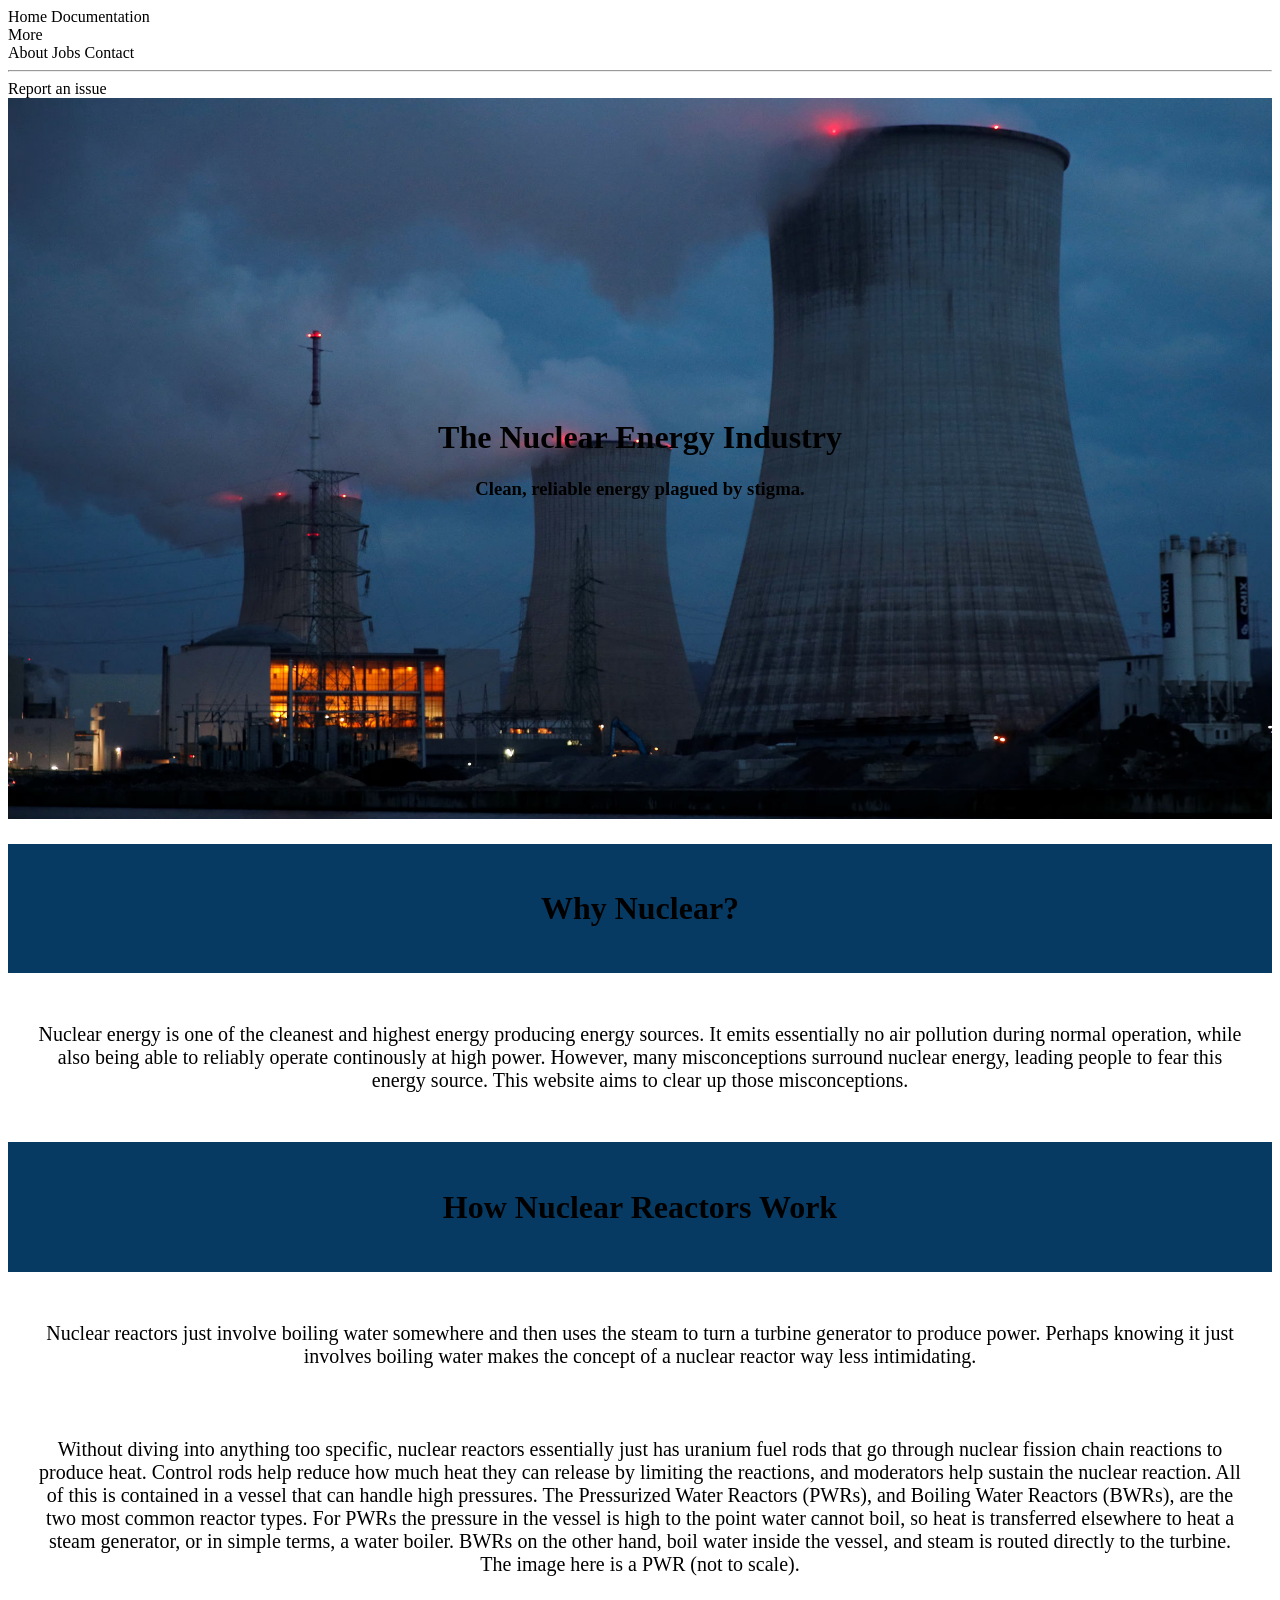
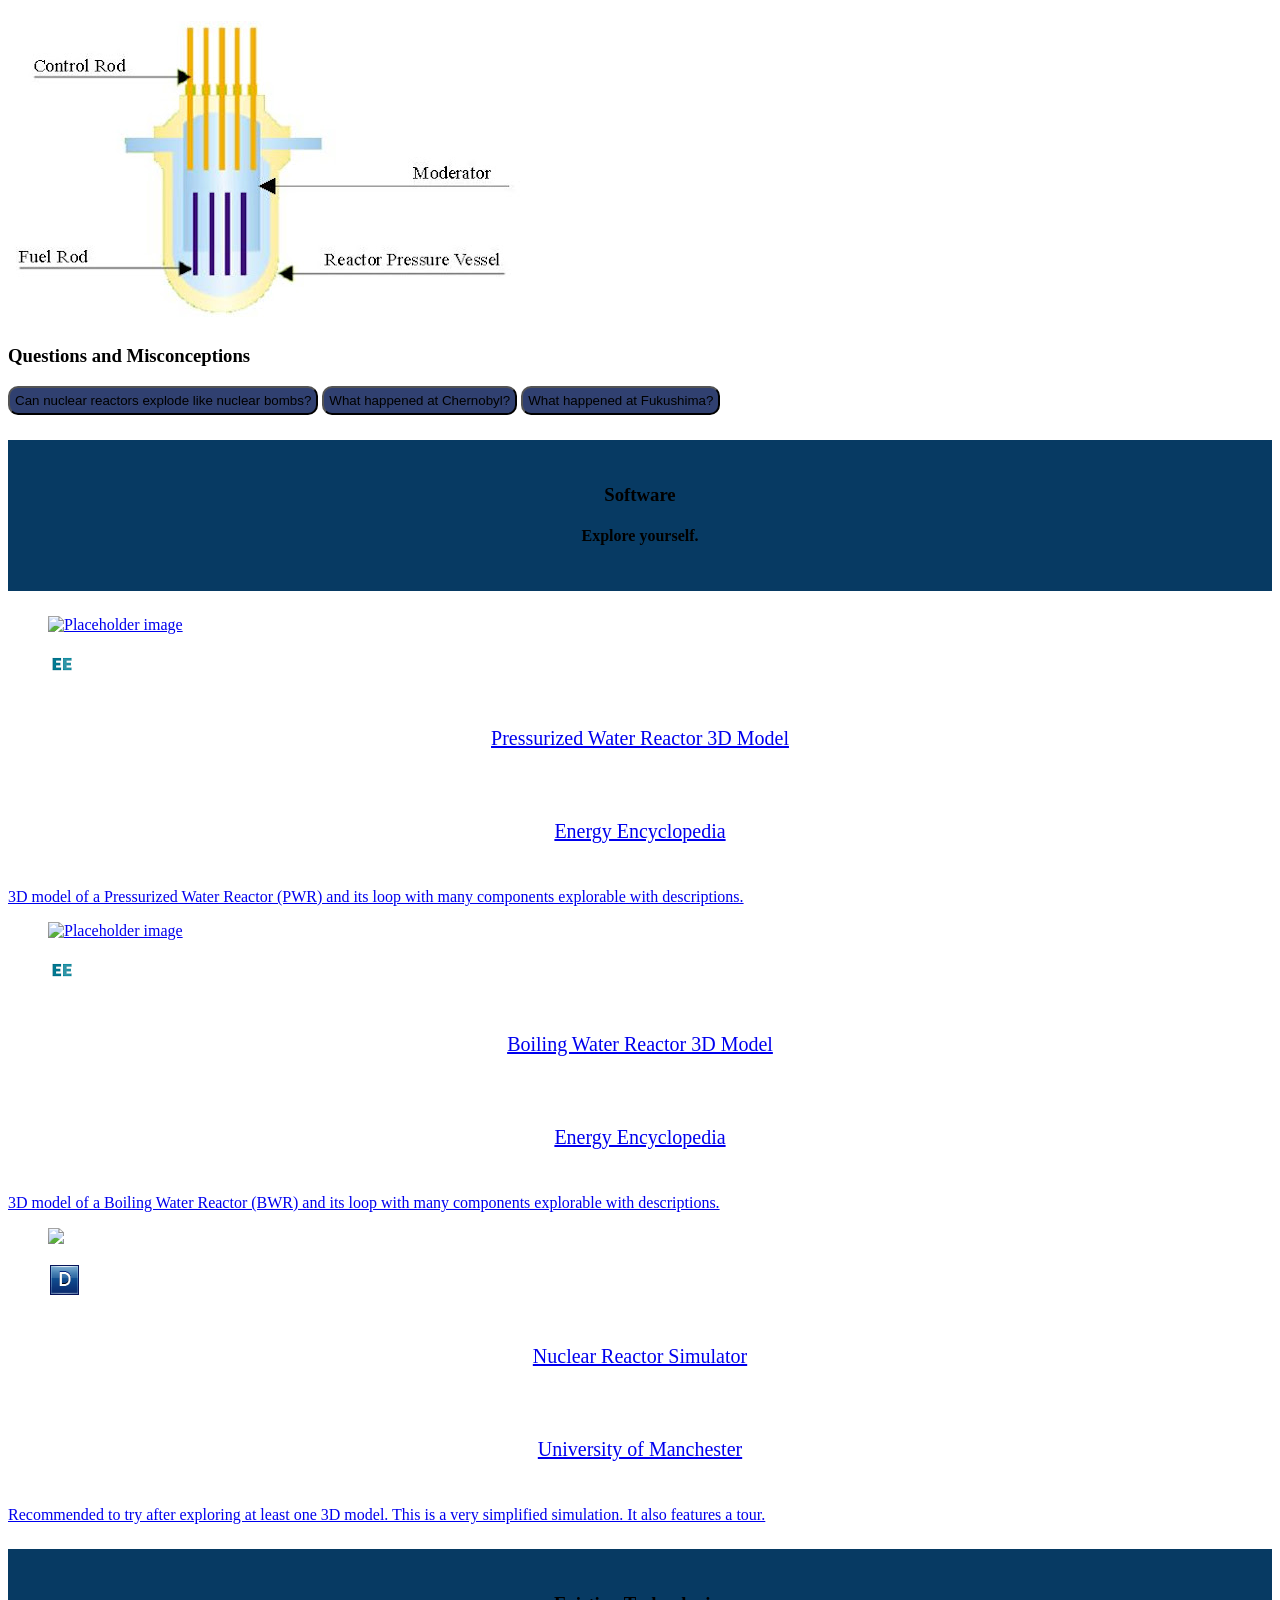
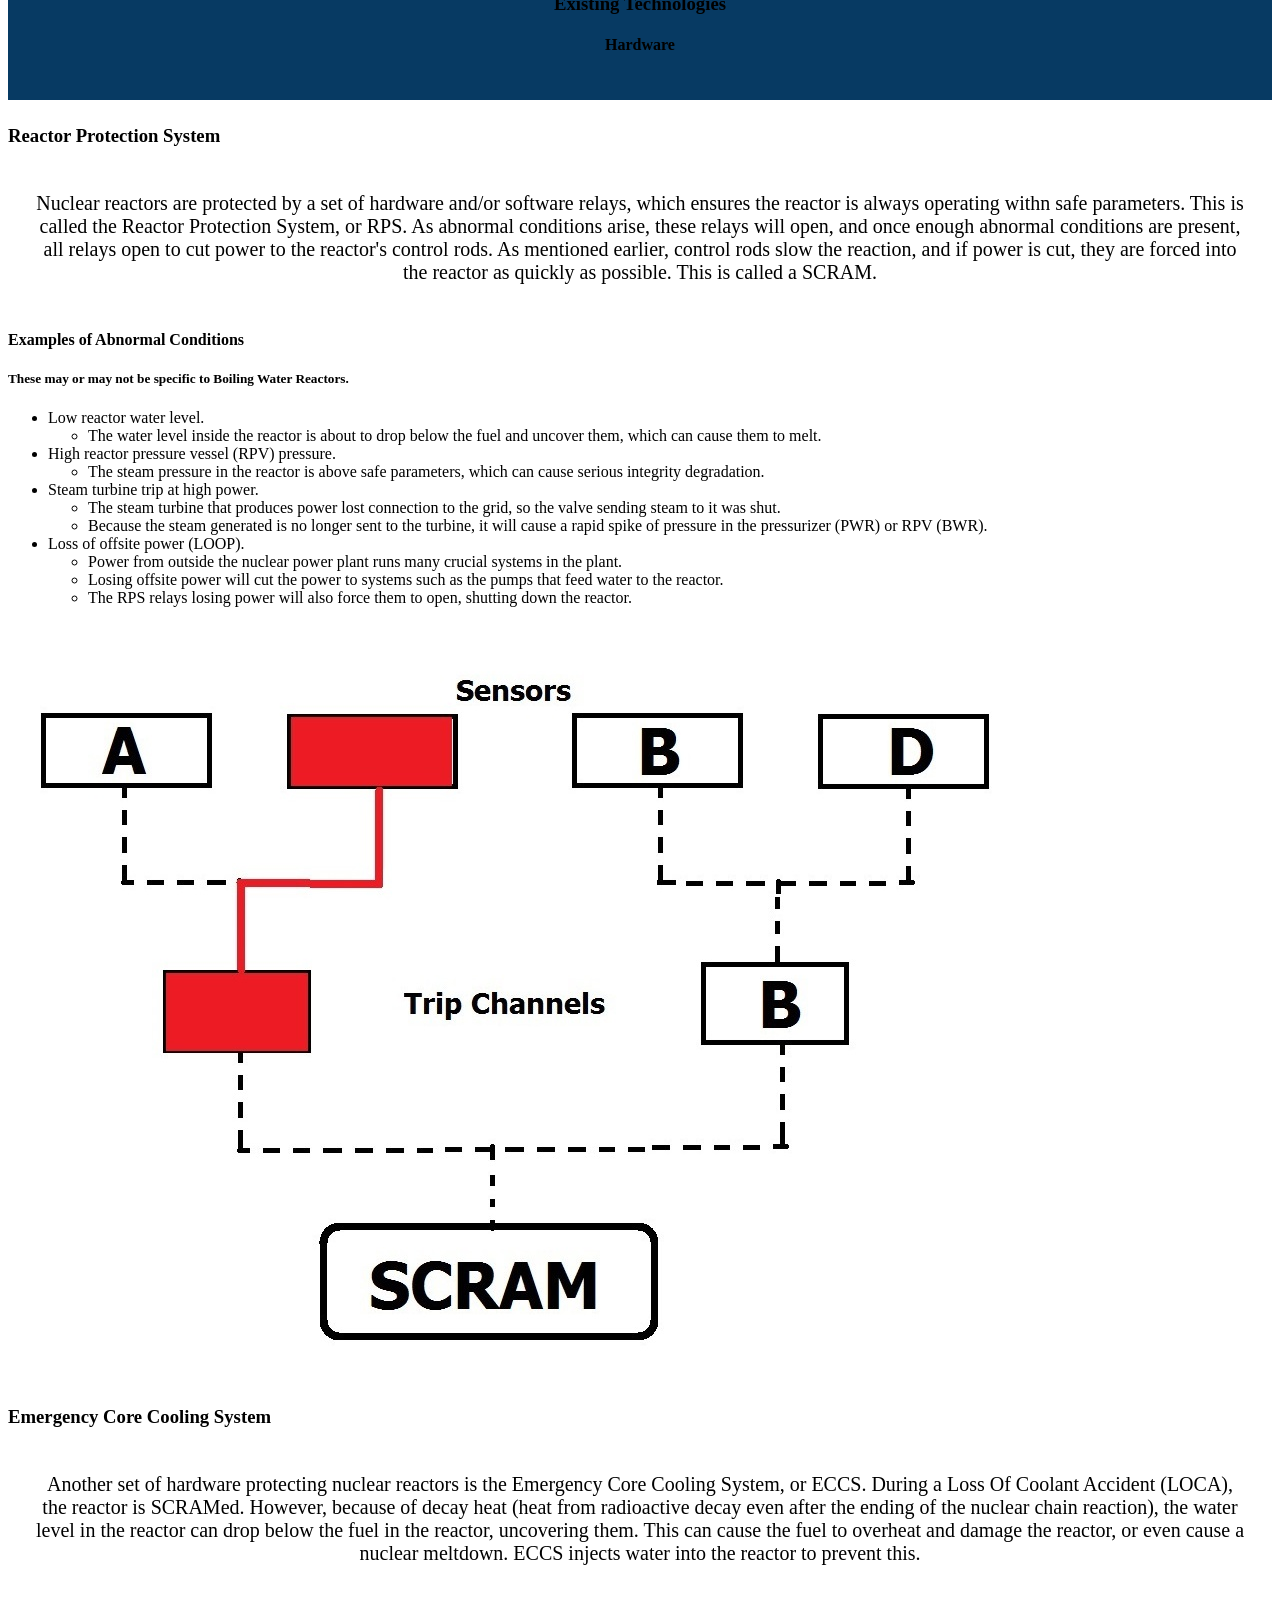
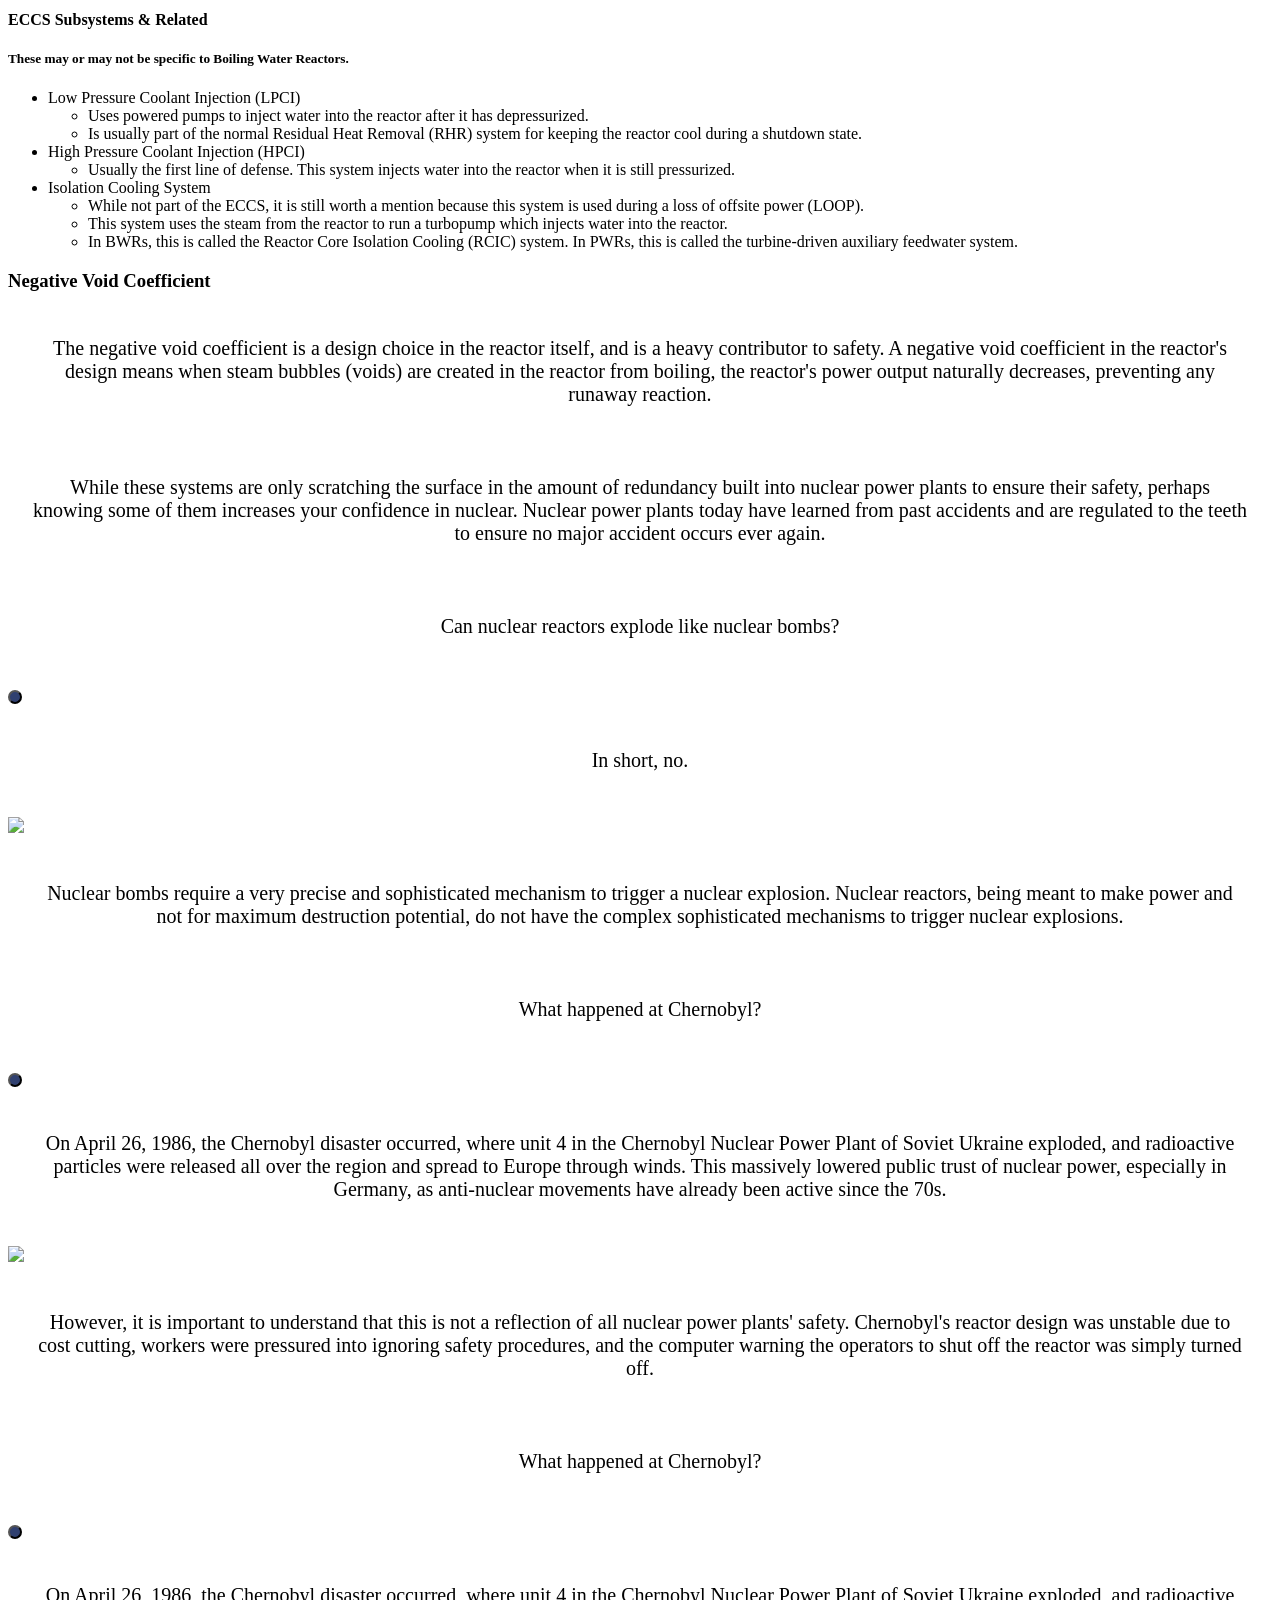
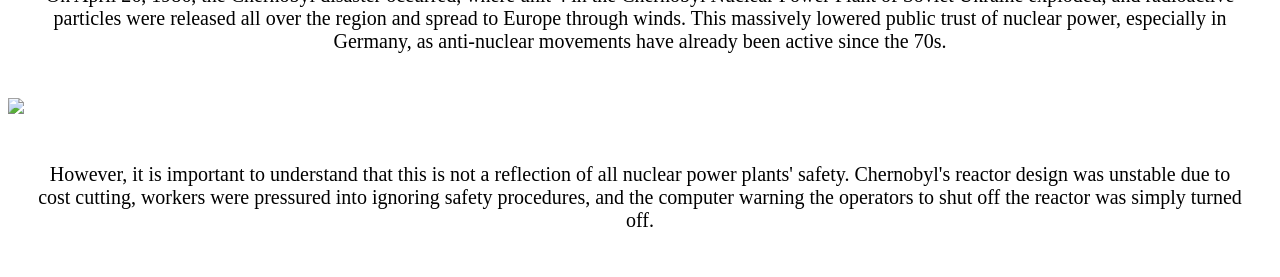
==== index.html @ 9eb71f6e "refine" ====
<!DOCTYPE html>
<html>
    <head>
        <meta charset="utf-8">
        <meta name="viewport" content="width=device-width, initial-scale=1">
        <title>The Nuclear Energy Industry</title>
        <link rel="stylesheet" href="https://cdn.jsdelivr.net/npm/bulma@1.0.4/css/bulma.min.css">
        <link rel="stylesheet" href="style.css">
        <script>
            document.addEventListener('DOMContentLoaded', () => {
                // Functions to open and close a modal
                function openModal($el) {
                    $el.classList.add('is-active');
                }

                function closeModal($el) {
                    $el.classList.remove('is-active');
                }

                function closeAllModals() {
                    (document.querySelectorAll('.modal') || []).forEach(($modal) => {
                    closeModal($modal);
                    });
                }

                // Add a click event on buttons to open a specific modal
                (document.querySelectorAll('.js-modal-trigger') || []).forEach(($trigger) => {
                    const modal = $trigger.dataset.target;
                    const $target = document.getElementById(modal);

                    $trigger.addEventListener('click', () => {
                        openModal($target);
                    });
                });

                // Add a click event on various child elements to close the parent modal
                (document.querySelectorAll('.modal-background, .modal-close, .modal-card-head .delete, .modal-card-foot .button') || []).forEach(($close) => {
                    const $target = $close.closest('.modal');

                    $close.addEventListener('click', () => {
                        closeModal($target);
                    });
                });

                // Add a keyboard event to close all modals
                document.addEventListener('keydown', (event) => {
                    if(event.key === "Escape") {
                        closeAllModals();
                    }
                });
            });
        </script>
        <nav class="navbar is-info" role="navigation" aria-label="main navigation">
            <div class="navbar-brand">
                <a role="button" class="navbar-burger" aria-label="menu" aria-expanded="false" data-target="navbarBasicExample">
                    <span aria-hidden="true"></span>
                    <span aria-hidden="true"></span>
                    <span aria-hidden="true"></span>
                    <span aria-hidden="true"></span>
                </a>
            </div>
            <div id="navbarBasicExample" class="navbar-menu">
                <div class="navbar-start">
                    <a class="navbar-item">Home</a>
                    <a class="navbar-item">Documentation</a>
                    <div class="navbar-item has-dropdown is-hoverable">
                        <a class="navbar-link">More</a>
                        <div class="navbar-dropdown">
                            <a class="navbar-item">About</a>
                            <a class="navbar-item is-selected">Jobs</a>
                            <a class="navbar-item">Contact</a>
                            <hr class="navbar-divider">
                            <a class="navbar-item">Report an issue</a>
                        </div>
                    </div>
                </div>
                <div class="navbar-end">
                </div>
            </div>
        </nav>
    </head>
    <body>
        <div class="titlepage">
            <h1 class="title is-1">The Nuclear Energy Industry</h1>
            <h3 class="subtitle is-4">Clean, reliable energy plagued by stigma.</h3>
        </div>
        <div class="heading">
            <h1 class="title is-3">Why Nuclear?</h1>
        </div>
        <div class="bodies">
            <p>Nuclear energy is one of the cleanest and highest energy producing energy sources. It emits essentially no air pollution during normal operation, while also being able to reliably operate continously at high power. However, many misconceptions surround nuclear energy, leading people to fear this energy source. This website aims to clear up those misconceptions.</p>
        </div>
        <div class="heading">
            <h1 class="title is-3">How Nuclear Reactors Work</h1>
        </div>
        <div class="container">
            <p>Nuclear reactors just involve boiling water somewhere and then uses the steam to turn a turbine generator to produce power. Perhaps knowing it just involves boiling water makes the concept of a nuclear reactor way less intimidating.</p>
            <div class="grid is-col-min-18">
                <div class="cell is-centered">
                    <p>Without diving into anything too specific, nuclear reactors essentially just has uranium fuel rods that go through nuclear fission chain reactions to produce heat. Control rods help reduce how much heat they can release by limiting the reactions, and moderators help sustain the nuclear reaction. All of this is contained in a vessel that can handle high pressures. The Pressurized Water Reactors (PWRs), and Boiling Water Reactors (BWRs), are the two most common reactor types. For PWRs the pressure in the vessel is high to the point water cannot boil, so heat is transferred elsewhere to heat a steam generator, or in simple terms, a water boiler. BWRs on the other hand, boil water inside the vessel, and steam is routed directly to the turbine. The image here is a PWR (not to scale).</p>
                </div>
                <div class="cell is-centered" id="howitworks">
                    <img src="../img/pwr-diagram.png" class="has-text-centered" id="pwrdiagram">
                </div>
            </div>
            <h3 class="title is-3 has-text-centered">Questions and Misconceptions</h3>
            <button class="js-modal-trigger" id="faq" data-target="nuclearbomb">
                Can nuclear reactors explode like nuclear bombs?
            </button>
            <button class="js-modal-trigger" id="faq" data-target="chernobyl">
                What happened at Chernobyl?
            </button>
            <button class="js-modal-trigger" id="faq" data-target="fukushima">
                What happened at Fukushima?
            </button>
        </div>
        <div class="heading">
            <h3 class="title is-3">Software</h3>
            <h4 class="subtitle is-4">Explore yourself.</h4>
        </div>
        <div class="container">
            <div class="columns">
                <div class="column">
                    <a href="https://3d.energyencyclopedia.com/npp-pwr/">
                        <div class="card">
                            <div class="card-image">
                                <figure class="image is-4by3">
                                <img src="https://www.energyencyclopedia.com/cache/img/e-d/data-web-online-3d-models-new-pwr-npp.clip.x501.y280.r0.q85.nr0.me2.jpg.co50.webp" alt="Placeholder image"/>
                                </figure>
                            </div>
                            <div class="card-content">
                                <div class="media">
                                    <div class="media-left">
                                        <figure class="image is-48x48">
                                            <img src="[data-uri]" alt="Placeholder image"/>
                                        </figure>
                                    </div>
                                    <div class="media-content">
                                        <p class="title is-4">Pressurized Water Reactor 3D Model</p>
                                        <p class="subtitle is-6">Energy Encyclopedia</p>
                                    </div>
                                </div>
                                <div class="content">
                                    3D model of a Pressurized Water Reactor (PWR) and its loop with many components explorable with descriptions.
                                </div>
                            </div>
                        </div>
                    </a>
                </div>
                <div class="column">
                    <a href="https://3d.energyencyclopedia.com/npp-bwr/">
                        <div class="card">
                            <div class="card-image">
                                <figure class="image is-4by3">
                                <img src="https://www.energyencyclopedia.com/cache/img/d-2/data-web-online-3d-models-new-bwr-npp.clip.x501.y280.r0.q85.nr0.me2.jpg.co50.webp" alt="Placeholder image"/>
                                </figure>
                            </div>
                            <div class="card-content">
                                <div class="media">
                                    <div class="media-left">
                                        <figure class="image is-48x48">
                                            <img src="[data-uri]" alt="Placeholder image"/>
                                        </figure>
                                    </div>
                                    <div class="media-content">
                                        <p class="title is-4">Boiling Water Reactor 3D Model</p>
                                        <p class="subtitle is-6">Energy Encyclopedia</p>
                                    </div>
                                </div>
                                <div class="content">
                                    3D model of a Boiling Water Reactor (BWR) and its loop with many components explorable with descriptions.
                                </div>
                            </div>
                        </div>
                    </a>
                </div>
                <div class="column">
                    <a href="https://dalton-nrs.manchester.ac.uk/">
                        <div class="card">
                            <div class="card-image">
                                <figure class="image is-4by3">
                                <img src="https://i.ytimg.com/vi/N398QYp_V9Q/maxresdefault.jpg"/>
                                </figure>
                            </div>
                            <div class="card-content">
                                <div class="media">
                                    <div class="media-left">
                                        <figure class="image is-48x48">
                                            <img src="[data-uri]" alt="Placeholder image"/>
                                        </figure>
                                    </div>
                                    <div class="media-content">
                                        <p class="title is-4">Nuclear Reactor Simulator</p>
                                        <p class="subtitle is-6">University of Manchester</p>
                                    </div>
                                </div>
                                <div class="content">
                                    Recommended to try after exploring at least one 3D model. This is a very simplified simulation. It also features a tour.
                                </div>
                            </div>
                        </div>
                    </a>
                </div>
            </div>
        </div>
        <div class="heading">
            <h3 class="title is-3">Existing Technologies</h3>
            <h4 class="subtitle is-4">Hardware</h4>
        </div>
        <div class="content">
            <div class="container">
                <h3 class="title is-3 has-text-centered">Reactor Protection System</h3>
                <p>Nuclear reactors are protected by a set of hardware and/or software relays, which ensures the reactor is always operating withn safe parameters. This is called the Reactor Protection System, or RPS. As abnormal conditions arise, these relays will open, and once enough abnormal conditions are present, all relays open to cut power to the reactor's control rods. As mentioned earlier, control rods slow the reaction, and if power is cut, they are forced into the reactor as quickly as possible. This is called a SCRAM.</p>
                <div class="grid is-col-min-18">
                    <div class="cell is-centered">
                        <h4 class="title is-4">Examples of Abnormal Conditions</h4>
                        <h5 class="subtitle is-5">These may or may not be specific to Boiling Water Reactors.</h5>
                        <ul class="list">
                            <li>Low reactor water level.</li>
                            <ul>
                                <li>The water level inside the reactor is about to drop below the fuel and uncover them, which can cause them to melt.</li>
                            </ul>
                            <li>High reactor pressure vessel (RPV) pressure.</li>
                            <ul>
                                <li>The steam pressure in the reactor is above safe parameters, which can cause serious integrity degradation.</li>
                            </ul>
                            <li>Steam turbine trip at high power.</li>
                            <ul>
                                <li>The steam turbine that produces power lost connection to the grid, so the valve sending steam to it was shut.</li>
                                <li>Because the steam generated is no longer sent to the turbine, it will cause a rapid spike of pressure in the pressurizer (PWR) or RPV (BWR).</li>
                            </ul>
                            <li>Loss of offsite power (LOOP).</li>
                            <ul>
                                <li>Power from outside the nuclear power plant runs many crucial systems in the plant.</li>
                                <li>Losing offsite power will cut the power to systems such as the pumps that feed water to the reactor.</li>
                                <li>The RPS relays losing power will also force them to open, shutting down the reactor.</li>
                            </ul>
                        </ul>
                    </div>
                    <div class="cell is-centered" id="howitworks">
                        <img src="../img/rps.png" class="has-text-centered" id="pwrdiagram">
                    </div>
                </div>
                <h3 class="title is-3 has-text-centered">Emergency Core Cooling System</h3>
                <p>Another set of hardware protecting nuclear reactors is the Emergency Core Cooling System, or ECCS. During a Loss Of Coolant Accident (LOCA), the reactor is SCRAMed. However, because of decay heat (heat from radioactive decay even after the ending of the nuclear chain reaction), the water level in the reactor can drop below the fuel in the reactor, uncovering them. This can cause the fuel to overheat and damage the reactor, or even cause a nuclear meltdown. ECCS injects water into the reactor to prevent this.</p>
                <div class="grid is-col-min-18">
                    <div class="cell is-centered">
                        <h4 class="title is-4">ECCS Subsystems & Related</h4>
                        <h5 class="subtitle is-5">These may or may not be specific to Boiling Water Reactors.</h5>
                        <ul class="list">
                            <li>Low Pressure Coolant Injection (LPCI)</li>
                            <ul>
                                <li>Uses powered pumps to inject water into the reactor after it has depressurized.</li>
                                <li>Is usually part of the normal Residual Heat Removal (RHR) system for keeping the reactor cool during a shutdown state.</li>
                            </ul>
                            <li>High Pressure Coolant Injection (HPCI)</li>
                            <ul>
                                <li>Usually the first line of defense. This system injects water into the reactor when it is still pressurized.</li>
                            </ul>
                            <li>Isolation Cooling System</li>
                            <ul>
                                <li>While not part of the ECCS, it is still worth a mention because this system is used during a loss of offsite power (LOOP).</li>
                                <li>This system uses the steam from the reactor to run a turbopump which injects water into the reactor.</li>
                                <li>In BWRs, this is called the Reactor Core Isolation Cooling (RCIC) system. In PWRs, this is called the turbine-driven auxiliary feedwater system.</li>
                            </ul>
                        </ul>
                    </div>
                </div>
                <h3 class="title is-3 has-text-centered">Negative Void Coefficient</h3>
                <p>The negative void coefficient is a design choice in the reactor itself, and is a heavy contributor to safety. A negative void coefficient in the reactor's design means when steam bubbles (voids) are created in the reactor from boiling, the reactor's power output naturally decreases, preventing any runaway reaction.</p>
                <p>While these systems are only scratching the surface in the amount of redundancy built into nuclear power plants to ensure their safety, perhaps knowing some of them increases your confidence in nuclear. Nuclear power plants today have learned from past accidents and are regulated to the teeth to ensure no major accident occurs ever again.</p>
            </div>
        </div>
        <div id="nuclearbomb" class="modal">
            <div class="modal-background">
            </div>
            <div class="modal-card">
                <header class="modal-card-head">
                    <p class="modal-card-title">Can nuclear reactors explode like nuclear bombs?</p>
                    <button class="delete" aria-label="close"></button>
                </header>
                <section class="modal-card-body">
                    <p>In short, no.</p>
                    <img src="https://i.guim.co.uk/img/media/54e705f9edd7bfac3d4267c028ce3a2fc8abeea1/0_0_3464_2078/master/3464.jpg?width=620&dpr=1&s=none&crop=none">
                    <p>Nuclear bombs require a very precise and sophisticated mechanism to trigger a nuclear explosion. Nuclear reactors, being meant to make power and not for maximum destruction potential, do not have the complex sophisticated mechanisms to trigger nuclear explosions.</p>
                </section>
            </div>
        </div>
        <div id="chernobyl" class="modal">
            <div class="modal-background">
            </div>
            <div class="modal-card">
                <header class="modal-card-head">
                    <p class="modal-card-title">What happened at Chernobyl?</p>
                    <button class="delete" aria-label="close"></button>
                </header>
                <section class="modal-card-body">
                    <p>On April 26, 1986, the Chernobyl disaster occurred, where unit 4 in the Chernobyl Nuclear Power Plant of Soviet Ukraine exploded, and radioactive particles were released all over the region and spread to Europe through winds. This massively lowered public trust of nuclear power, especially in Germany, as anti-nuclear movements have already been active since the 70s.</p>
                    <img src="https://i.guim.co.uk/img/media/54e705f9edd7bfac3d4267c028ce3a2fc8abeea1/0_0_3464_2078/master/3464.jpg?width=620&dpr=1&s=none&crop=none">
                    <p>However, it is important to understand that this is not a reflection of all nuclear power plants' safety. Chernobyl's reactor design was unstable due to cost cutting, workers were pressured into ignoring safety procedures, and the computer warning the operators to shut off the reactor was simply turned off.</p>
                </section>
            </div>
        </div>
        <div id="chernobyl" class="modal">
            <div class="modal-background">
            </div>
            <div class="modal-card">
                <header class="modal-card-head">
                    <p class="modal-card-title">What happened at Chernobyl?</p>
                    <button class="delete" aria-label="close"></button>
                </header>
                <section class="modal-card-body">
                    <p>On April 26, 1986, the Chernobyl disaster occurred, where unit 4 in the Chernobyl Nuclear Power Plant of Soviet Ukraine exploded, and radioactive particles were released all over the region and spread to Europe through winds. This massively lowered public trust of nuclear power, especially in Germany, as anti-nuclear movements have already been active since the 70s.</p>
                    <img src="https://i.guim.co.uk/img/media/54e705f9edd7bfac3d4267c028ce3a2fc8abeea1/0_0_3464_2078/master/3464.jpg?width=620&dpr=1&s=none&crop=none">
                    <p>However, it is important to understand that this is not a reflection of all nuclear power plants' safety. Chernobyl's reactor design was unstable due to cost cutting, workers were pressured into ignoring safety procedures, and the computer warning the operators to shut off the reactor was simply turned off.</p>
                </section>
            </div>
        </div>
    </body>
</html>
---- style.css ----
.titlepage {
    background: url('../img/nuclearpowerplant.png');
    background-size: cover;
    text-align: center;
    padding-top: 300px;
    padding-bottom: 300px;
}

.heading {
    background-color: #073a63;
    text-align: center;
    padding-top: 25px;
    padding-bottom: 25px;
    margin-top: 25px;
    margin-bottom: 25px;
}

p {
    font-size: 20px;
    padding: 25px;
    text-align: center;
}

#howitworks {
    place-items: center;
}

button {
    background-color: #304070;
    border-radius: 10px;
    padding: 5px;
}
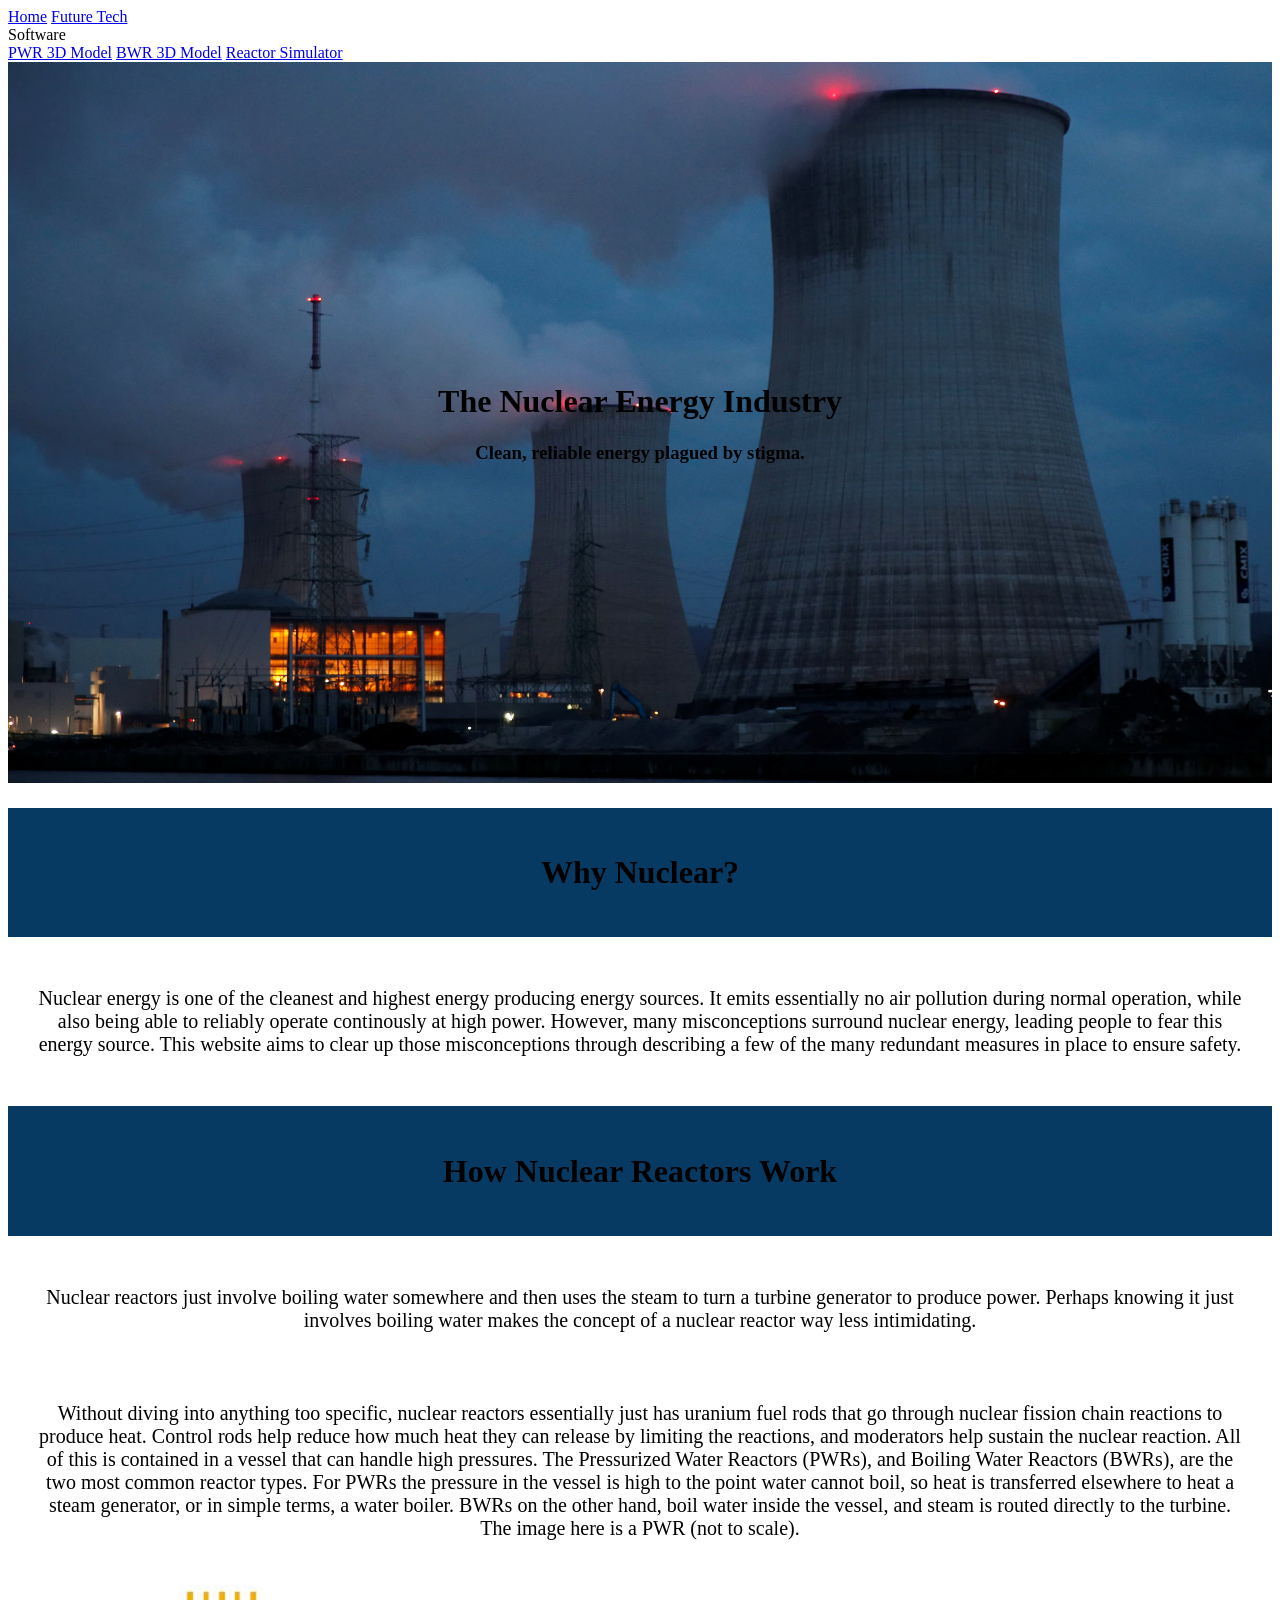
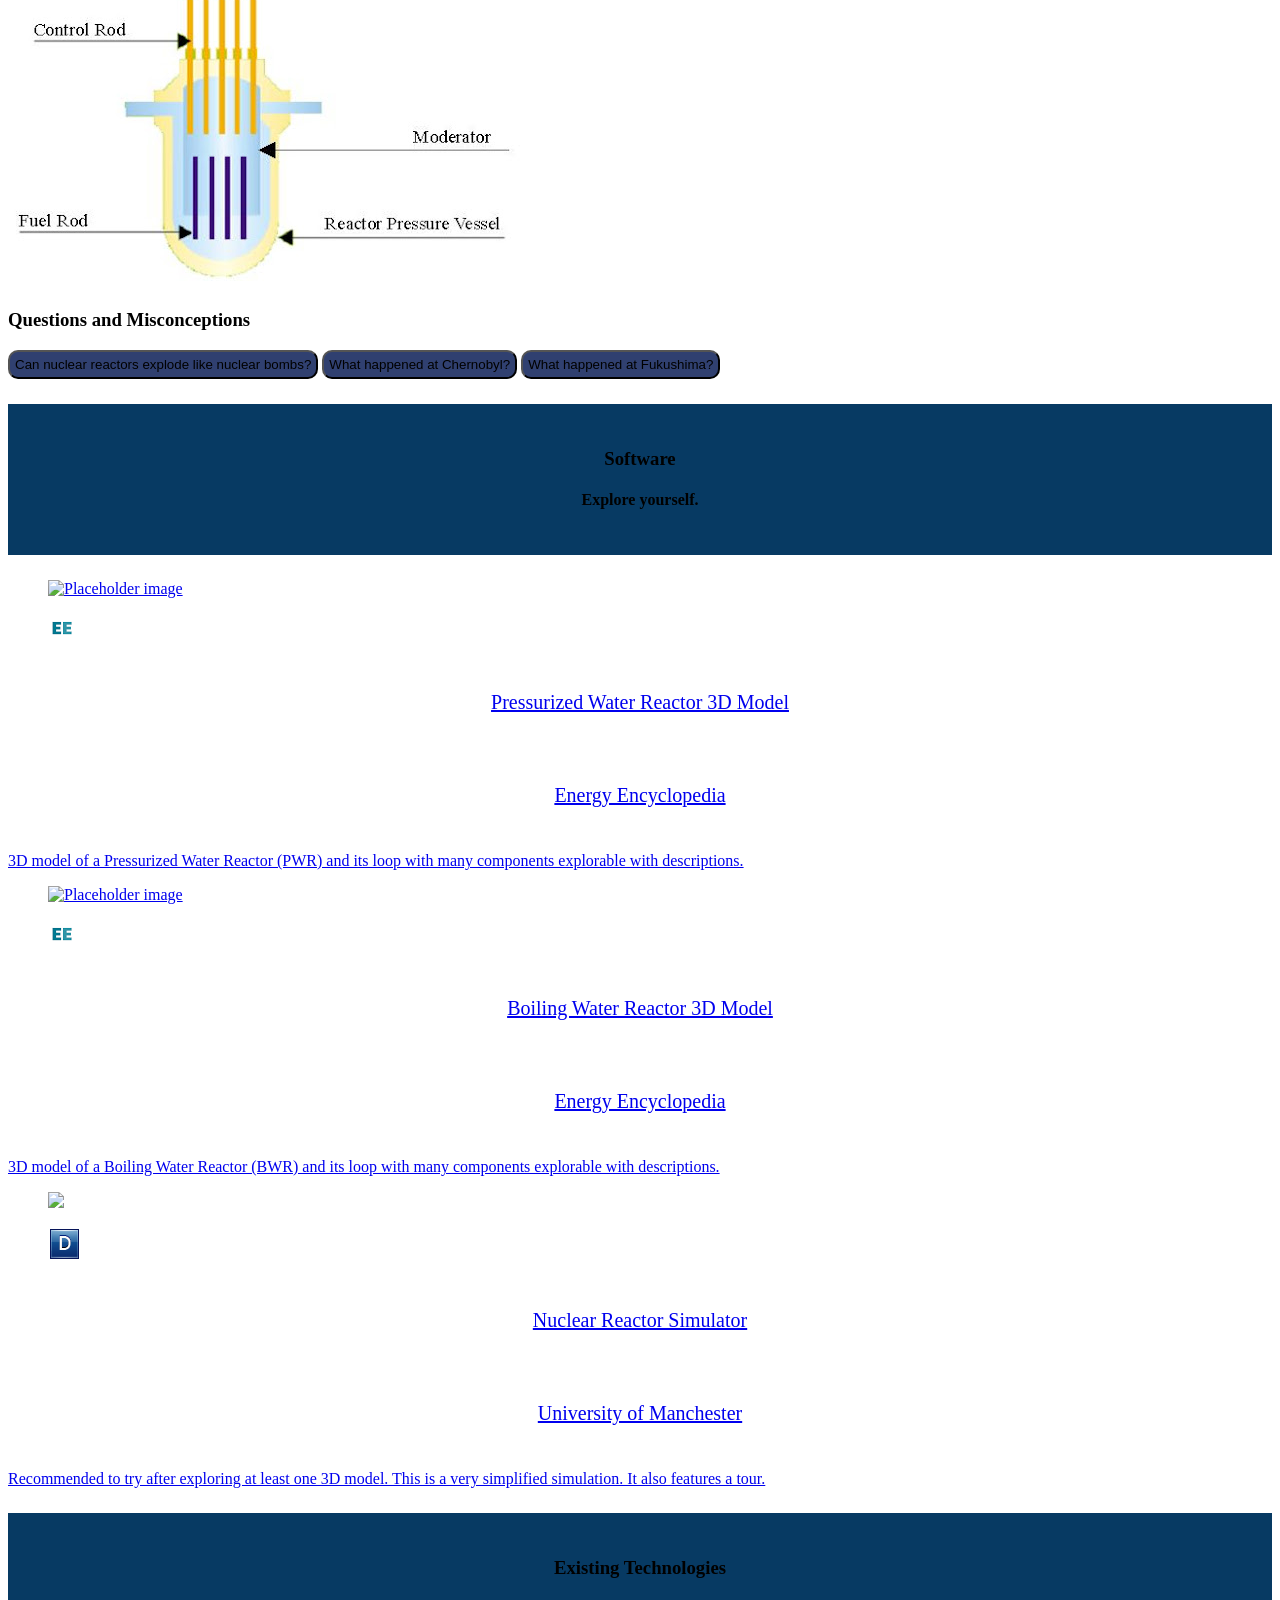
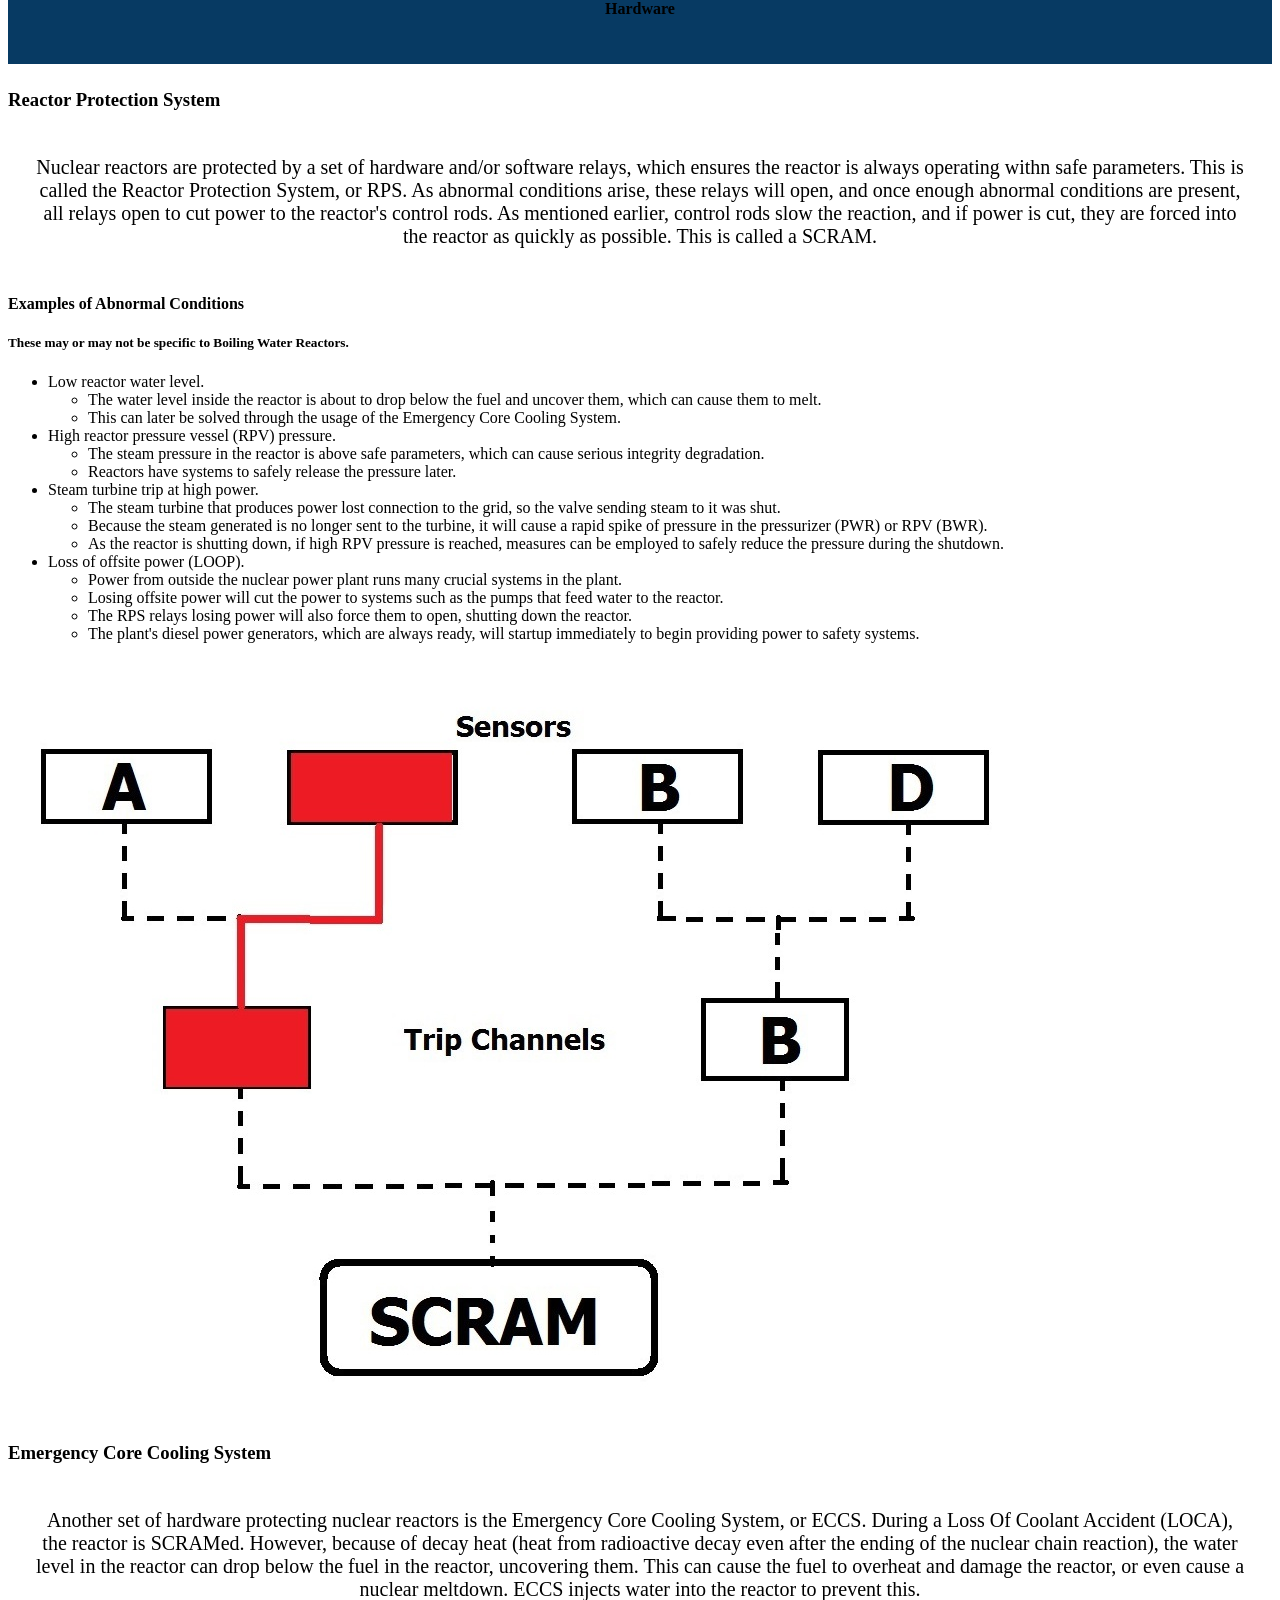
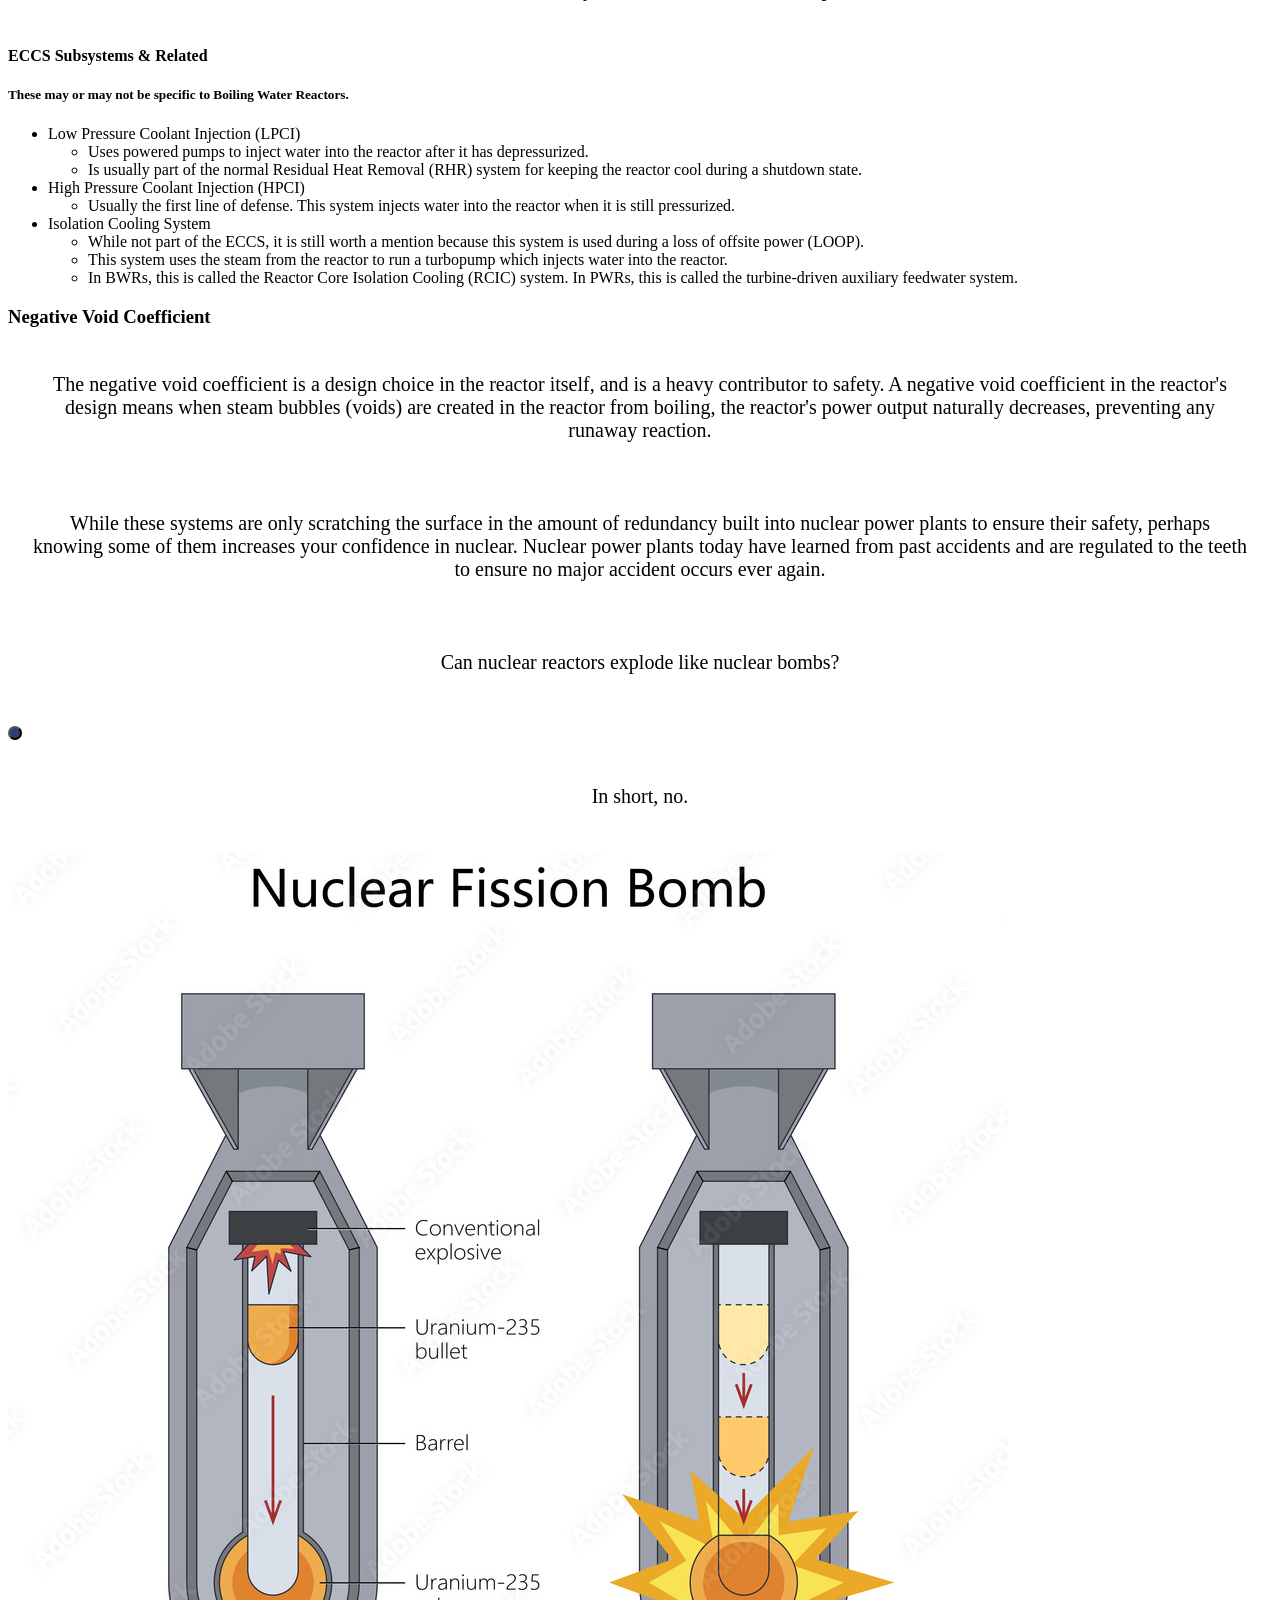
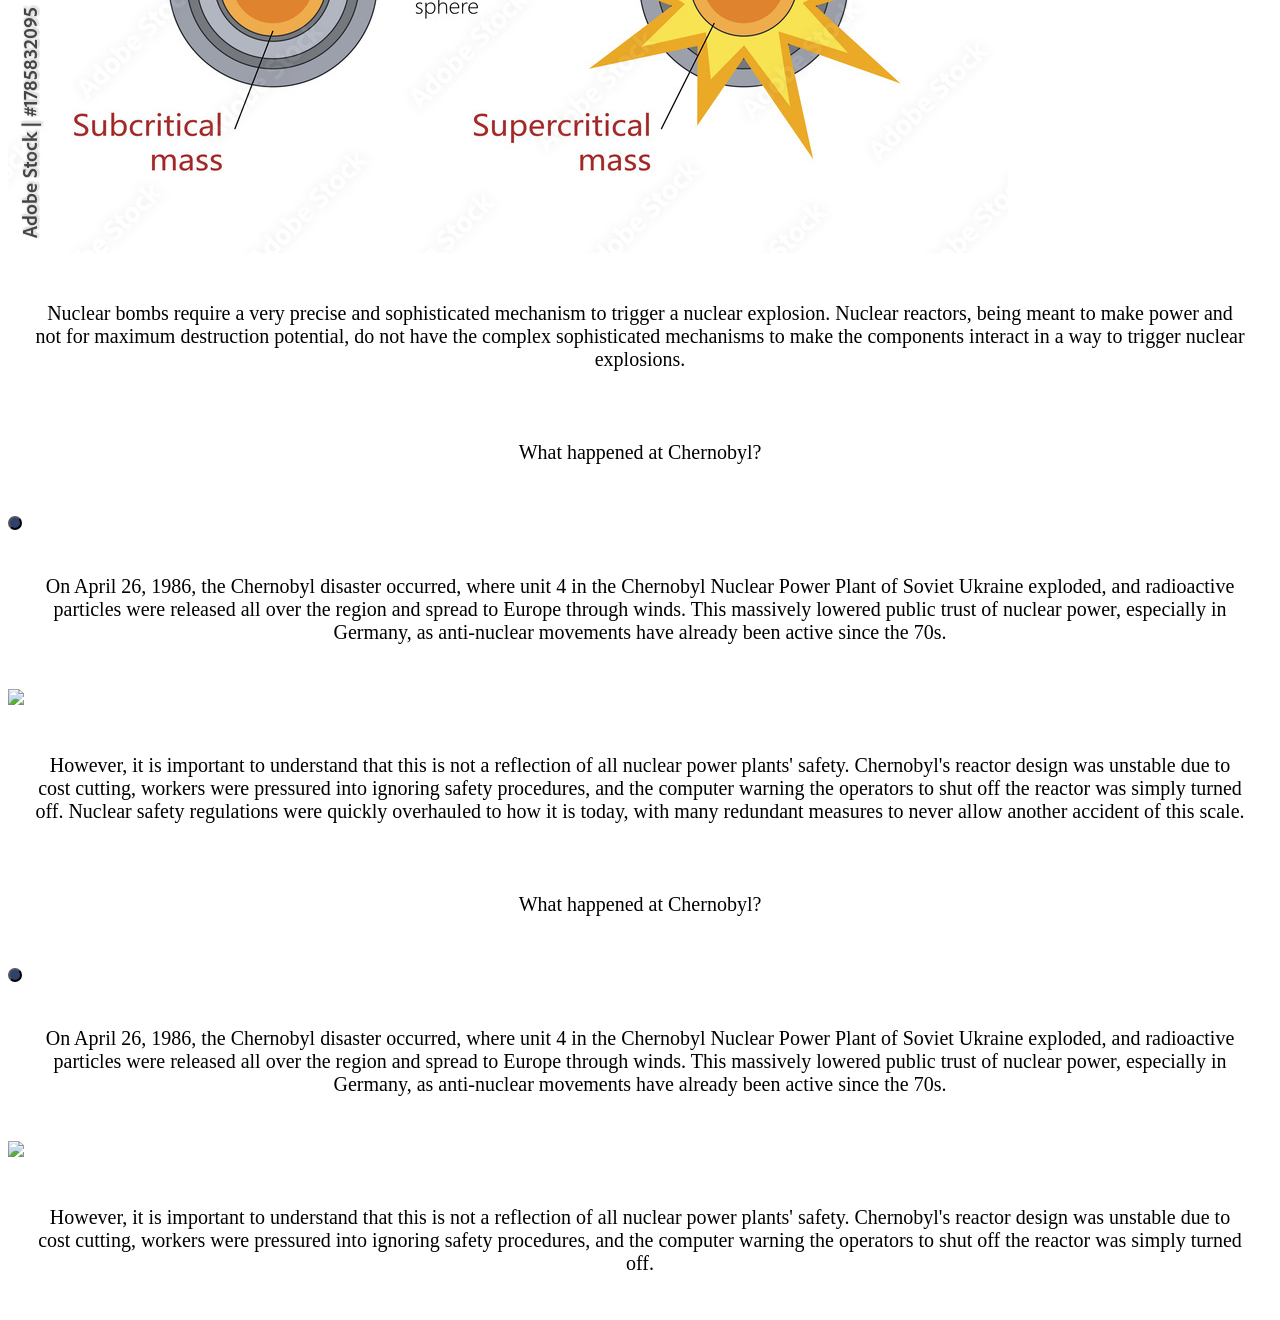
==== commit ff0dbcab: "implement feedback" ====
--- a/index.html
+++ b/index.html
@@ -50,7 +50,7 @@
                 });
             });
         </script>
-        <nav class="navbar is-info" role="navigation" aria-label="main navigation">
+        <nav class="navbar is-dark" role="navigation" aria-label="main navigation">
             <div class="navbar-brand">
                 <a role="button" class="navbar-burger" aria-label="menu" aria-expanded="false" data-target="navbarBasicExample">
                     <span aria-hidden="true"></span>
@@ -61,16 +61,14 @@
             </div>
             <div id="navbarBasicExample" class="navbar-menu">
                 <div class="navbar-start">
-                    <a class="navbar-item">Home</a>
-                    <a class="navbar-item">Documentation</a>
+                    <a class="navbar-item" href="../index.html">Home</a>
+                    <a class="navbar-item" href="../fusion.html">Future Tech</a>
                     <div class="navbar-item has-dropdown is-hoverable">
-                        <a class="navbar-link">More</a>
+                        <a class="navbar-link">Software</a>
                         <div class="navbar-dropdown">
-                            <a class="navbar-item">About</a>
-                            <a class="navbar-item is-selected">Jobs</a>
-                            <a class="navbar-item">Contact</a>
-                            <hr class="navbar-divider">
-                            <a class="navbar-item">Report an issue</a>
+                            <a class="navbar-item" href="https://3d.energyencyclopedia.com/npp-pwr/">PWR 3D Model</a>
+                            <a class="navbar-item" href="https://3d.energyencyclopedia.com/npp-bwr/">BWR 3D Model</a>
+                            <a class="navbar-item" href="https://dalton-nrs.manchester.ac.uk/">Reactor Simulator</a>
                         </div>
                     </div>
                 </div>
@@ -88,7 +86,7 @@
             <h1 class="title is-3">Why Nuclear?</h1>
         </div>
         <div class="bodies">
-            <p>Nuclear energy is one of the cleanest and highest energy producing energy sources. It emits essentially no air pollution during normal operation, while also being able to reliably operate continously at high power. However, many misconceptions surround nuclear energy, leading people to fear this energy source. This website aims to clear up those misconceptions.</p>
+            <p>Nuclear energy is one of the cleanest and highest energy producing energy sources. It emits essentially no air pollution during normal operation, while also being able to reliably operate continously at high power. However, many misconceptions surround nuclear energy, leading people to fear this energy source. This website aims to clear up those misconceptions through describing a few of the many redundant measures in place to ensure safety.</p>
         </div>
         <div class="heading">
             <h1 class="title is-3">How Nuclear Reactors Work</h1>
@@ -219,21 +217,25 @@
                             <li>Low reactor water level.</li>
                             <ul>
                                 <li>The water level inside the reactor is about to drop below the fuel and uncover them, which can cause them to melt.</li>
+                                <li>This can later be solved through the usage of the Emergency Core Cooling System.</li>
                             </ul>
                             <li>High reactor pressure vessel (RPV) pressure.</li>
                             <ul>
                                 <li>The steam pressure in the reactor is above safe parameters, which can cause serious integrity degradation.</li>
+                                <li>Reactors have systems to safely release the pressure later.</li>
                             </ul>
                             <li>Steam turbine trip at high power.</li>
                             <ul>
                                 <li>The steam turbine that produces power lost connection to the grid, so the valve sending steam to it was shut.</li>
                                 <li>Because the steam generated is no longer sent to the turbine, it will cause a rapid spike of pressure in the pressurizer (PWR) or RPV (BWR).</li>
+                                <li>As the reactor is shutting down, if high RPV pressure is reached, measures can be employed to safely reduce the pressure during the shutdown.</li>
                             </ul>
                             <li>Loss of offsite power (LOOP).</li>
                             <ul>
                                 <li>Power from outside the nuclear power plant runs many crucial systems in the plant.</li>
                                 <li>Losing offsite power will cut the power to systems such as the pumps that feed water to the reactor.</li>
                                 <li>The RPS relays losing power will also force them to open, shutting down the reactor.</li>
+                                <li>The plant's diesel power generators, which are always ready, will startup immediately to begin providing power to safety systems.</li>
                             </ul>
                         </ul>
                     </div>
@@ -281,8 +283,23 @@
                 </header>
                 <section class="modal-card-body">
                     <p>In short, no.</p>
+                    <img src="../img/fissionbomb.png">
+                    <p>Nuclear bombs require a very precise and sophisticated mechanism to trigger a nuclear explosion. Nuclear reactors, being meant to make power and not for maximum destruction potential, do not have the complex sophisticated mechanisms to make the components interact in a way to trigger nuclear explosions.</p>
+                </section>
+            </div>
+        </div>
+        <div id="chernobyl" class="modal">
+            <div class="modal-background">
+            </div>
+            <div class="modal-card">
+                <header class="modal-card-head">
+                    <p class="modal-card-title">What happened at Chernobyl?</p>
+                    <button class="delete" aria-label="close"></button>
+                </header>
+                <section class="modal-card-body">
+                    <p>On April 26, 1986, the Chernobyl disaster occurred, where unit 4 in the Chernobyl Nuclear Power Plant of Soviet Ukraine exploded, and radioactive particles were released all over the region and spread to Europe through winds. This massively lowered public trust of nuclear power, especially in Germany, as anti-nuclear movements have already been active since the 70s.</p>
                     <img src="https://i.guim.co.uk/img/media/54e705f9edd7bfac3d4267c028ce3a2fc8abeea1/0_0_3464_2078/master/3464.jpg?width=620&dpr=1&s=none&crop=none">
-                    <p>Nuclear bombs require a very precise and sophisticated mechanism to trigger a nuclear explosion. Nuclear reactors, being meant to make power and not for maximum destruction potential, do not have the complex sophisticated mechanisms to trigger nuclear explosions.</p>
+                    <p>However, it is important to understand that this is not a reflection of all nuclear power plants' safety. Chernobyl's reactor design was unstable due to cost cutting, workers were pressured into ignoring safety procedures, and the computer warning the operators to shut off the reactor was simply turned off. Nuclear safety regulations were quickly overhauled to how it is today, with many redundant measures to never allow another accident of this scale.</p>
                 </section>
             </div>
         </div>
@@ -301,20 +318,5 @@
                 </section>
             </div>
         </div>
-        <div id="chernobyl" class="modal">
-            <div class="modal-background">
-            </div>
-            <div class="modal-card">
-                <header class="modal-card-head">
-                    <p class="modal-card-title">What happened at Chernobyl?</p>
-                    <button class="delete" aria-label="close"></button>
-                </header>
-                <section class="modal-card-body">
-                    <p>On April 26, 1986, the Chernobyl disaster occurred, where unit 4 in the Chernobyl Nuclear Power Plant of Soviet Ukraine exploded, and radioactive particles were released all over the region and spread to Europe through winds. This massively lowered public trust of nuclear power, especially in Germany, as anti-nuclear movements have already been active since the 70s.</p>
-                    <img src="https://i.guim.co.uk/img/media/54e705f9edd7bfac3d4267c028ce3a2fc8abeea1/0_0_3464_2078/master/3464.jpg?width=620&dpr=1&s=none&crop=none">
-                    <p>However, it is important to understand that this is not a reflection of all nuclear power plants' safety. Chernobyl's reactor design was unstable due to cost cutting, workers were pressured into ignoring safety procedures, and the computer warning the operators to shut off the reactor was simply turned off.</p>
-                </section>
-            </div>
-        </div>
     </body>
 </html>
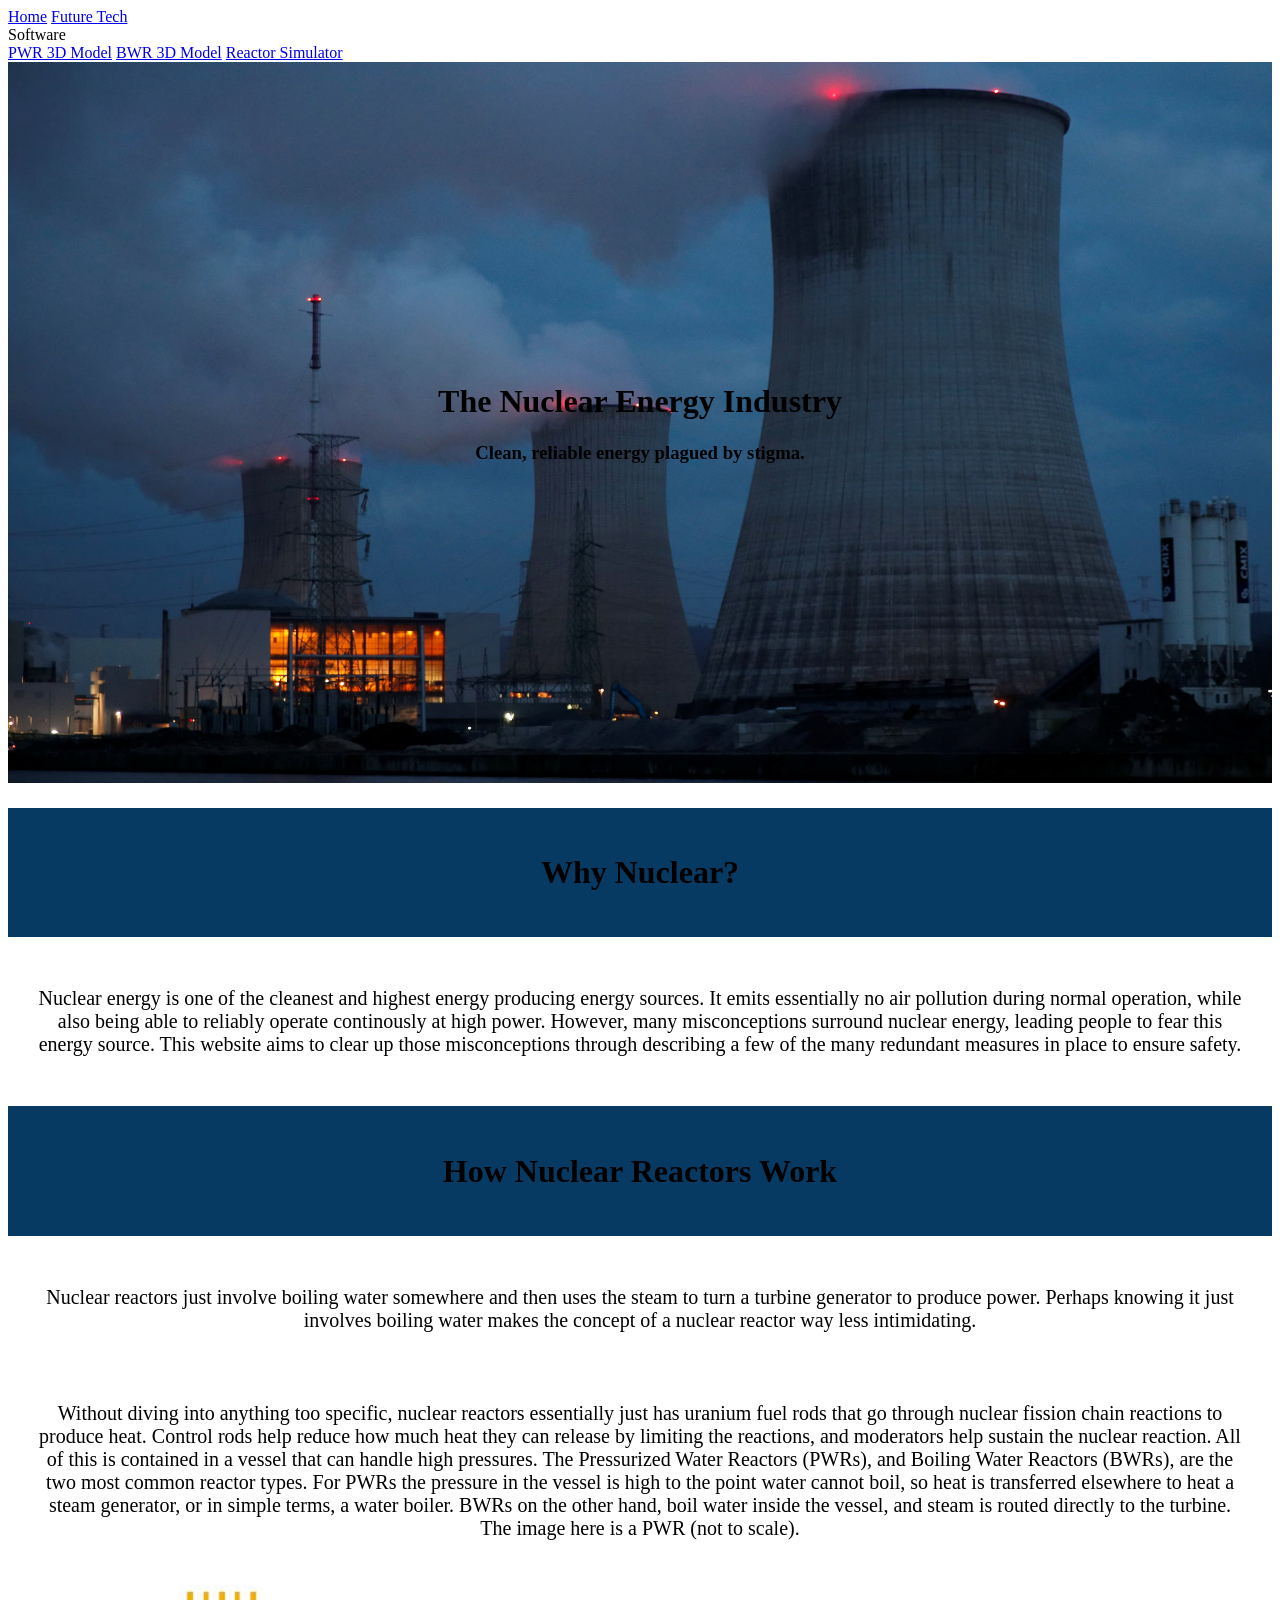
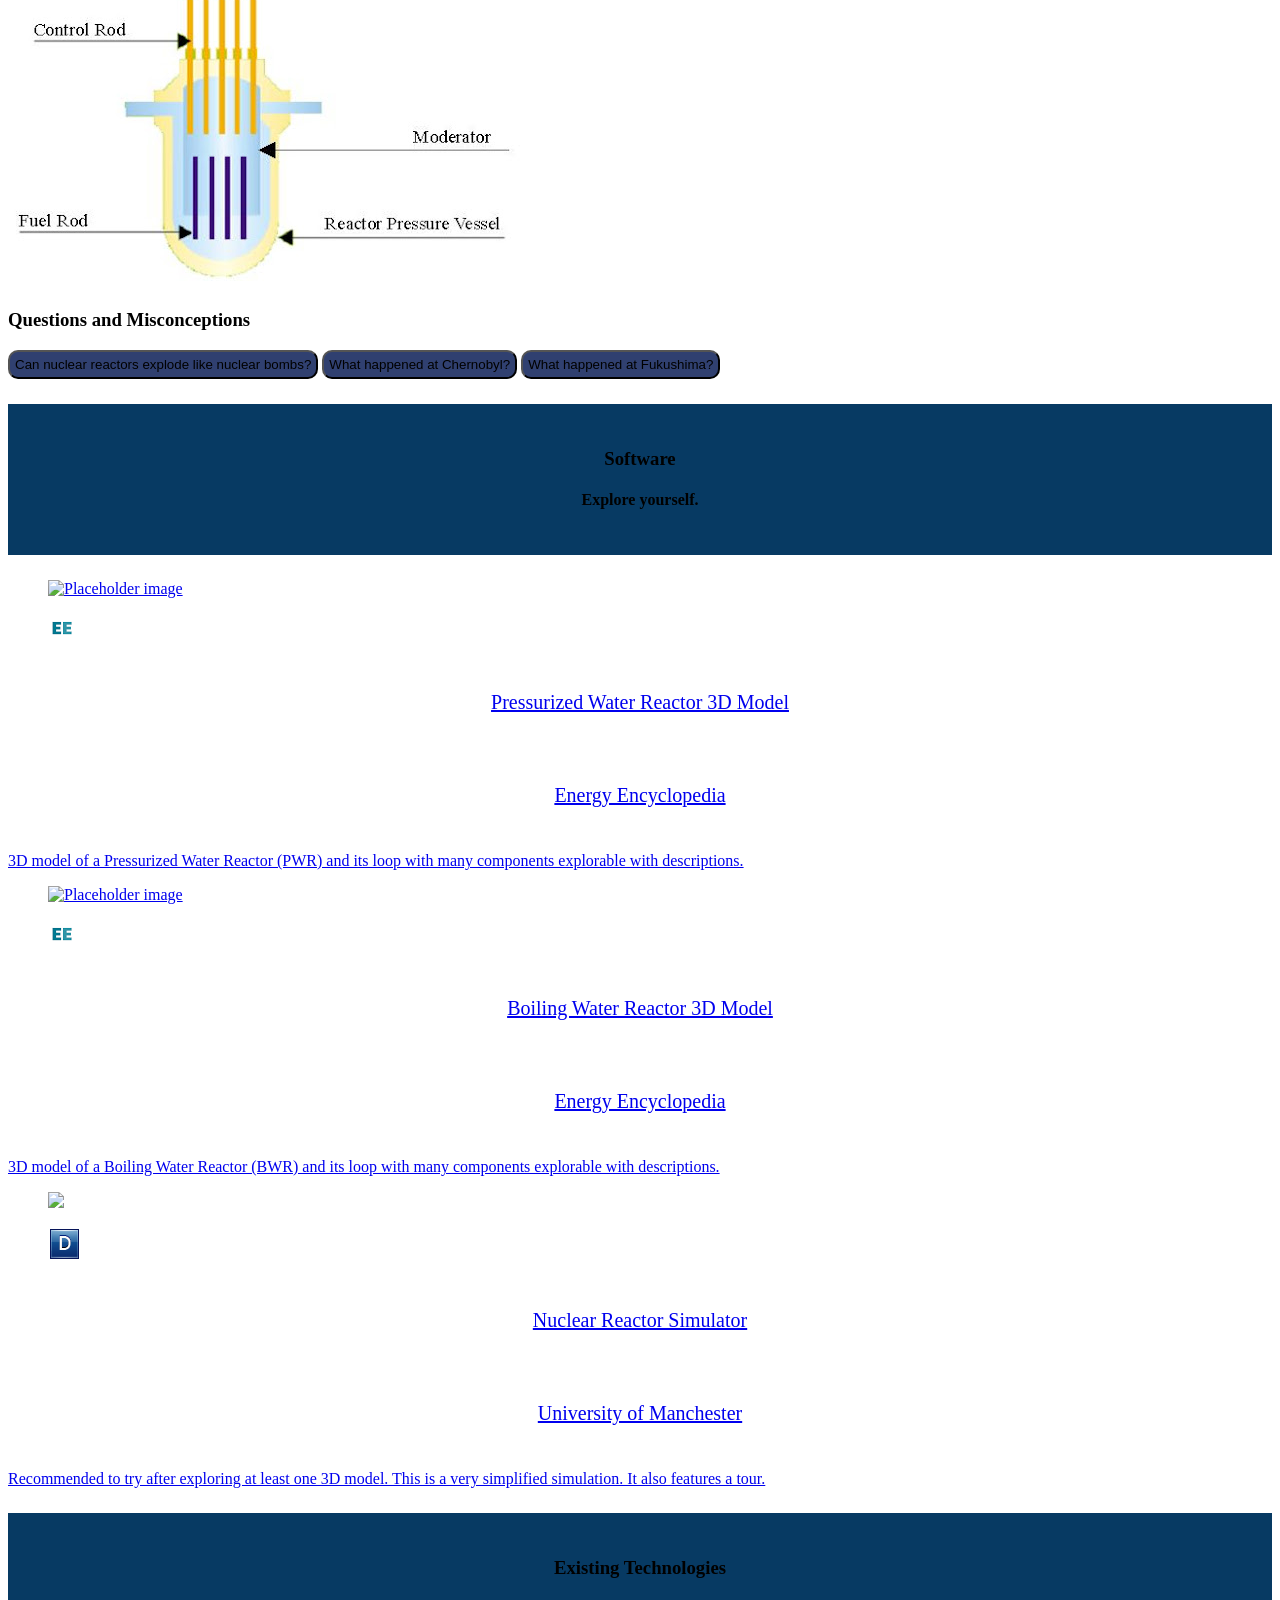
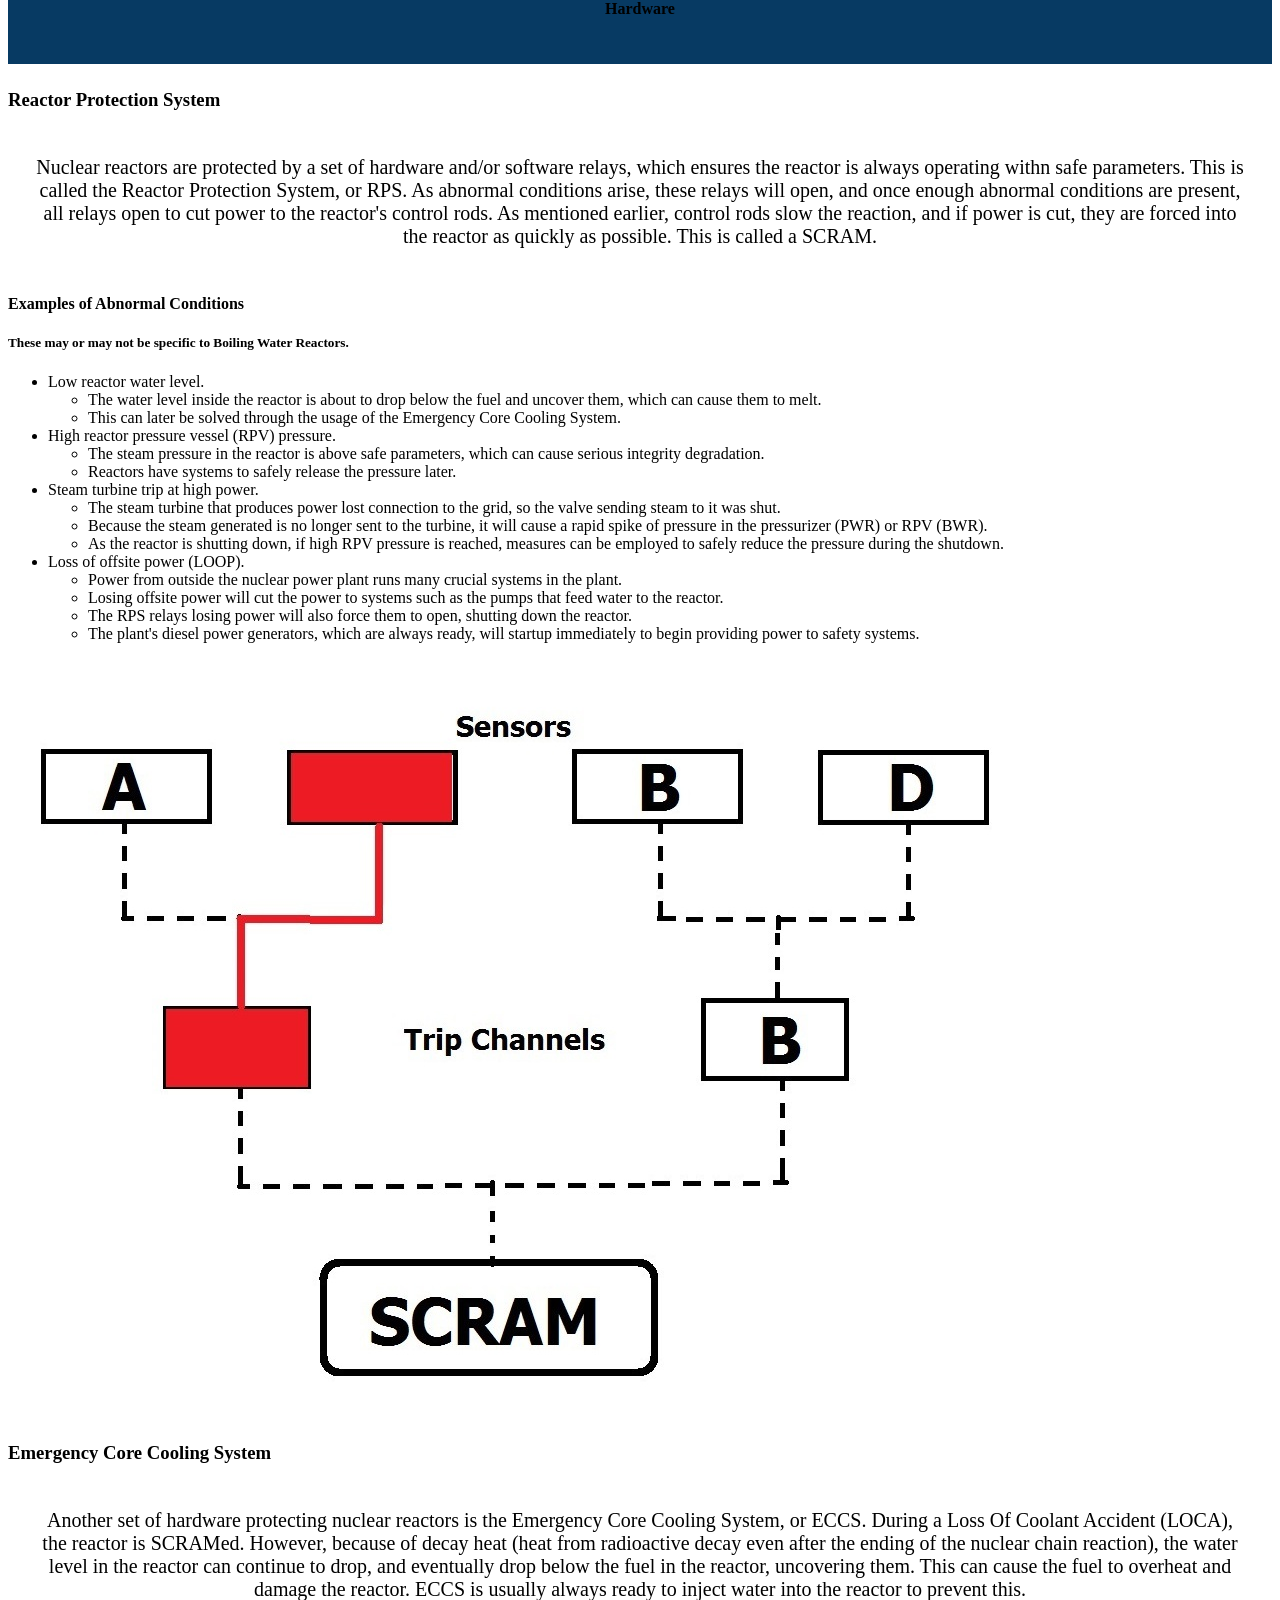
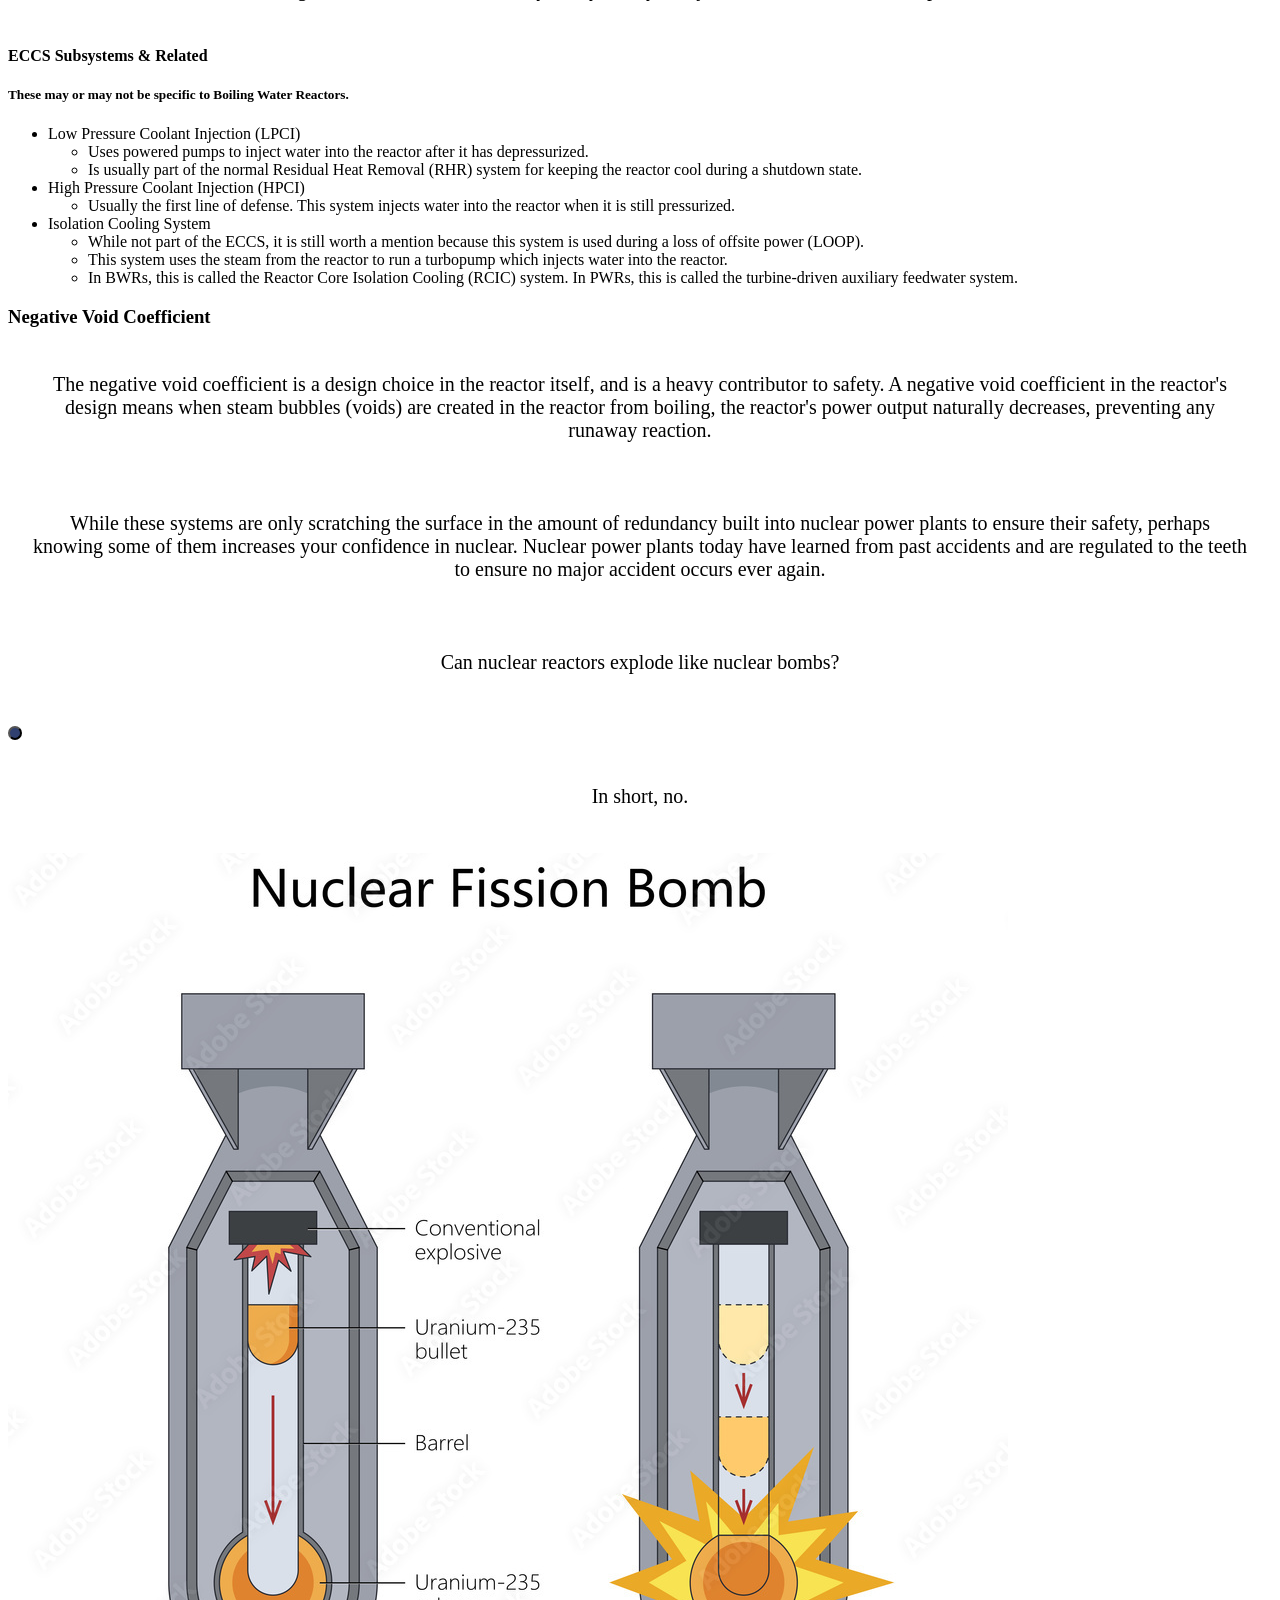
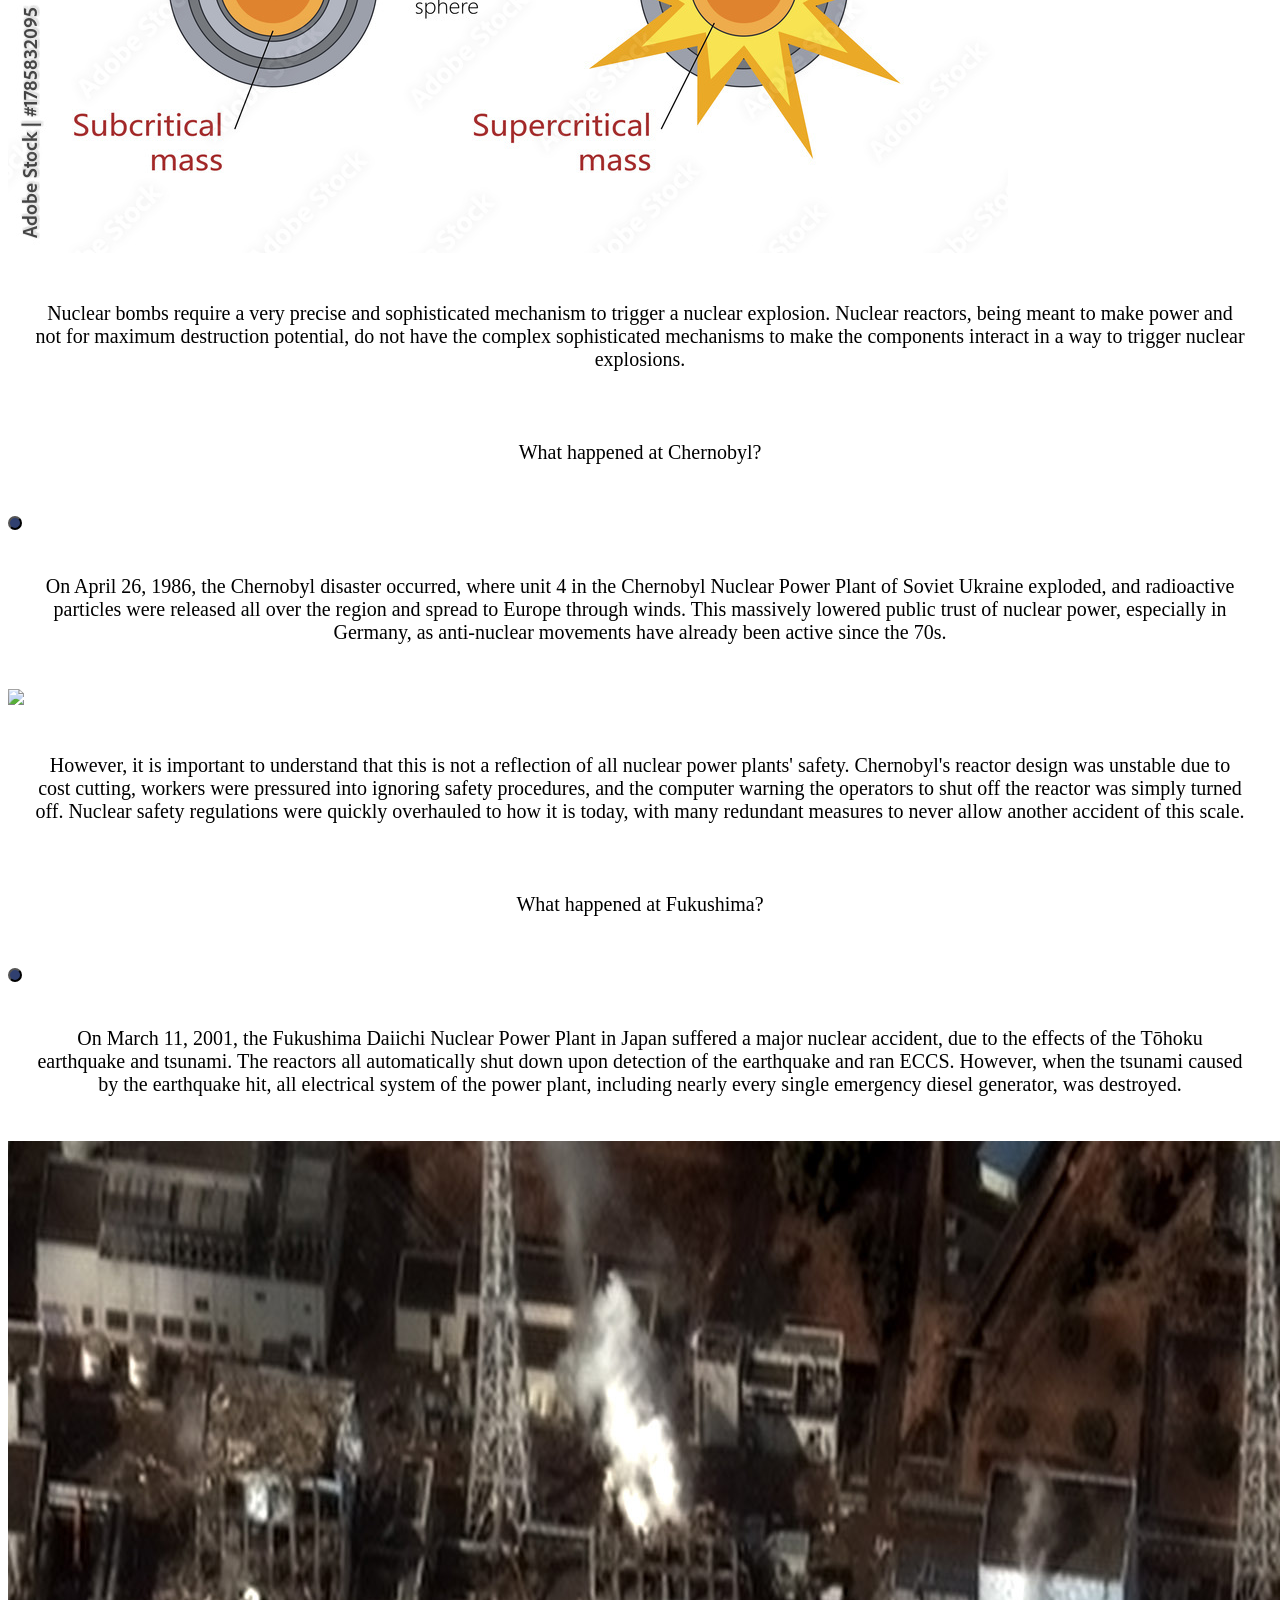
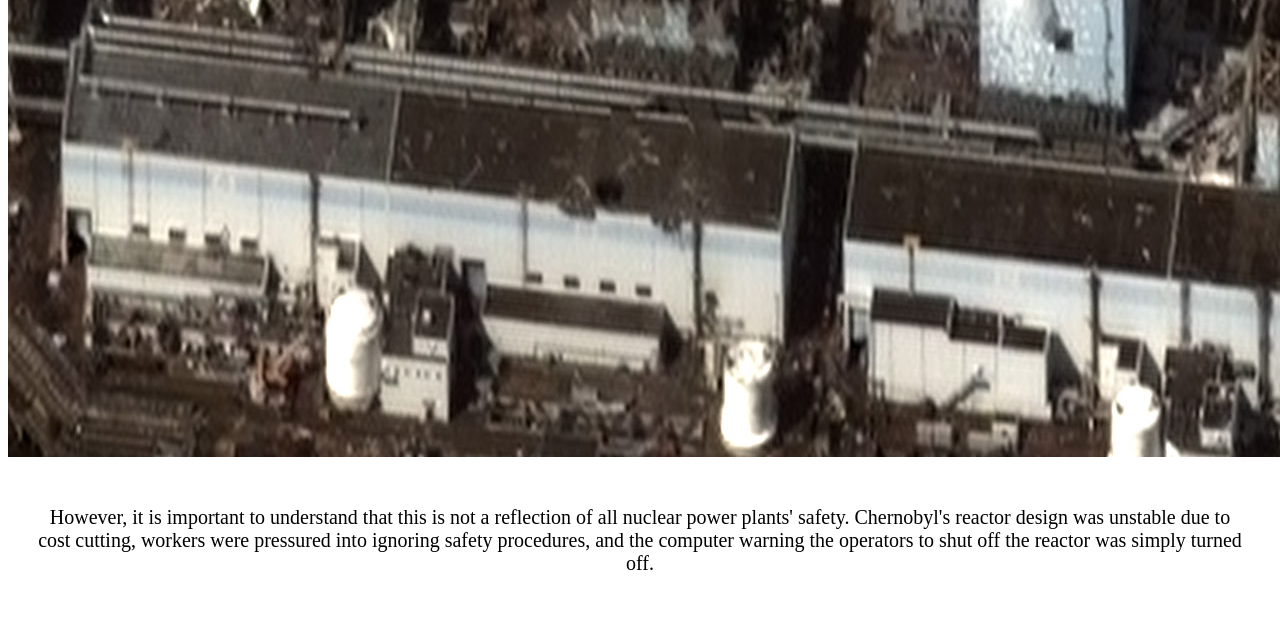
==== commit 162c9261: "begin fukushima info" ====
--- a/index.html
+++ b/index.html
@@ -244,7 +244,7 @@
                     </div>
                 </div>
                 <h3 class="title is-3 has-text-centered">Emergency Core Cooling System</h3>
-                <p>Another set of hardware protecting nuclear reactors is the Emergency Core Cooling System, or ECCS. During a Loss Of Coolant Accident (LOCA), the reactor is SCRAMed. However, because of decay heat (heat from radioactive decay even after the ending of the nuclear chain reaction), the water level in the reactor can drop below the fuel in the reactor, uncovering them. This can cause the fuel to overheat and damage the reactor, or even cause a nuclear meltdown. ECCS injects water into the reactor to prevent this.</p>
+                <p>Another set of hardware protecting nuclear reactors is the Emergency Core Cooling System, or ECCS. During a Loss Of Coolant Accident (LOCA), the reactor is SCRAMed. However, because of decay heat (heat from radioactive decay even after the ending of the nuclear chain reaction), the water level in the reactor can continue to drop, and eventually drop below the fuel in the reactor, uncovering them. This can cause the fuel to overheat and damage the reactor. ECCS is usually always ready to inject water into the reactor to prevent this.</p>
                 <div class="grid is-col-min-18">
                     <div class="cell is-centered">
                         <h4 class="title is-4">ECCS Subsystems & Related</h4>
@@ -303,17 +303,17 @@
                 </section>
             </div>
         </div>
-        <div id="chernobyl" class="modal">
+        <div id="fukushima" class="modal">
             <div class="modal-background">
             </div>
             <div class="modal-card">
                 <header class="modal-card-head">
-                    <p class="modal-card-title">What happened at Chernobyl?</p>
+                    <p class="modal-card-title">What happened at Fukushima?</p>
                     <button class="delete" aria-label="close"></button>
                 </header>
                 <section class="modal-card-body">
-                    <p>On April 26, 1986, the Chernobyl disaster occurred, where unit 4 in the Chernobyl Nuclear Power Plant of Soviet Ukraine exploded, and radioactive particles were released all over the region and spread to Europe through winds. This massively lowered public trust of nuclear power, especially in Germany, as anti-nuclear movements have already been active since the 70s.</p>
-                    <img src="https://i.guim.co.uk/img/media/54e705f9edd7bfac3d4267c028ce3a2fc8abeea1/0_0_3464_2078/master/3464.jpg?width=620&dpr=1&s=none&crop=none">
+                    <p>On March 11, 2001, the Fukushima Daiichi Nuclear Power Plant in Japan suffered a major nuclear accident, due to the effects of the Tōhoku earthquake and tsunami. The reactors all automatically shut down upon detection of the earthquake and ran ECCS. However, when the tsunami caused by the earthquake hit, all electrical system of the power plant, including nearly every single emergency diesel generator, was destroyed.</p>
+                    <img src="../img/fukushima.png">
                     <p>However, it is important to understand that this is not a reflection of all nuclear power plants' safety. Chernobyl's reactor design was unstable due to cost cutting, workers were pressured into ignoring safety procedures, and the computer warning the operators to shut off the reactor was simply turned off.</p>
                 </section>
             </div>
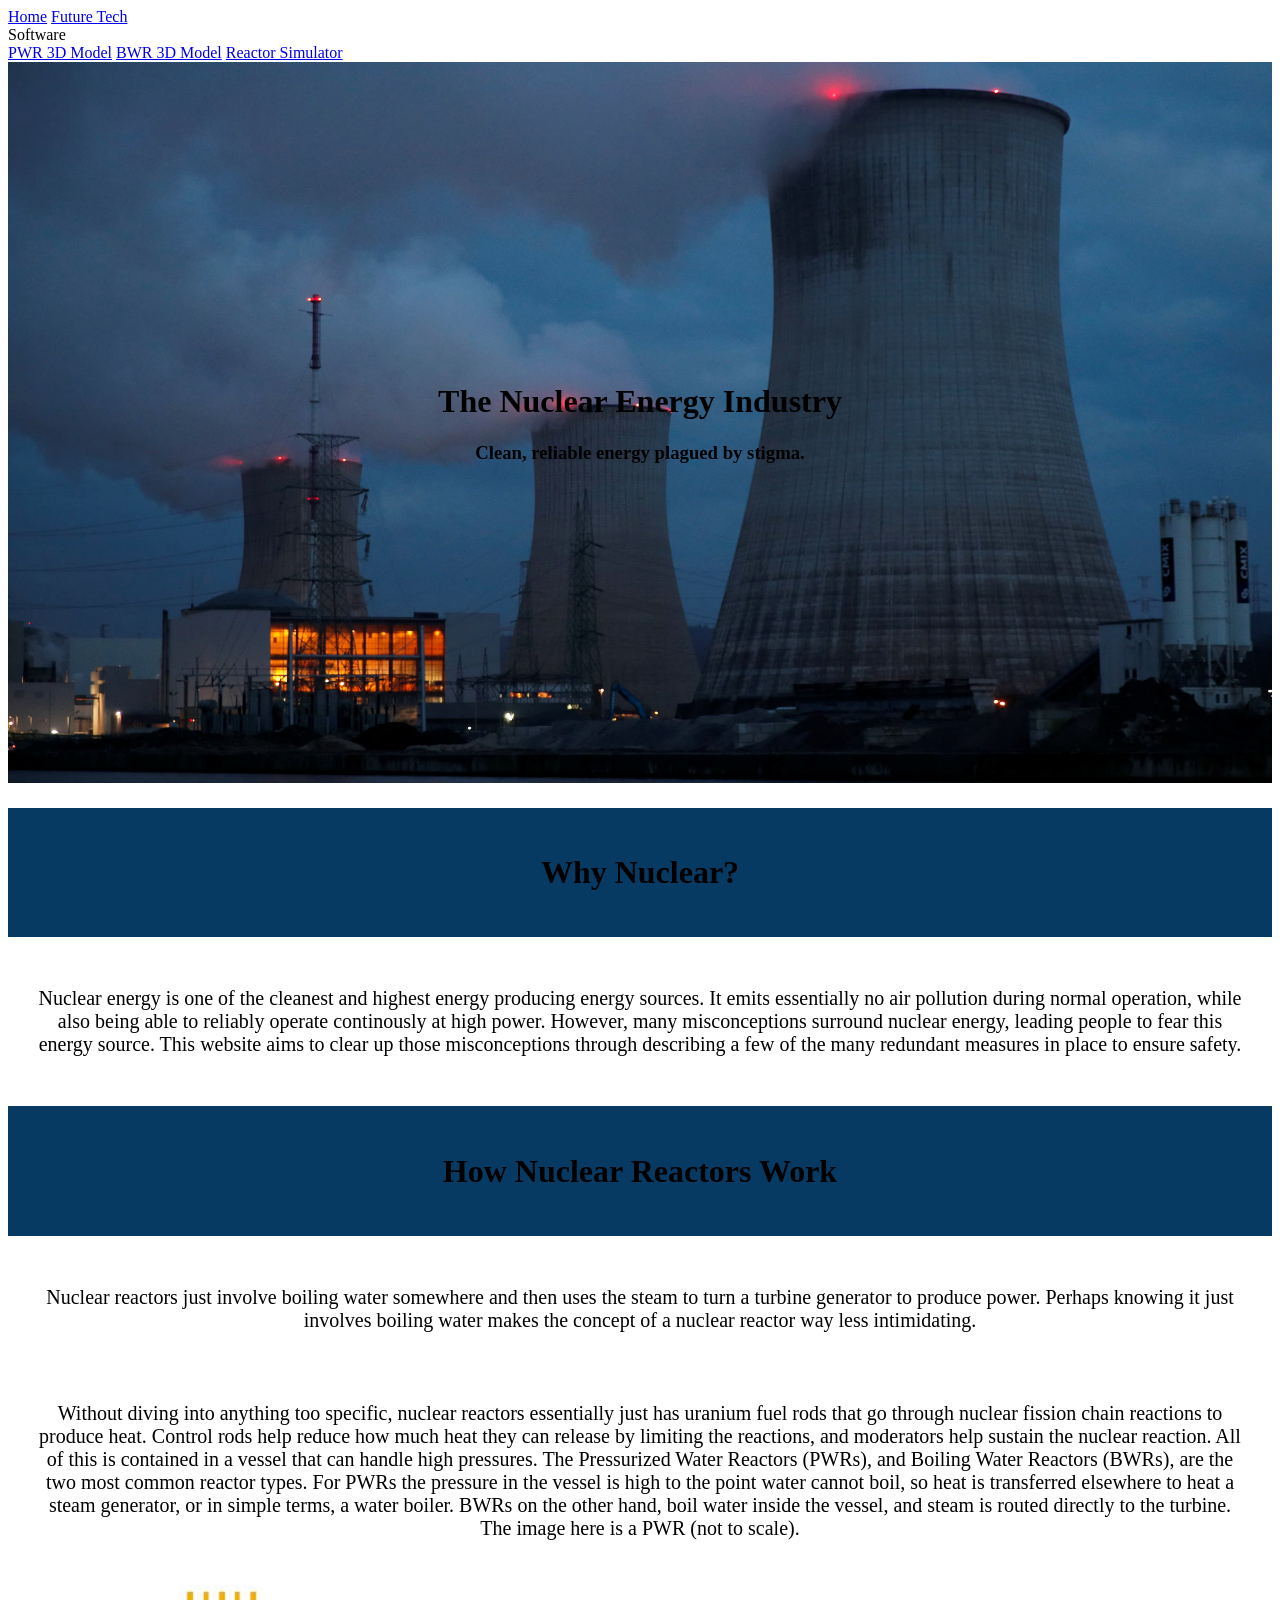
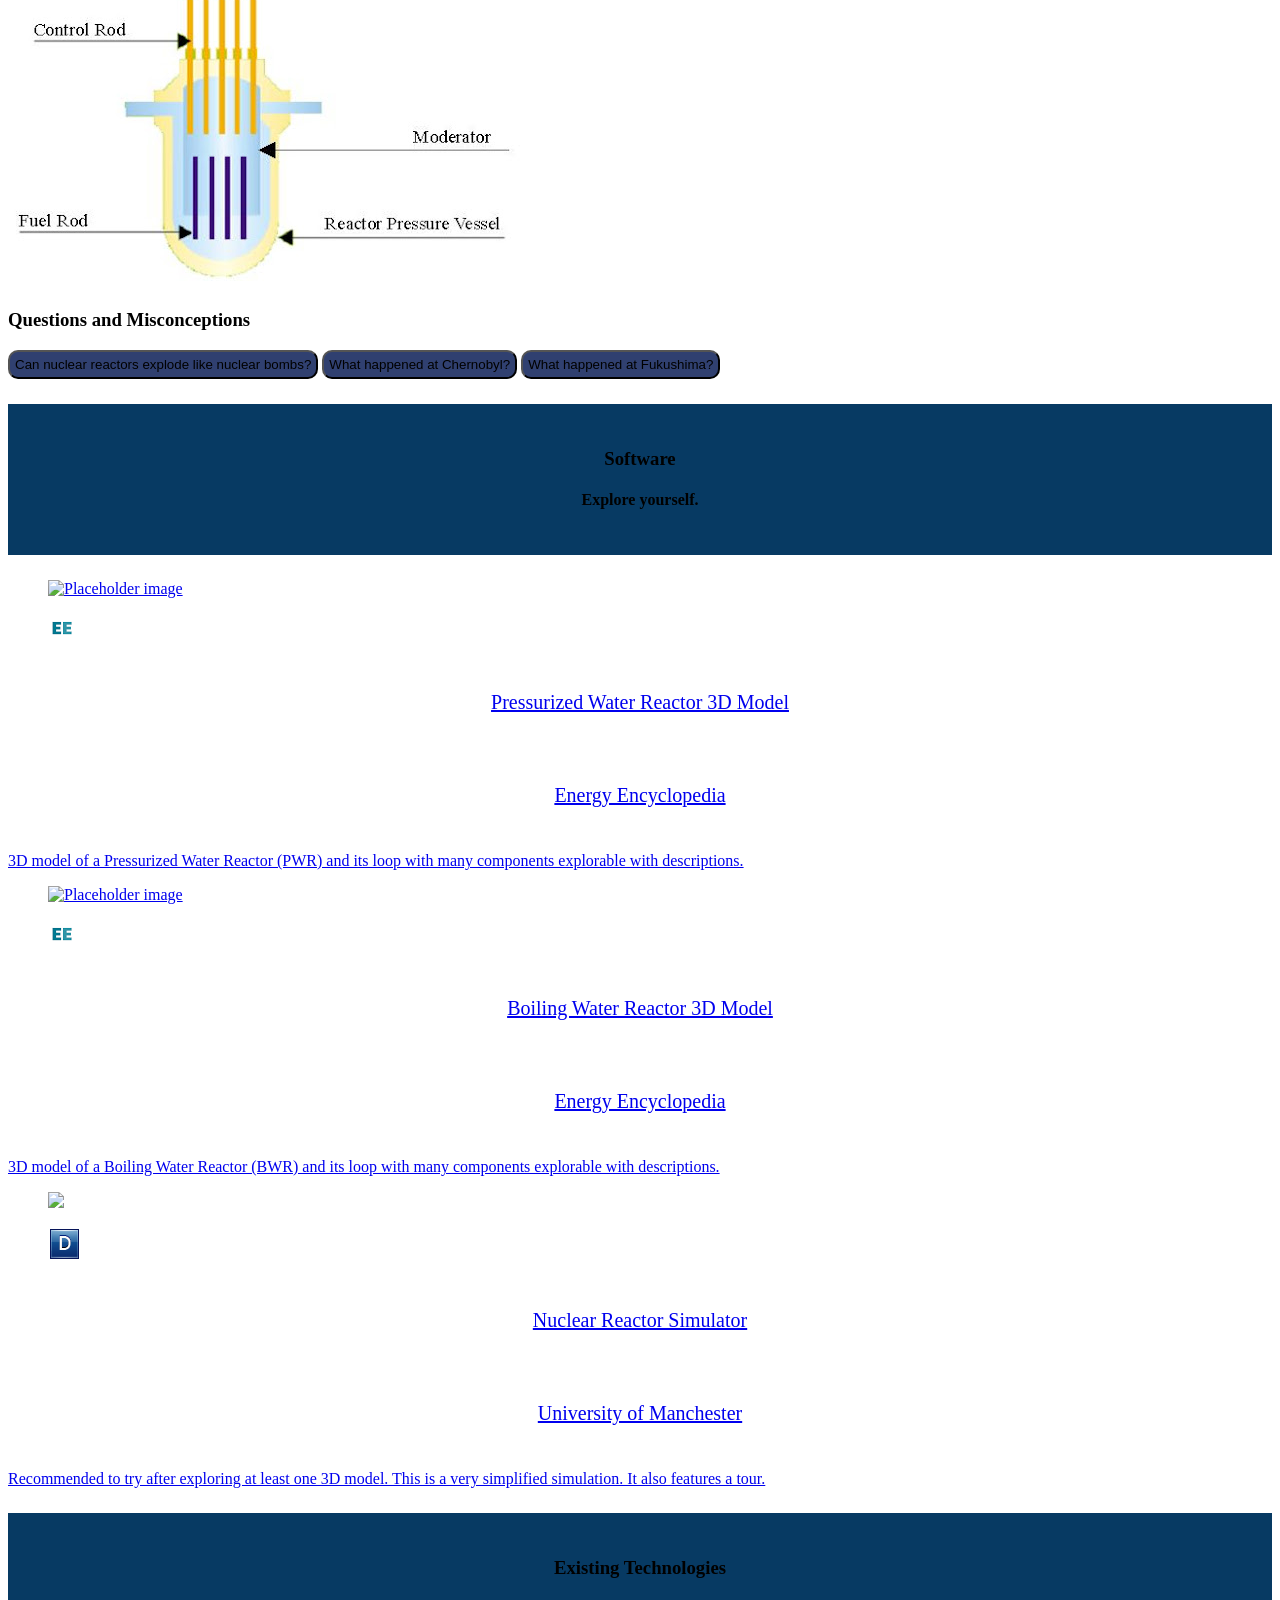
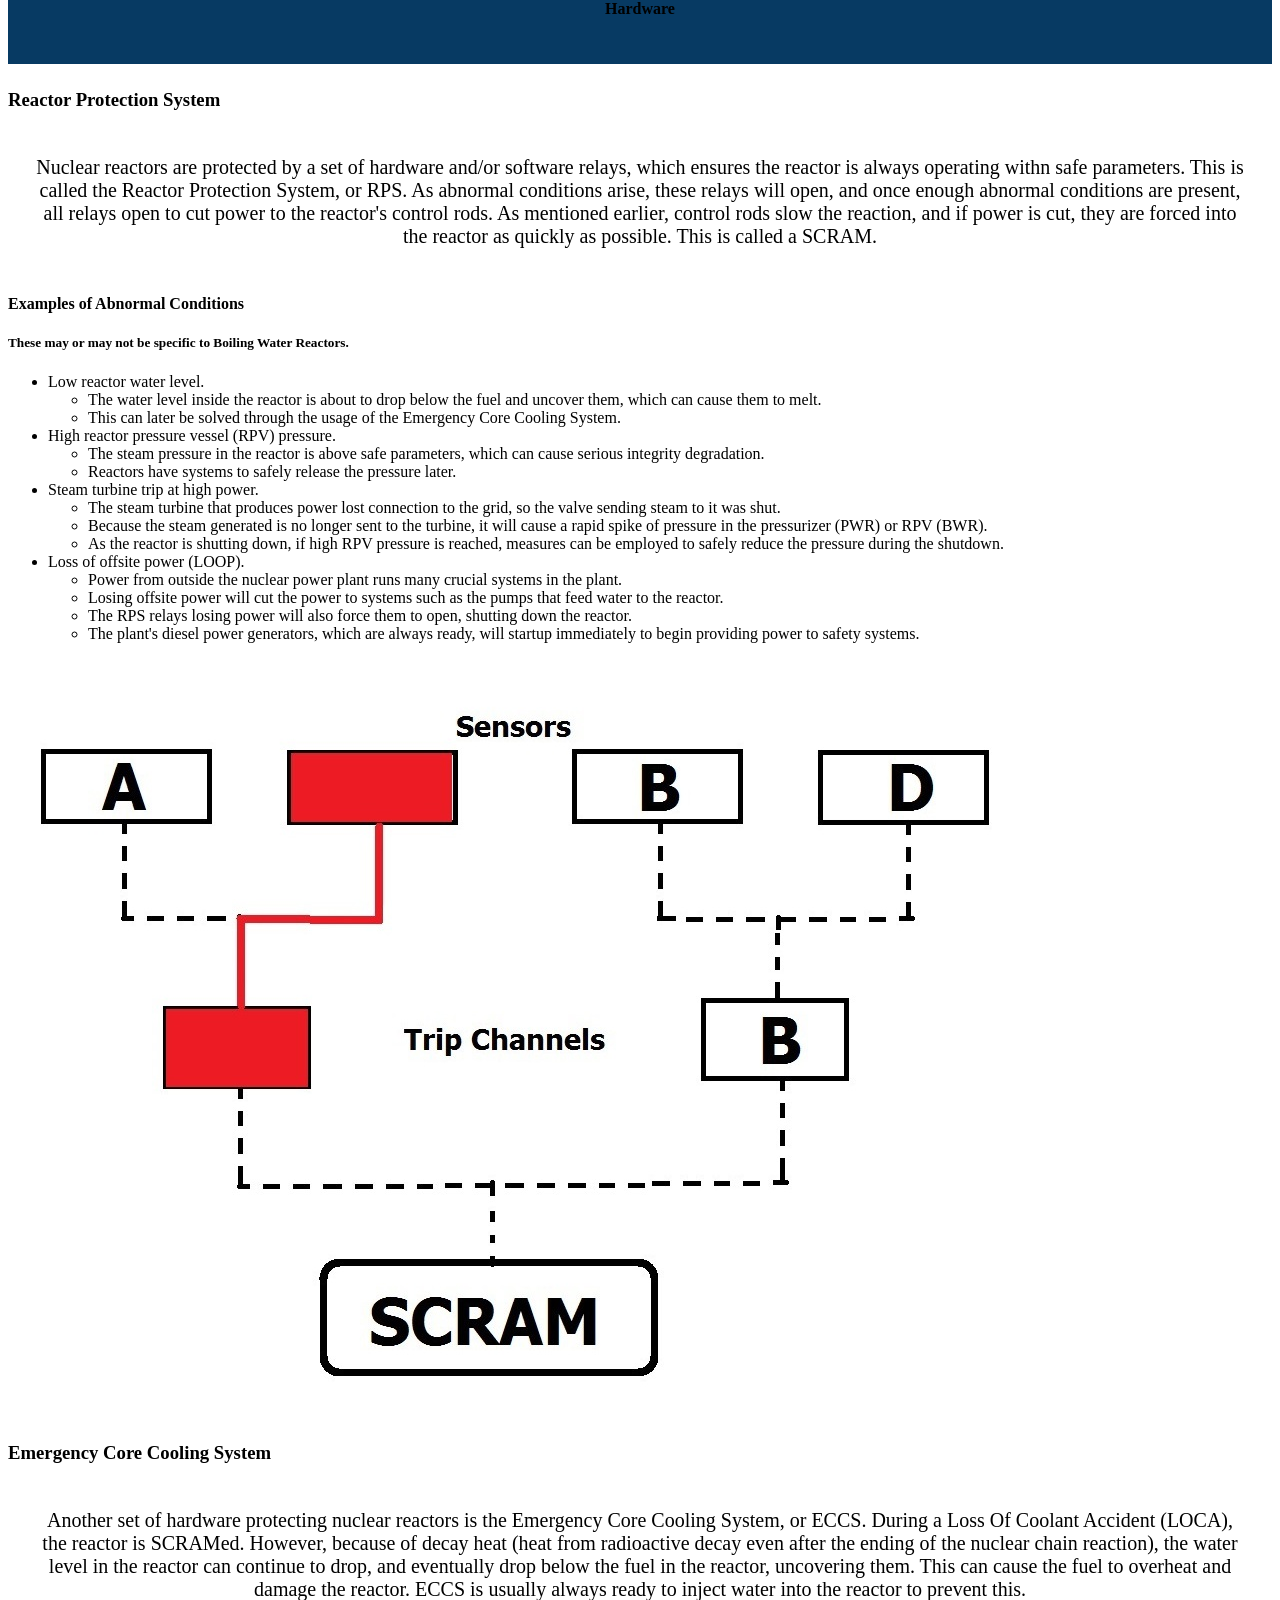
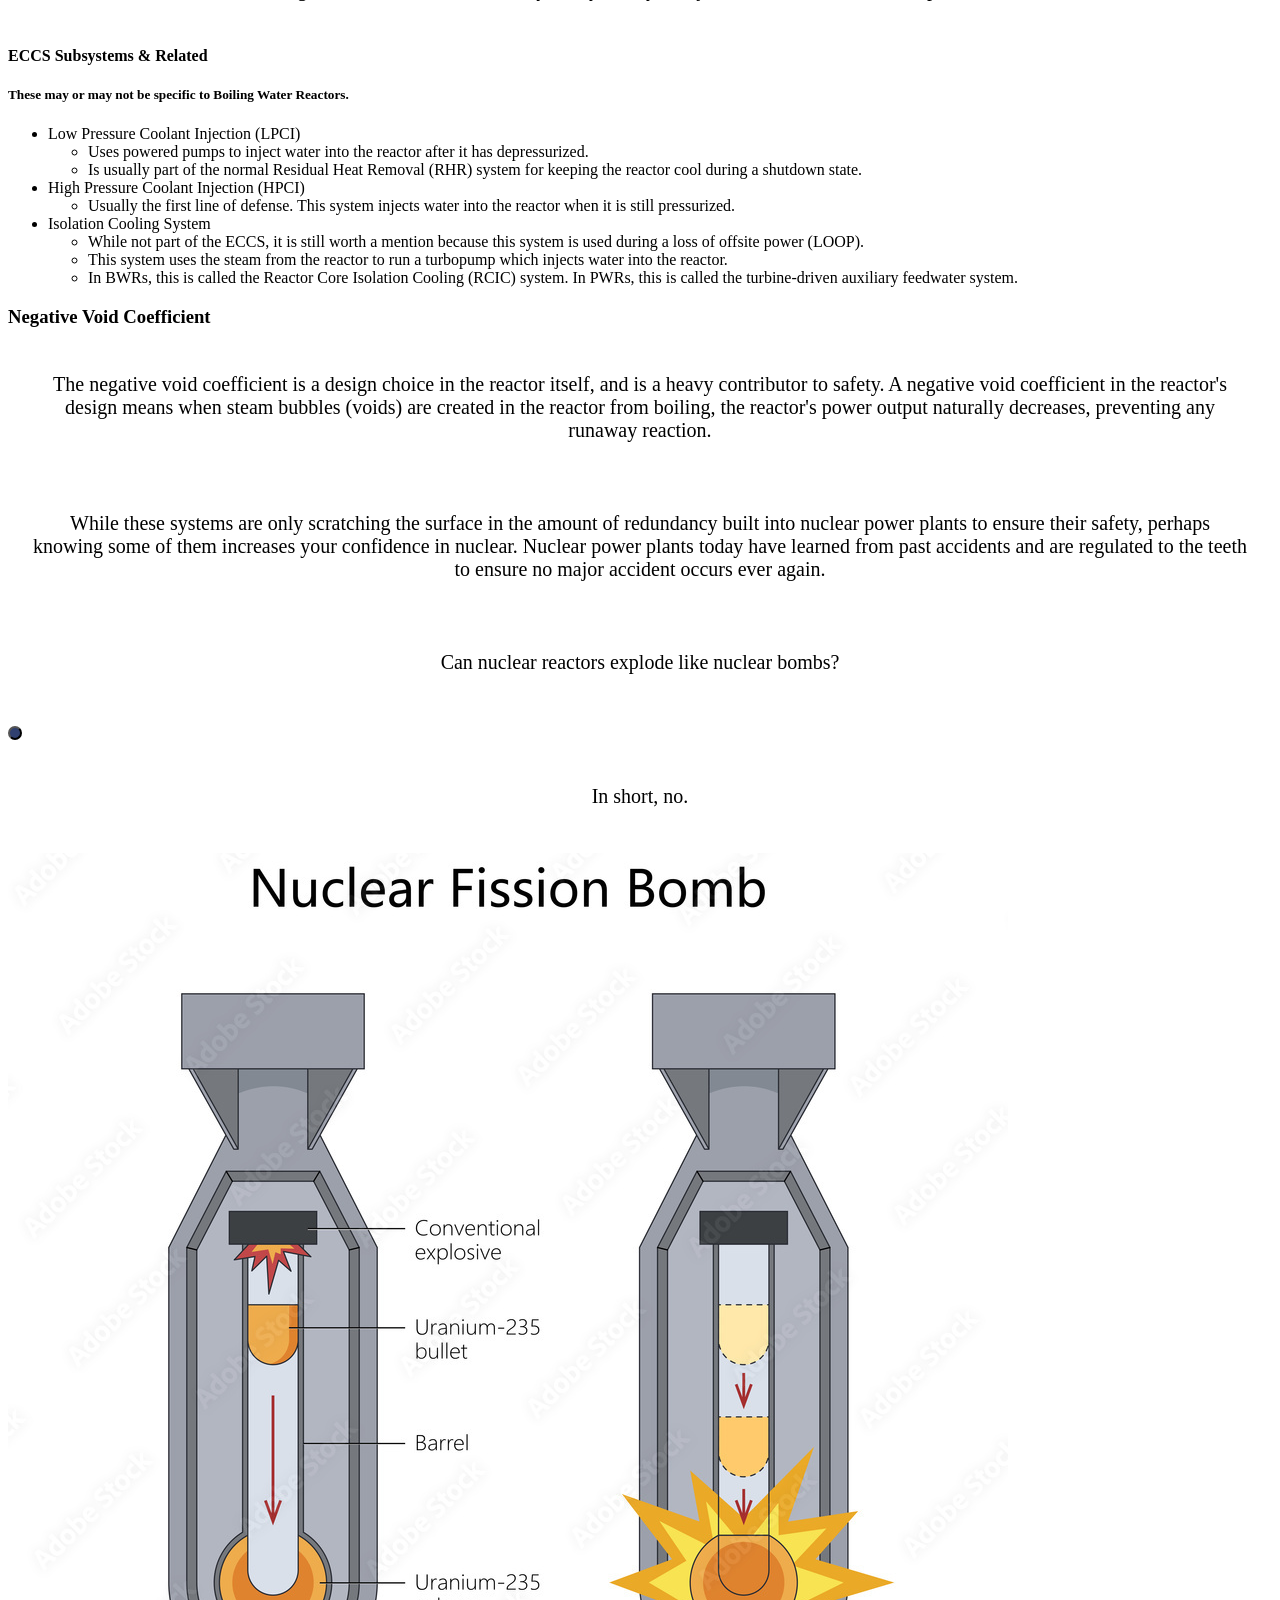
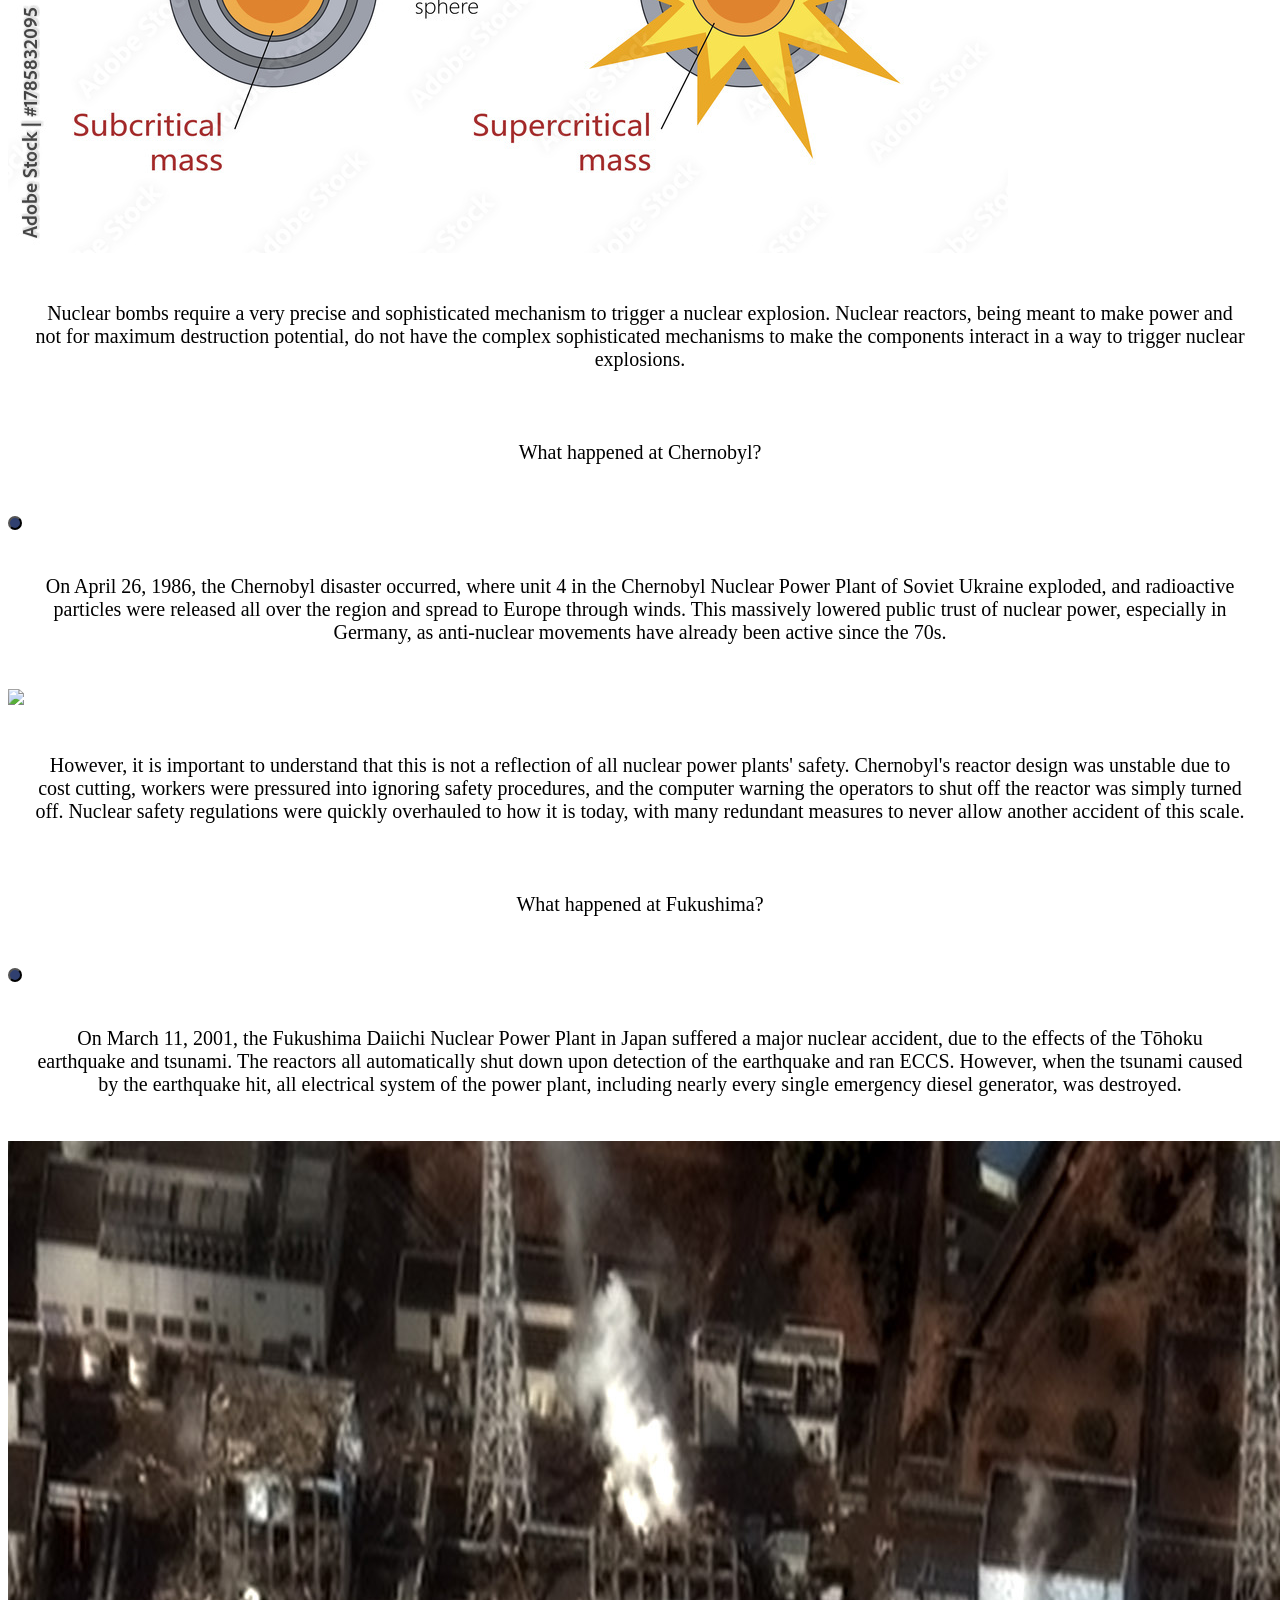
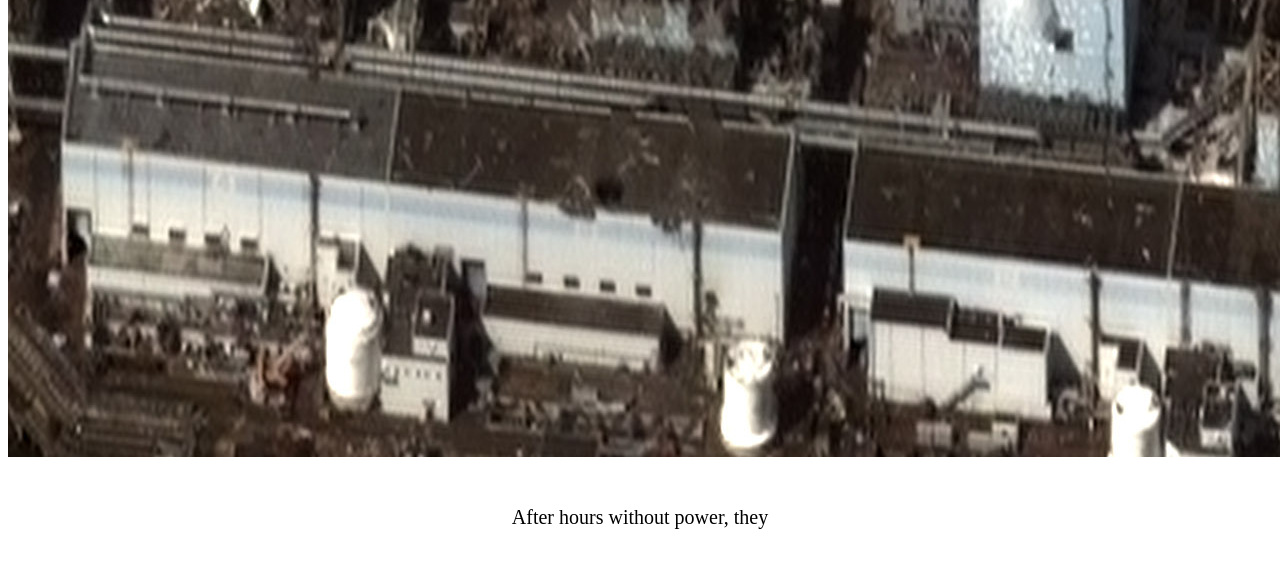
==== commit bdd4c7b1: "edit fukushima" ====
--- a/index.html
+++ b/index.html
@@ -314,7 +314,7 @@
                 <section class="modal-card-body">
                     <p>On March 11, 2001, the Fukushima Daiichi Nuclear Power Plant in Japan suffered a major nuclear accident, due to the effects of the Tōhoku earthquake and tsunami. The reactors all automatically shut down upon detection of the earthquake and ran ECCS. However, when the tsunami caused by the earthquake hit, all electrical system of the power plant, including nearly every single emergency diesel generator, was destroyed.</p>
                     <img src="../img/fukushima.png">
-                    <p>However, it is important to understand that this is not a reflection of all nuclear power plants' safety. Chernobyl's reactor design was unstable due to cost cutting, workers were pressured into ignoring safety procedures, and the computer warning the operators to shut off the reactor was simply turned off.</p>
+                    <p>After hours without power, they</p>
                 </section>
             </div>
         </div>
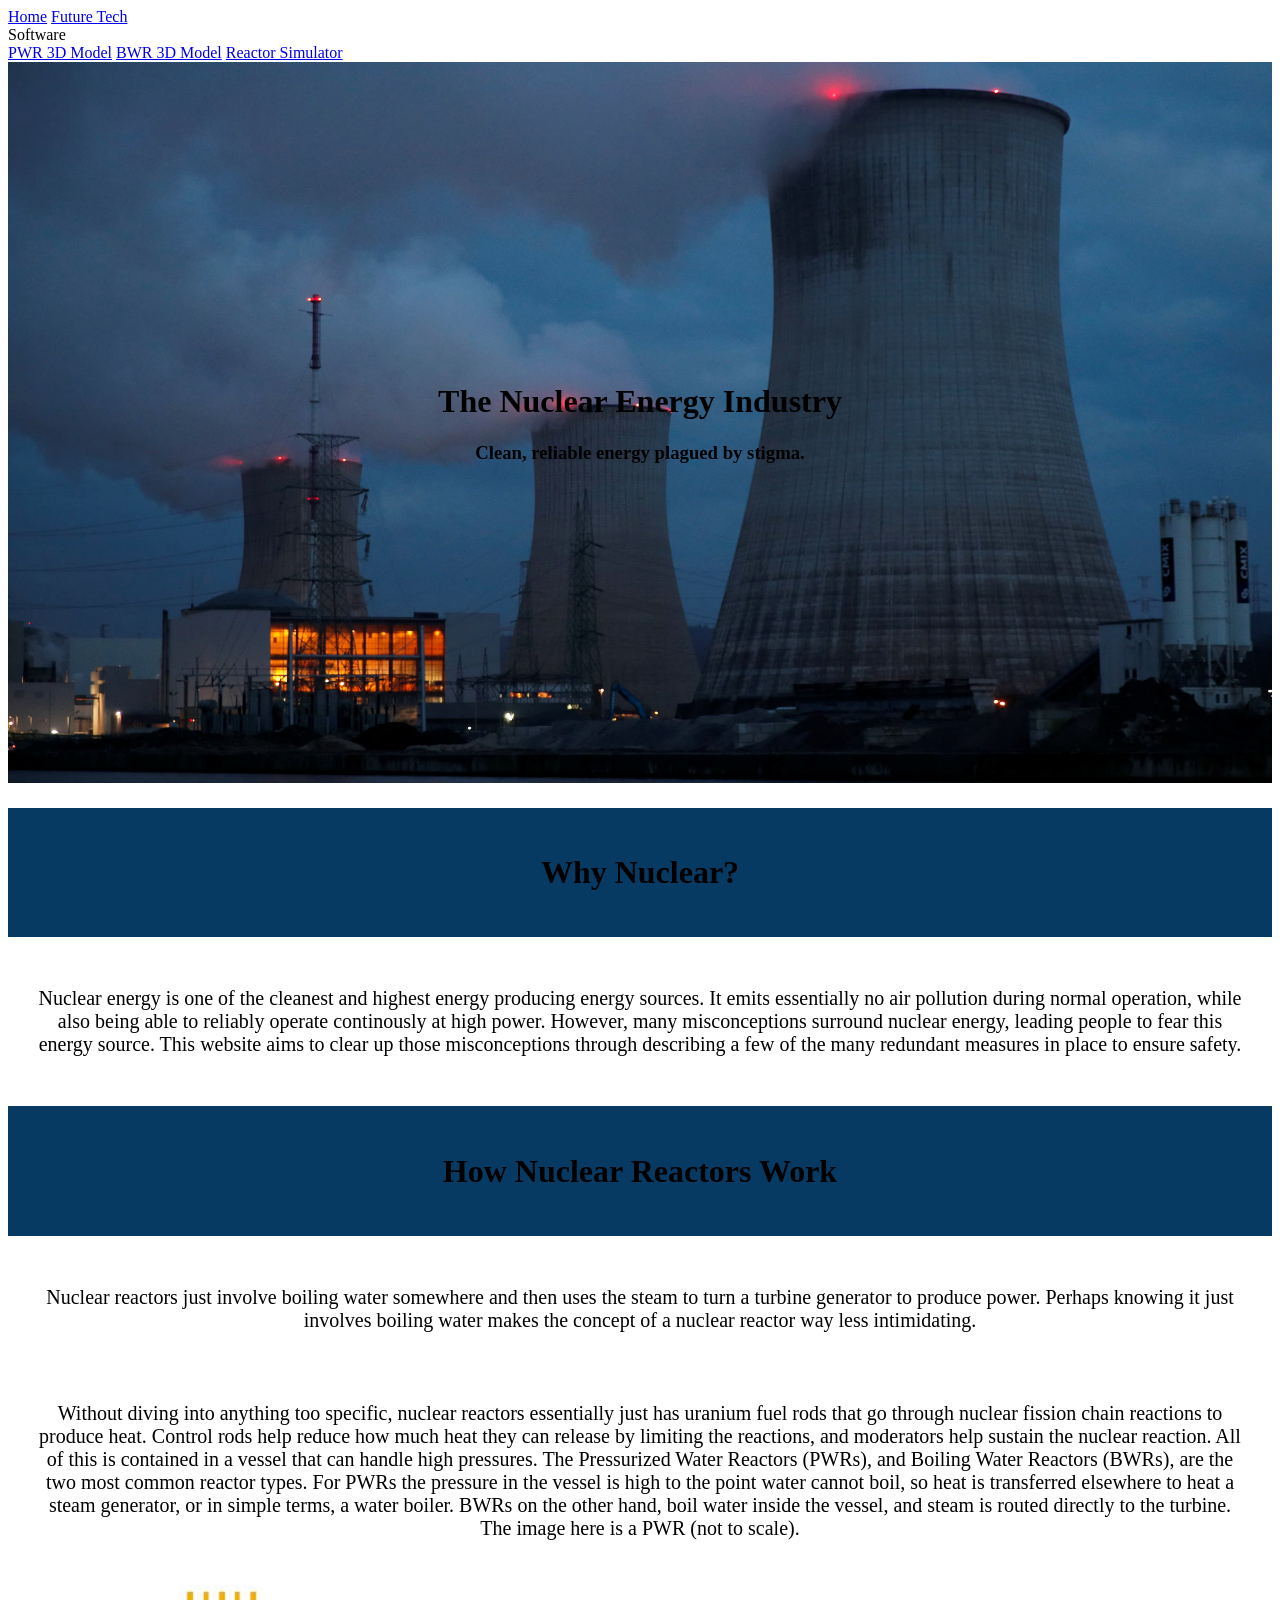
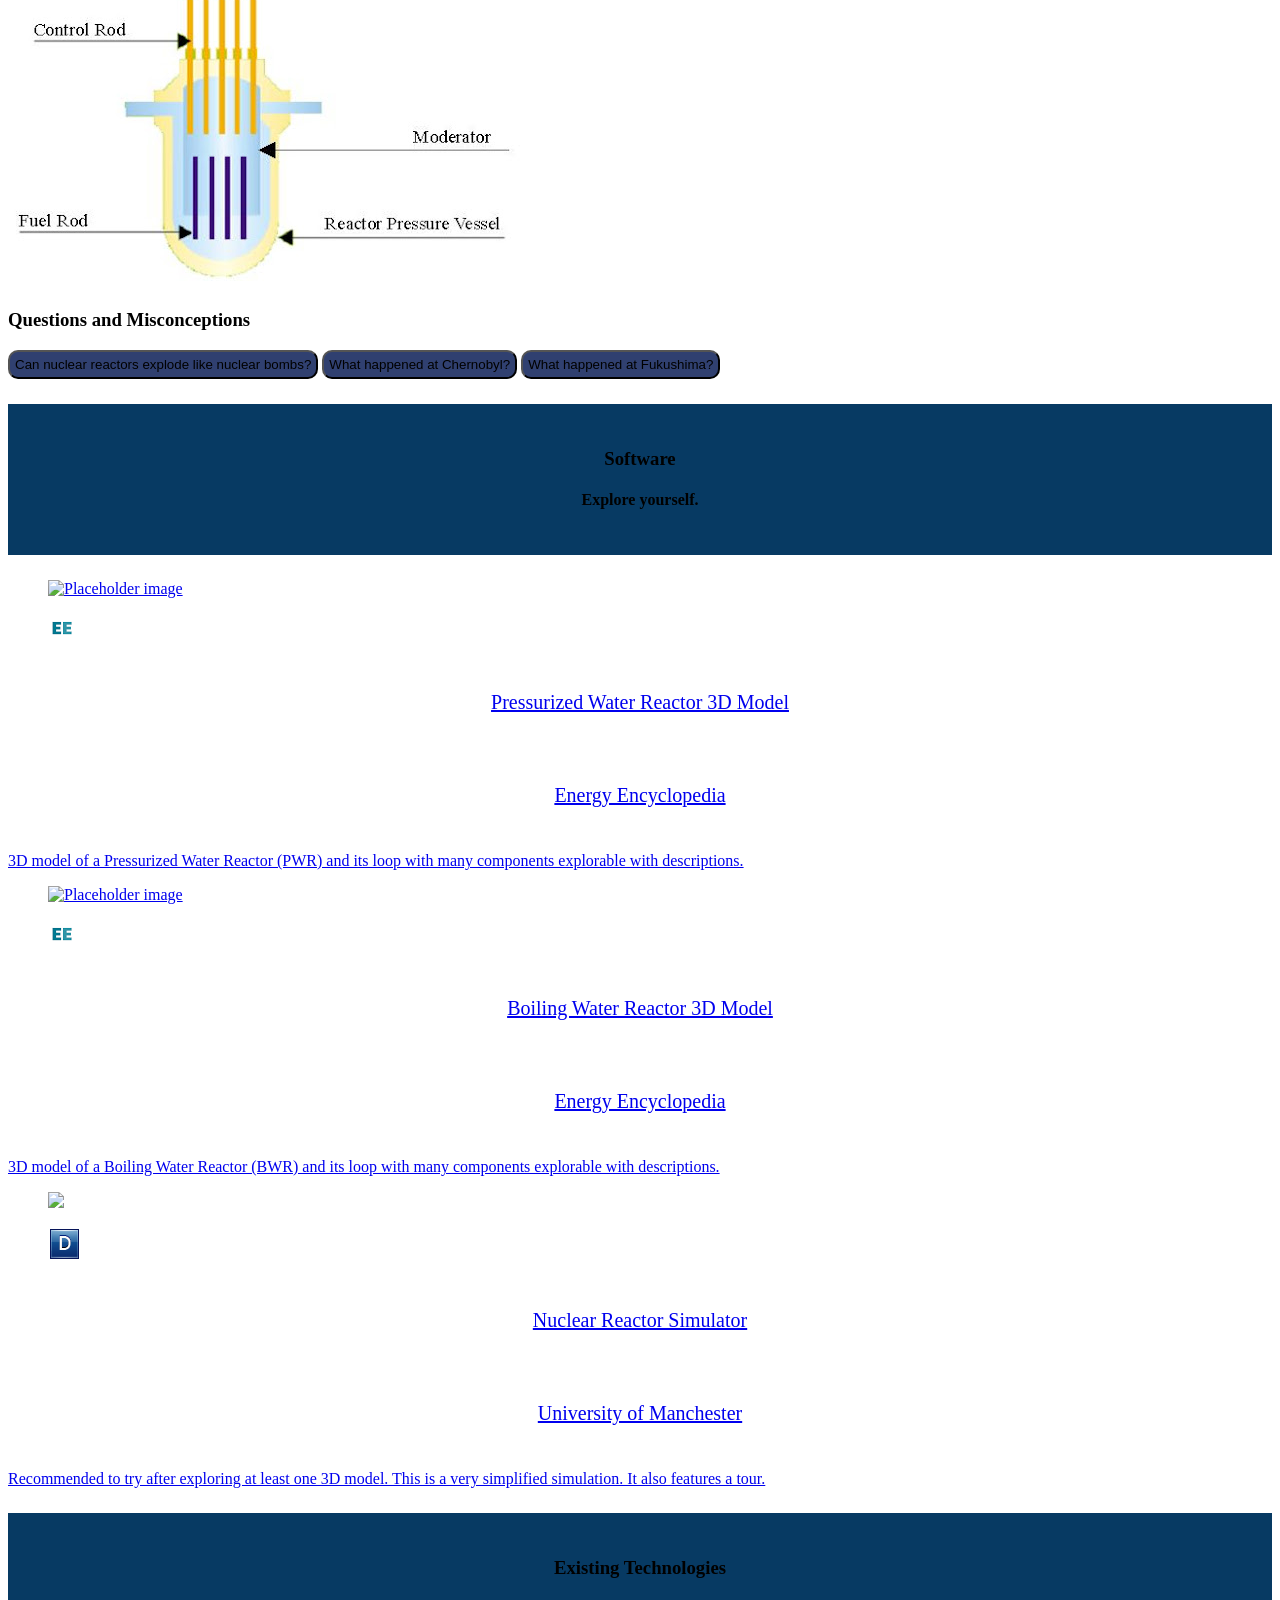
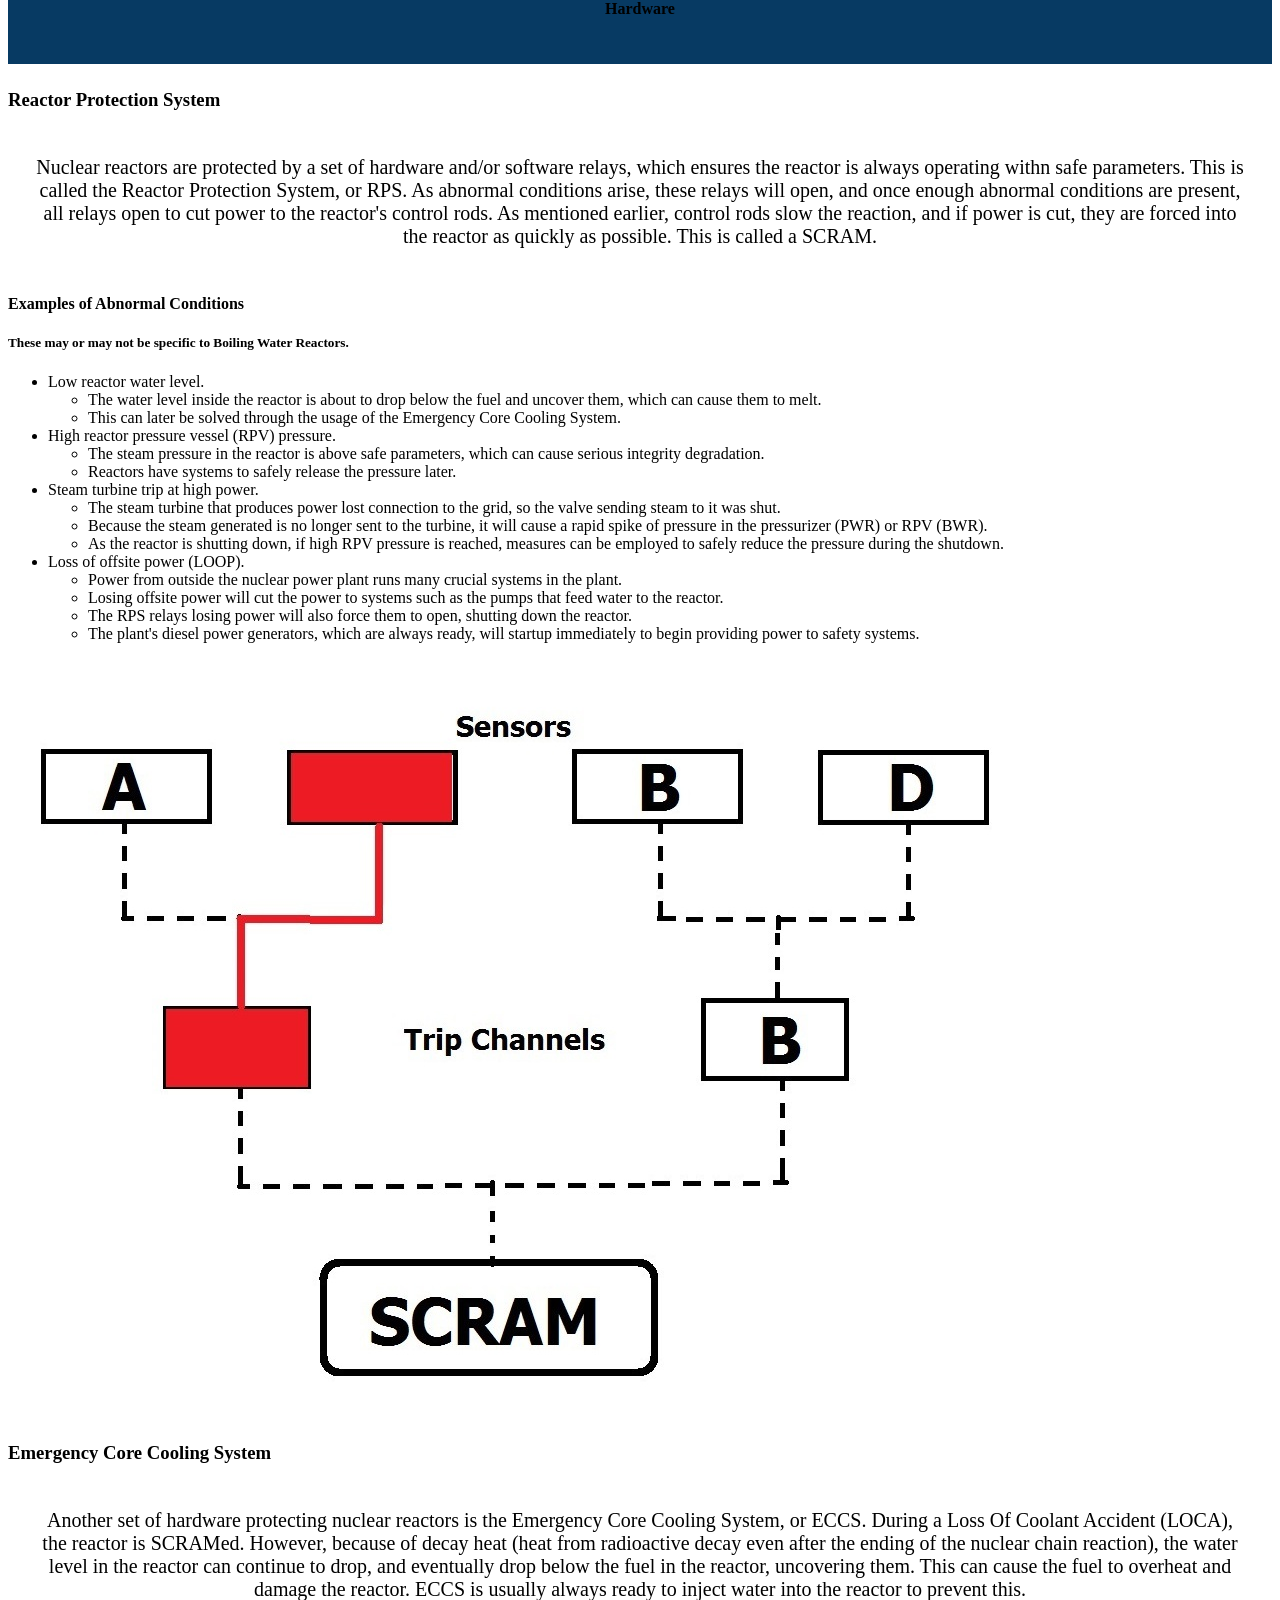
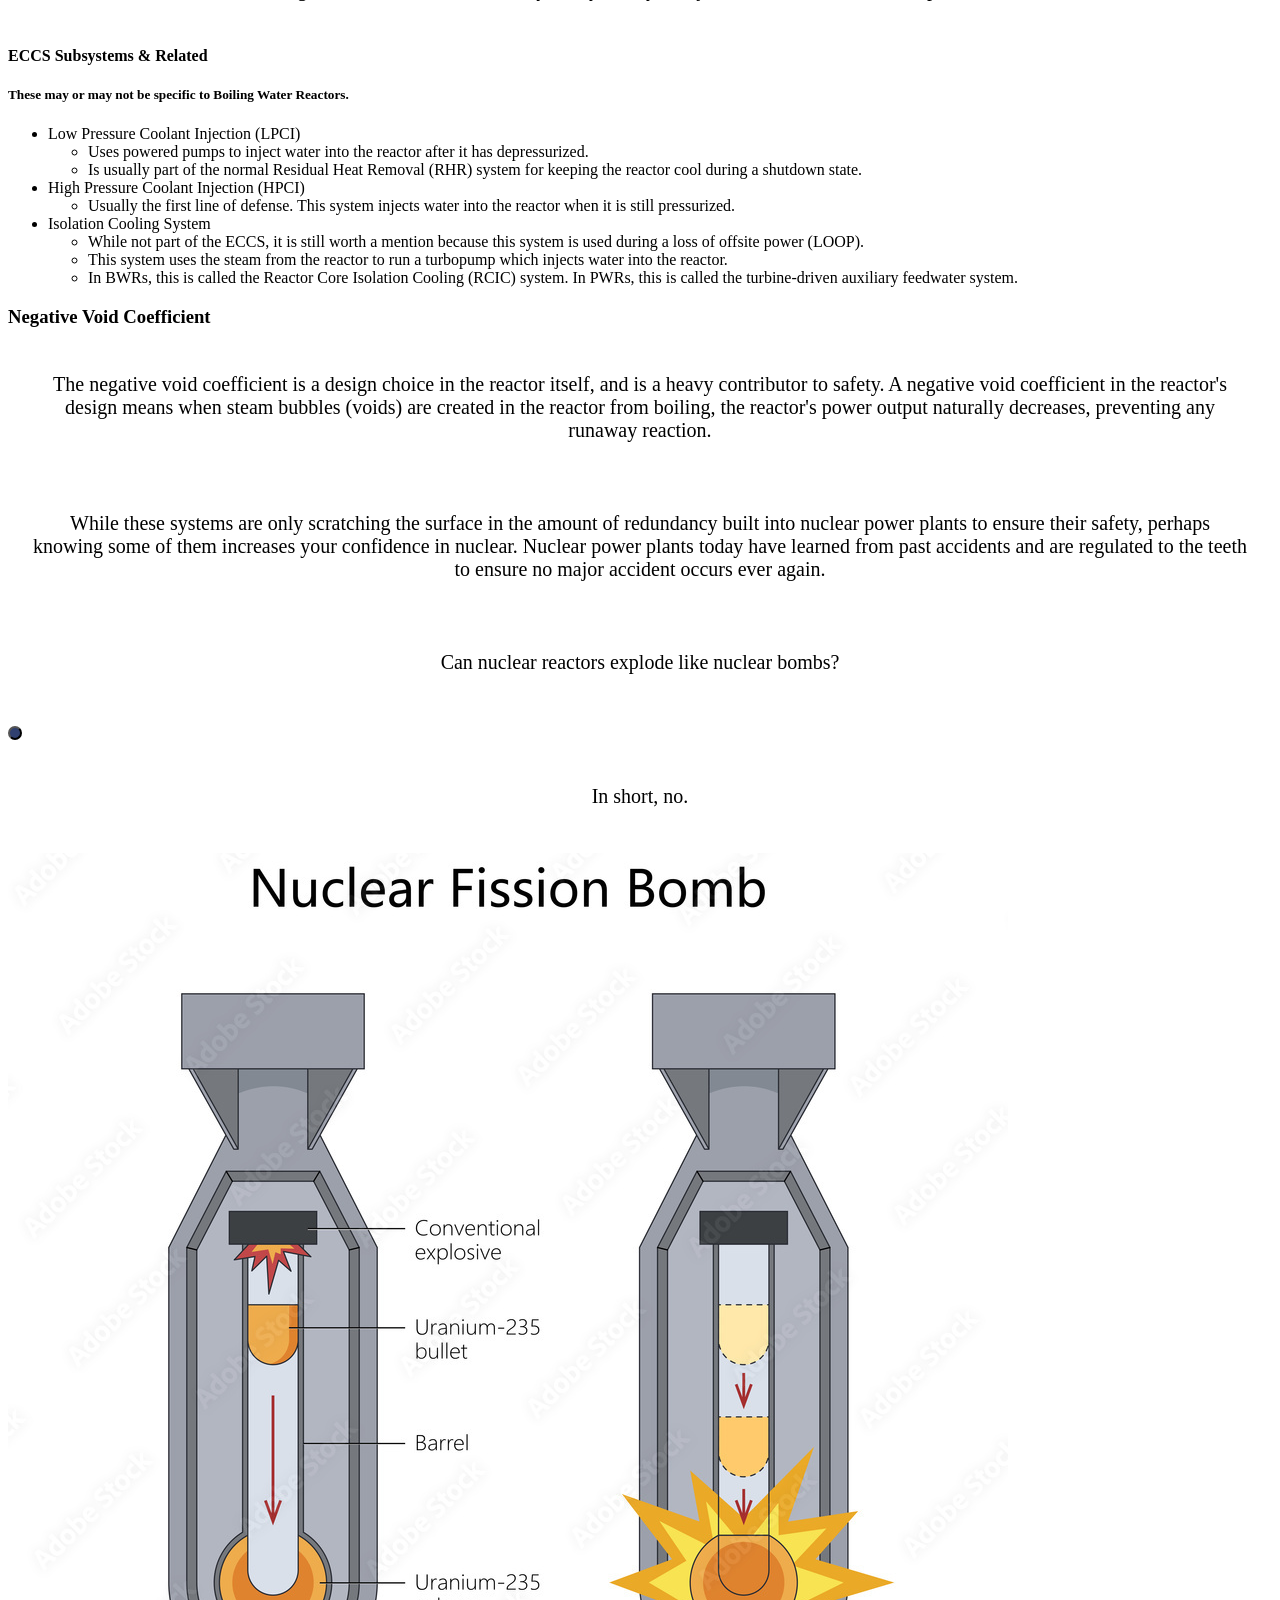
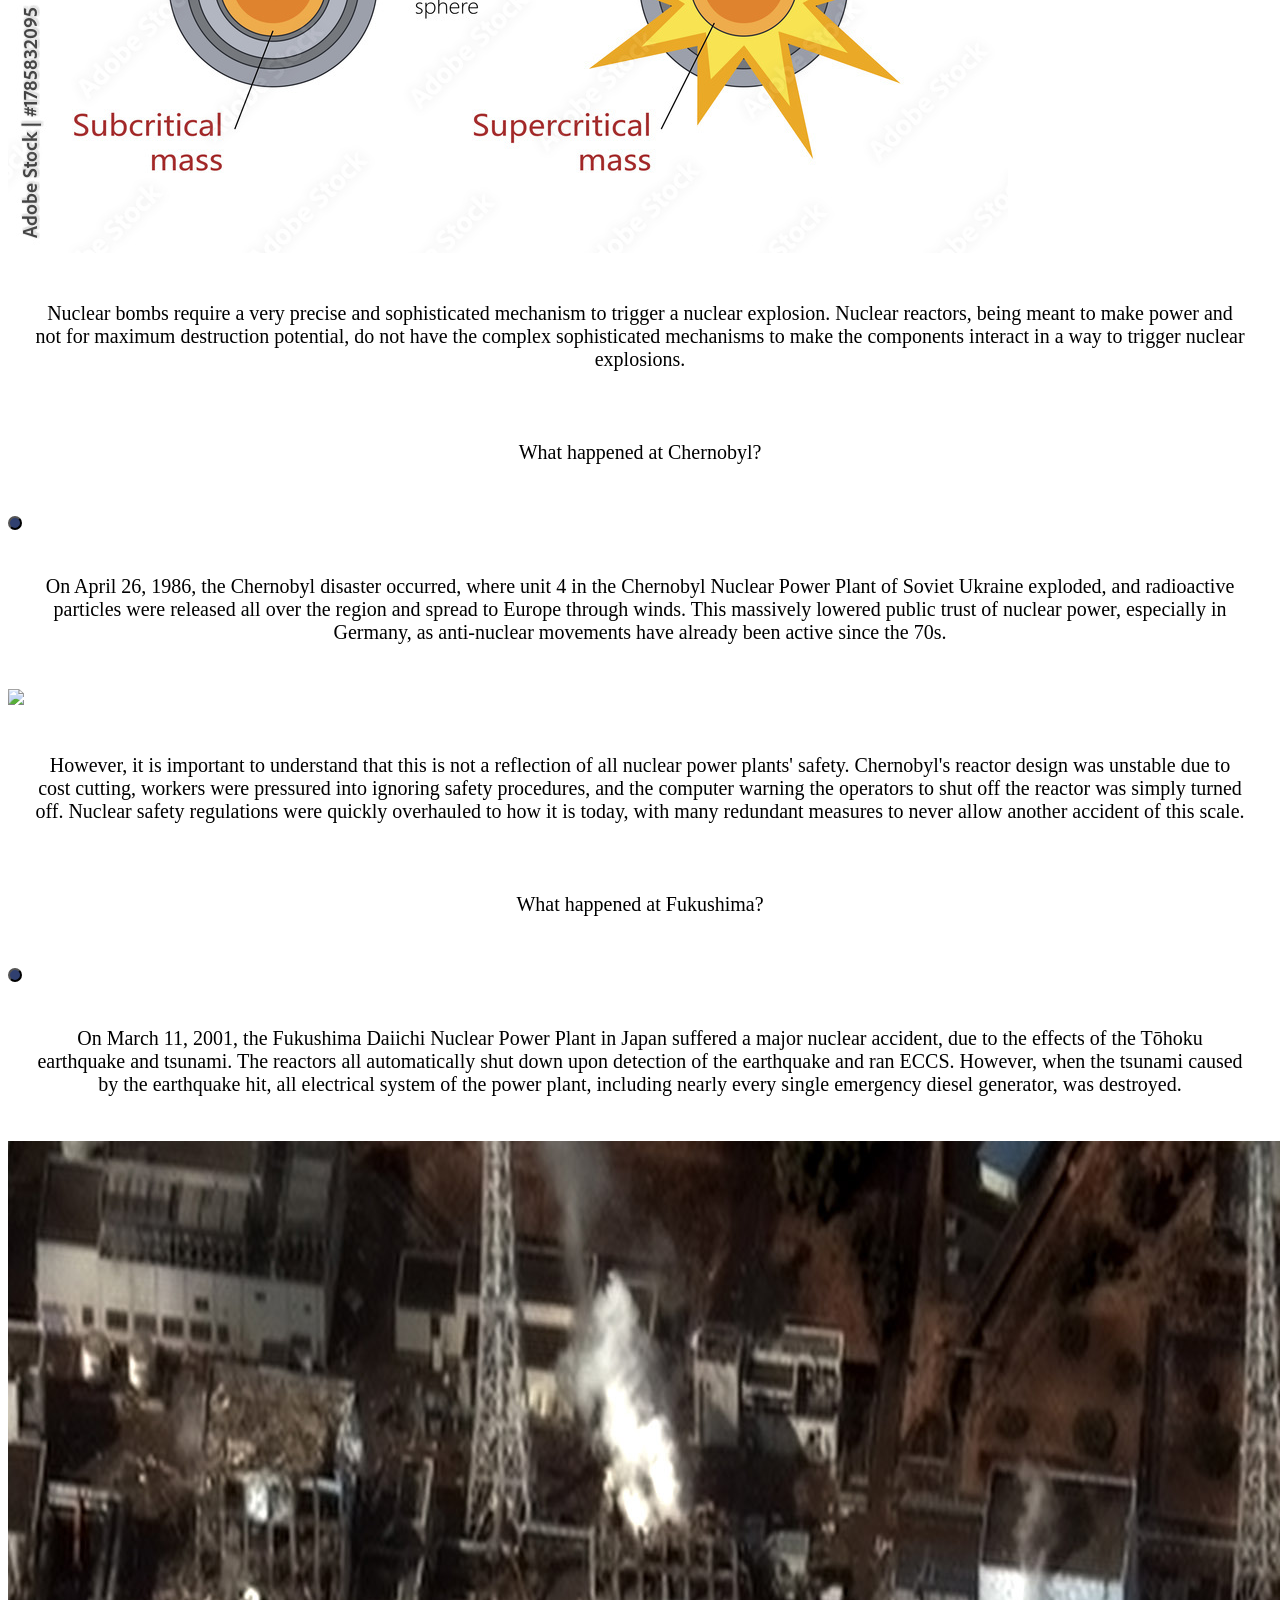
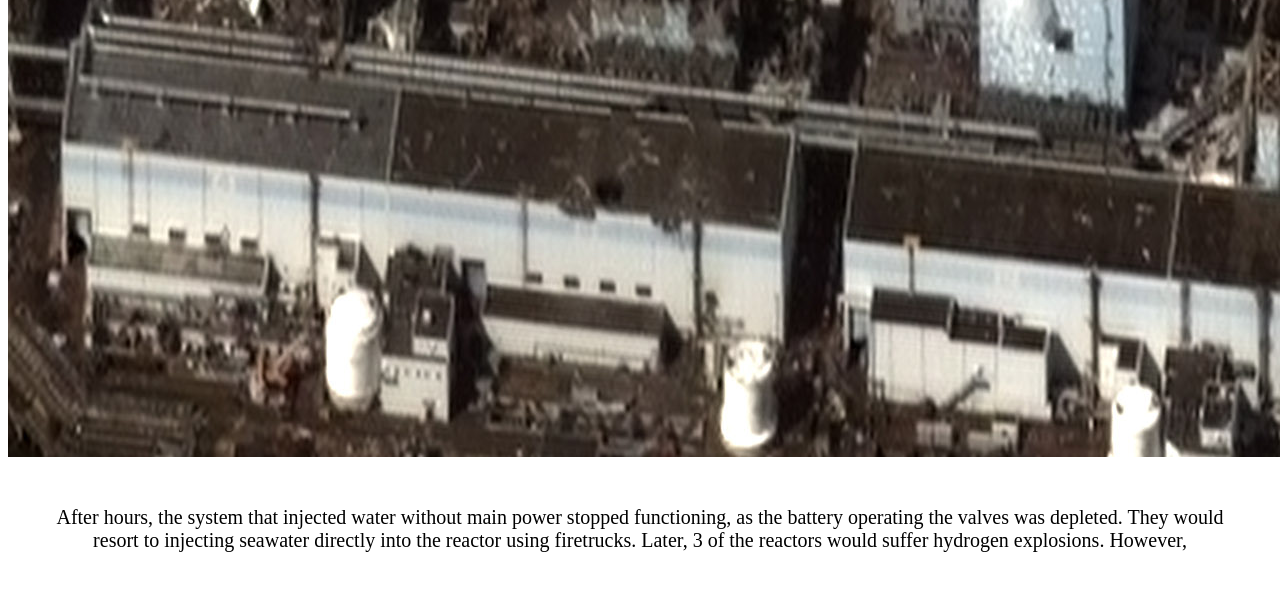
==== commit 0503d1c5: "push check" ====
--- a/index.html
+++ b/index.html
@@ -314,7 +314,7 @@
                 <section class="modal-card-body">
                     <p>On March 11, 2001, the Fukushima Daiichi Nuclear Power Plant in Japan suffered a major nuclear accident, due to the effects of the Tōhoku earthquake and tsunami. The reactors all automatically shut down upon detection of the earthquake and ran ECCS. However, when the tsunami caused by the earthquake hit, all electrical system of the power plant, including nearly every single emergency diesel generator, was destroyed.</p>
                     <img src="../img/fukushima.png">
-                    <p>After hours without power, they</p>
+                    <p>After hours, the system that injected water without main power stopped functioning, as the battery operating the valves was depleted. They would resort to injecting seawater directly into the reactor using firetrucks. Later, 3 of the reactors would suffer hydrogen explosions. However, </p>
                 </section>
             </div>
         </div>
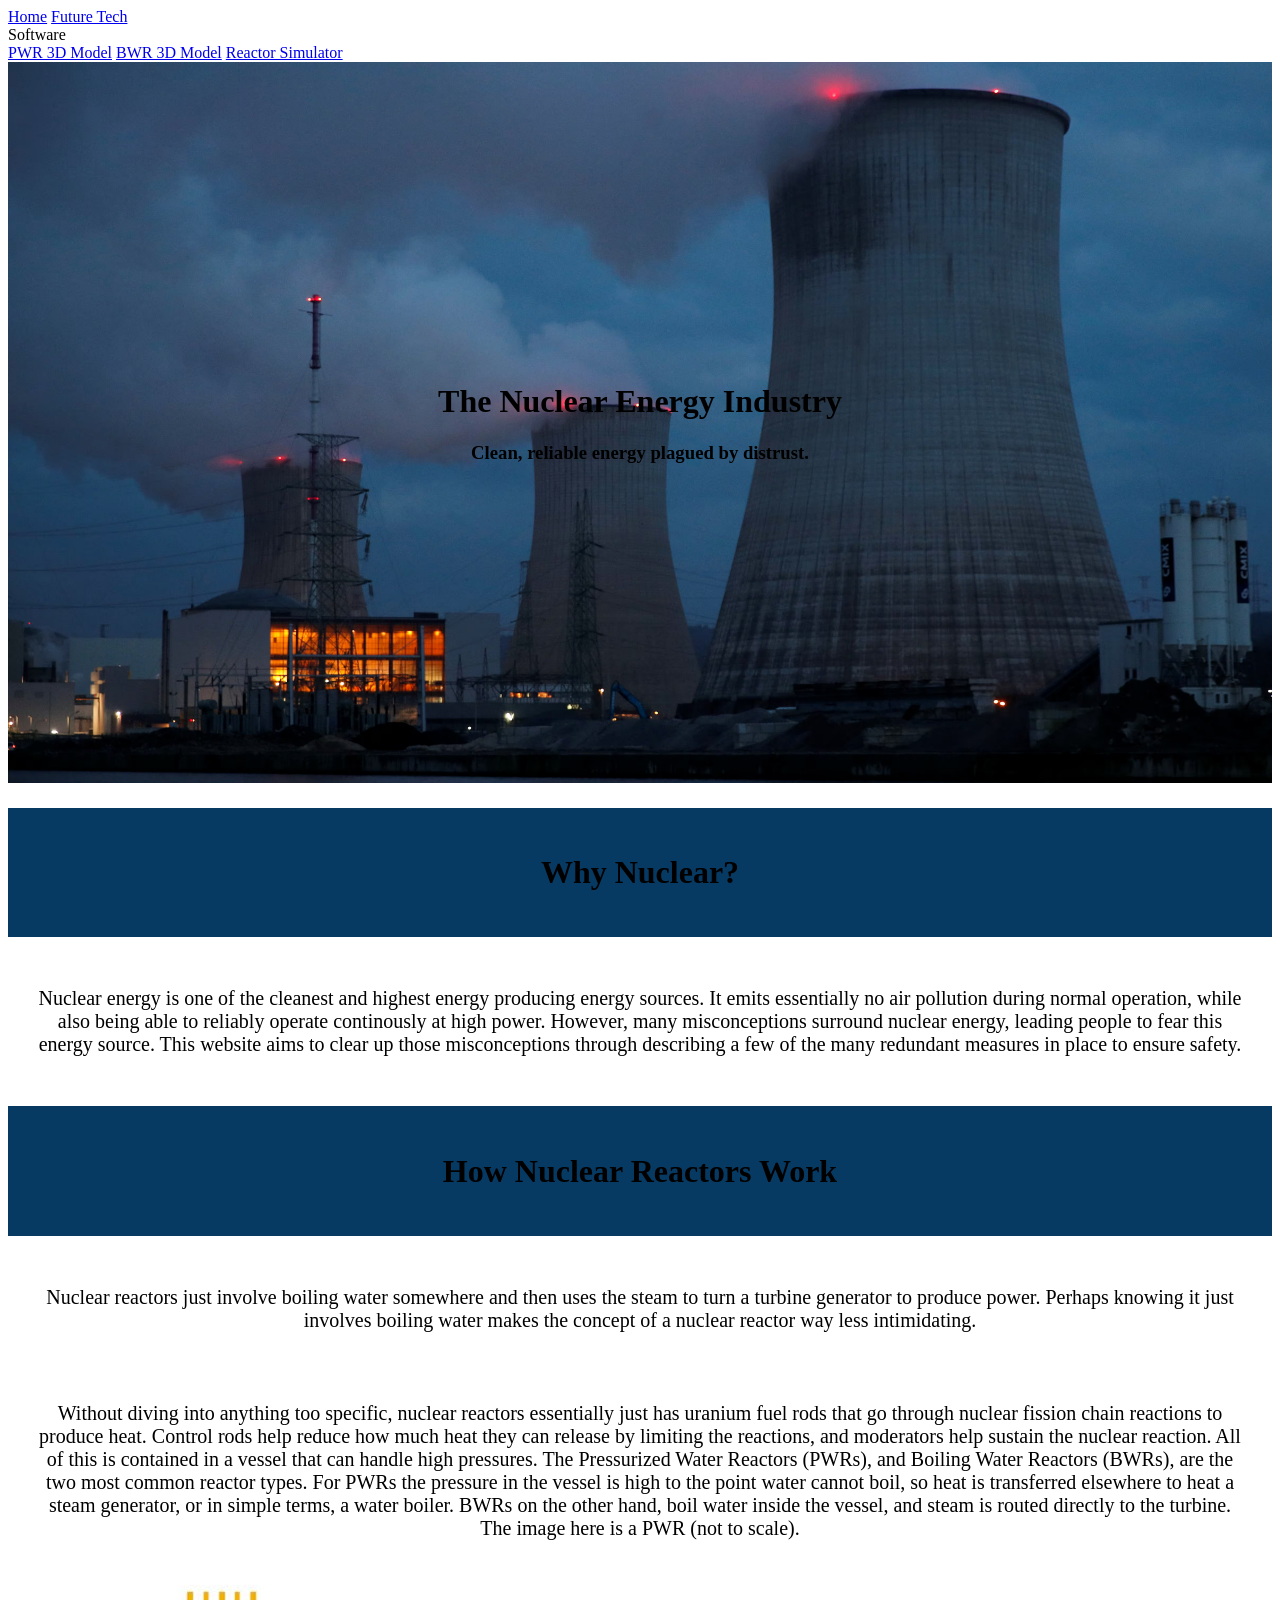
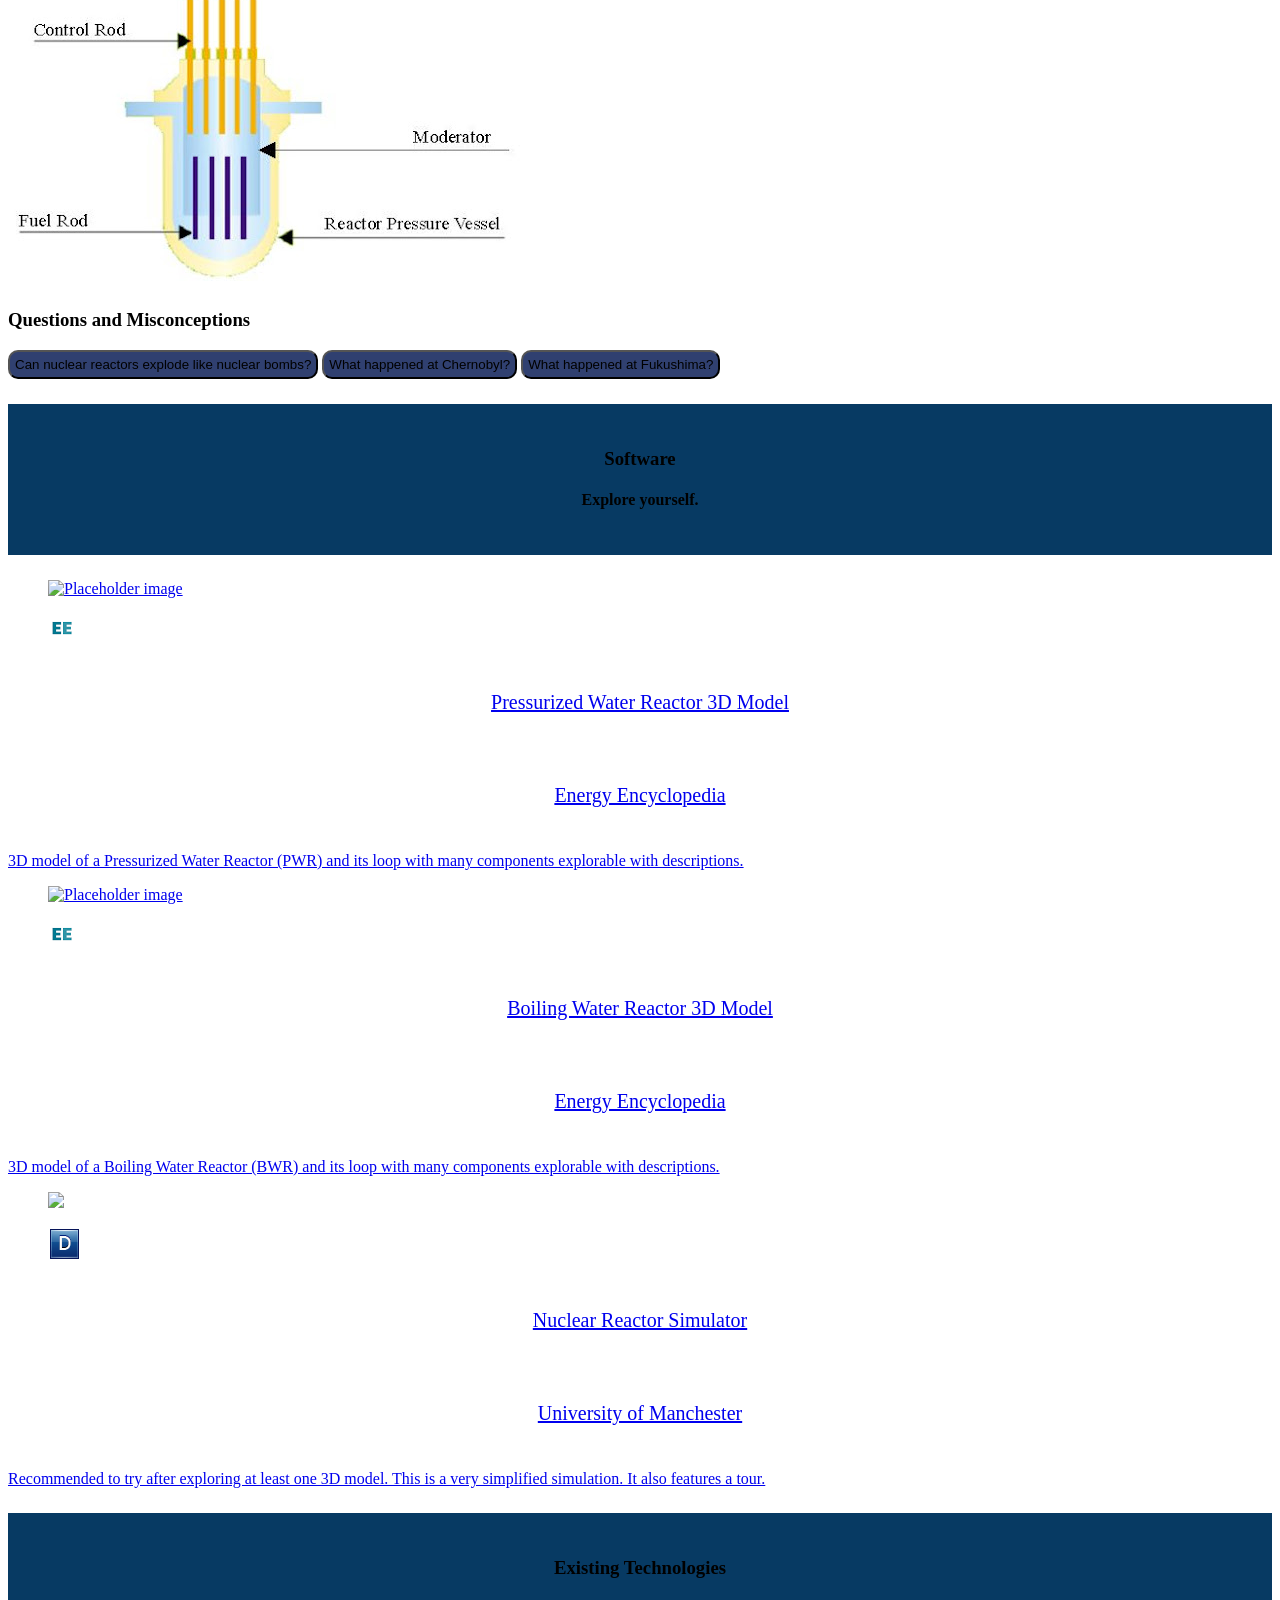
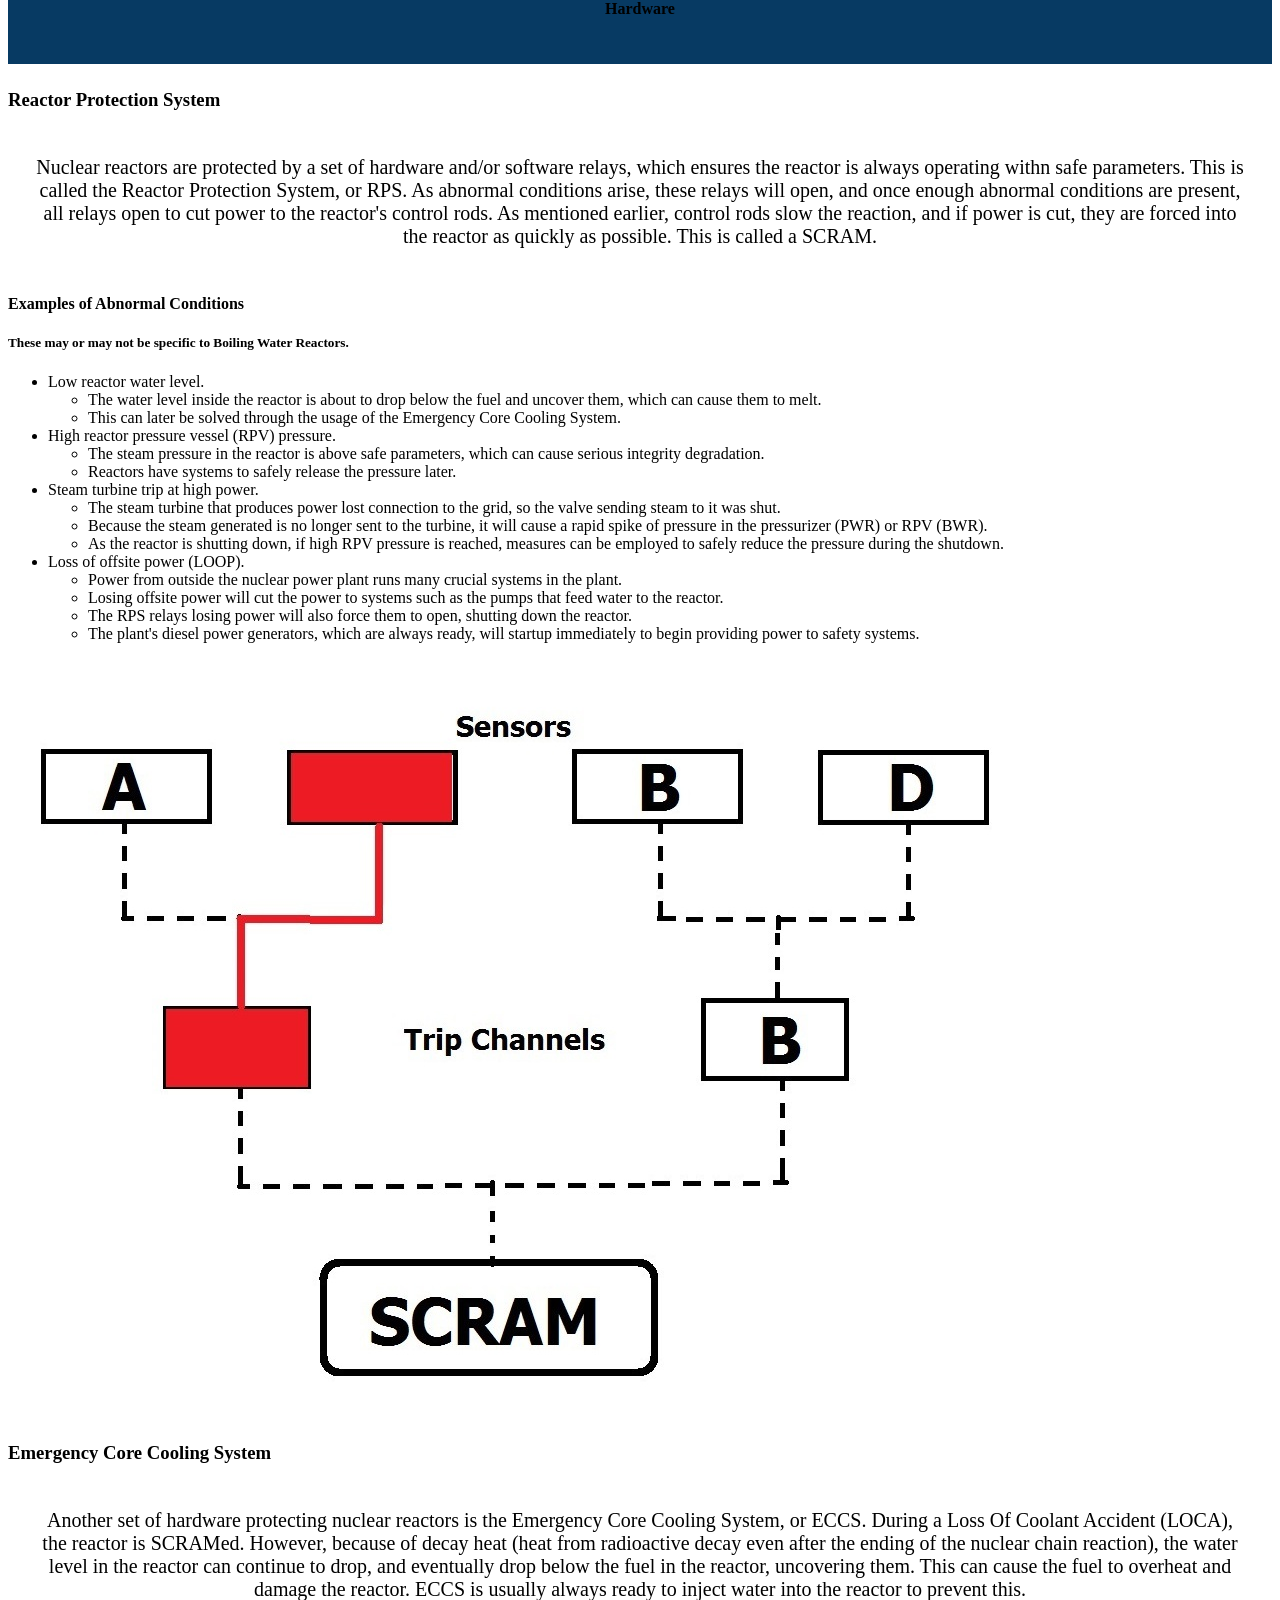
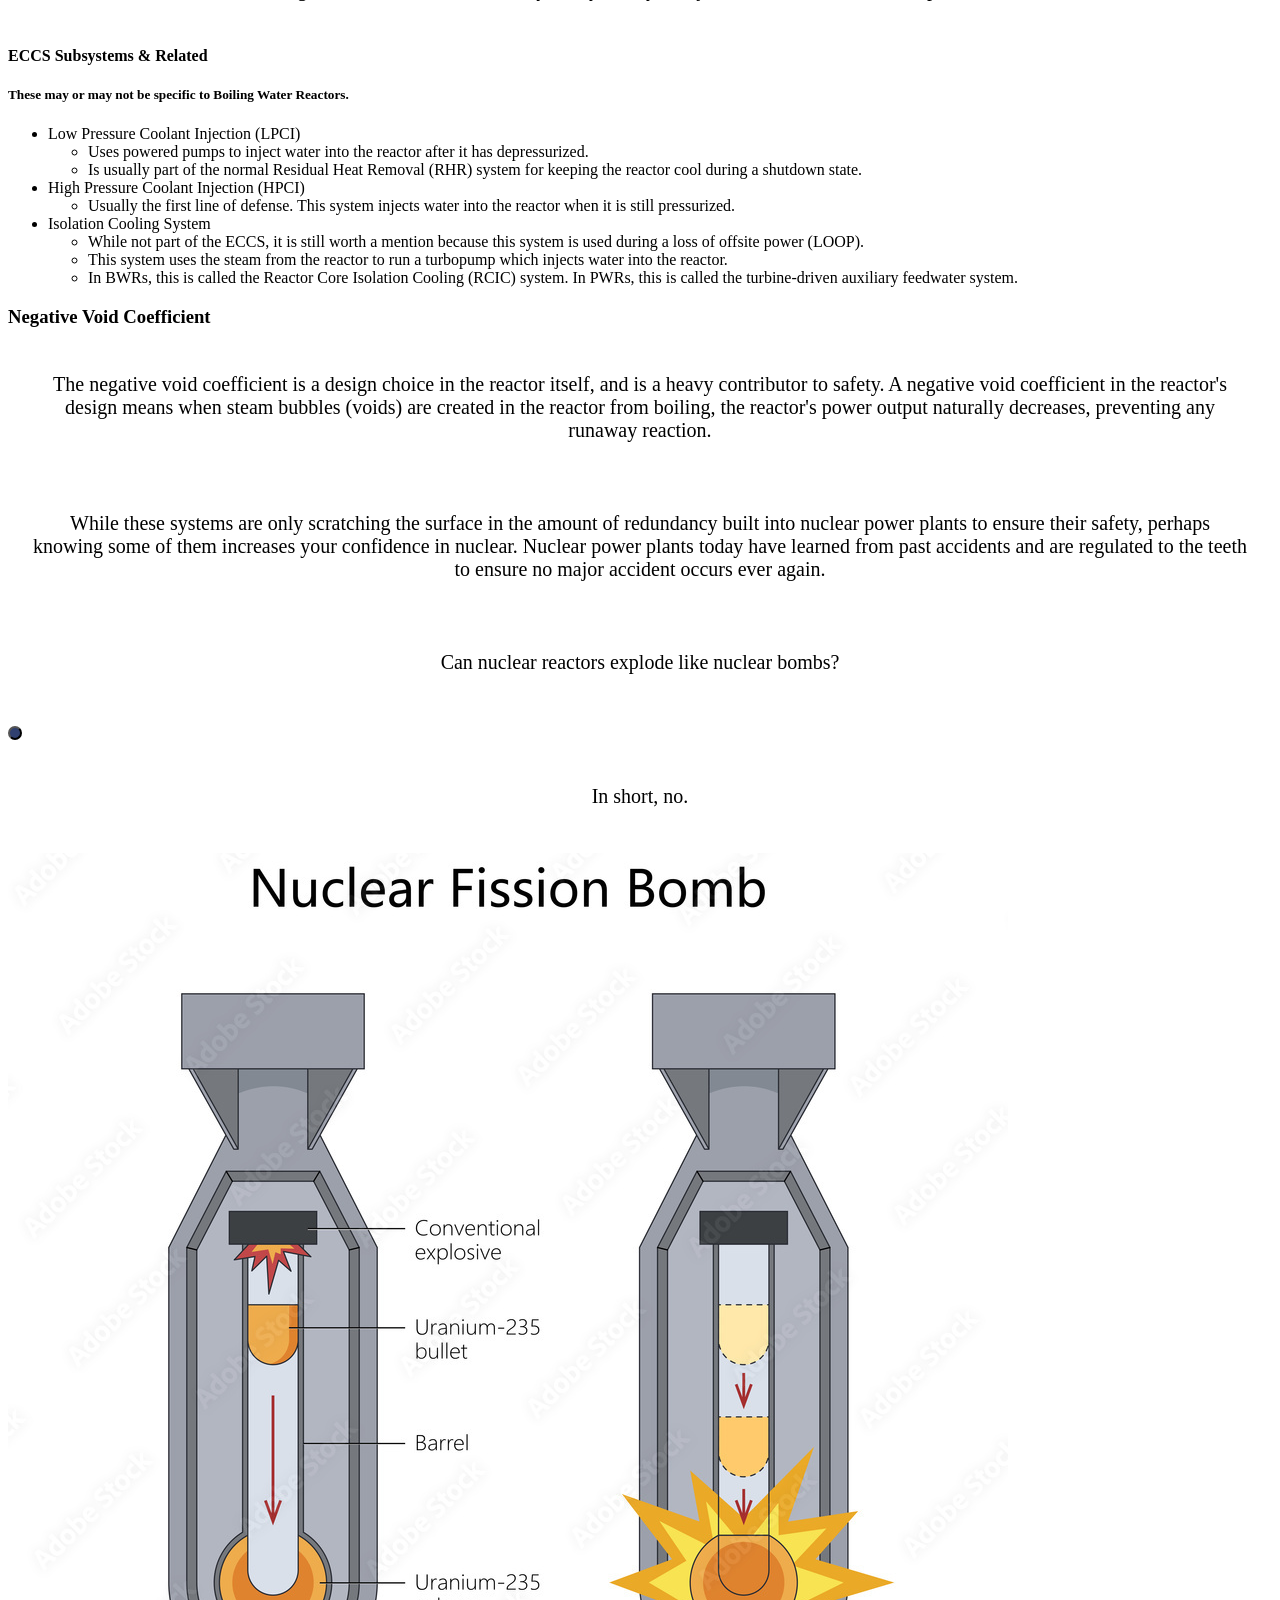
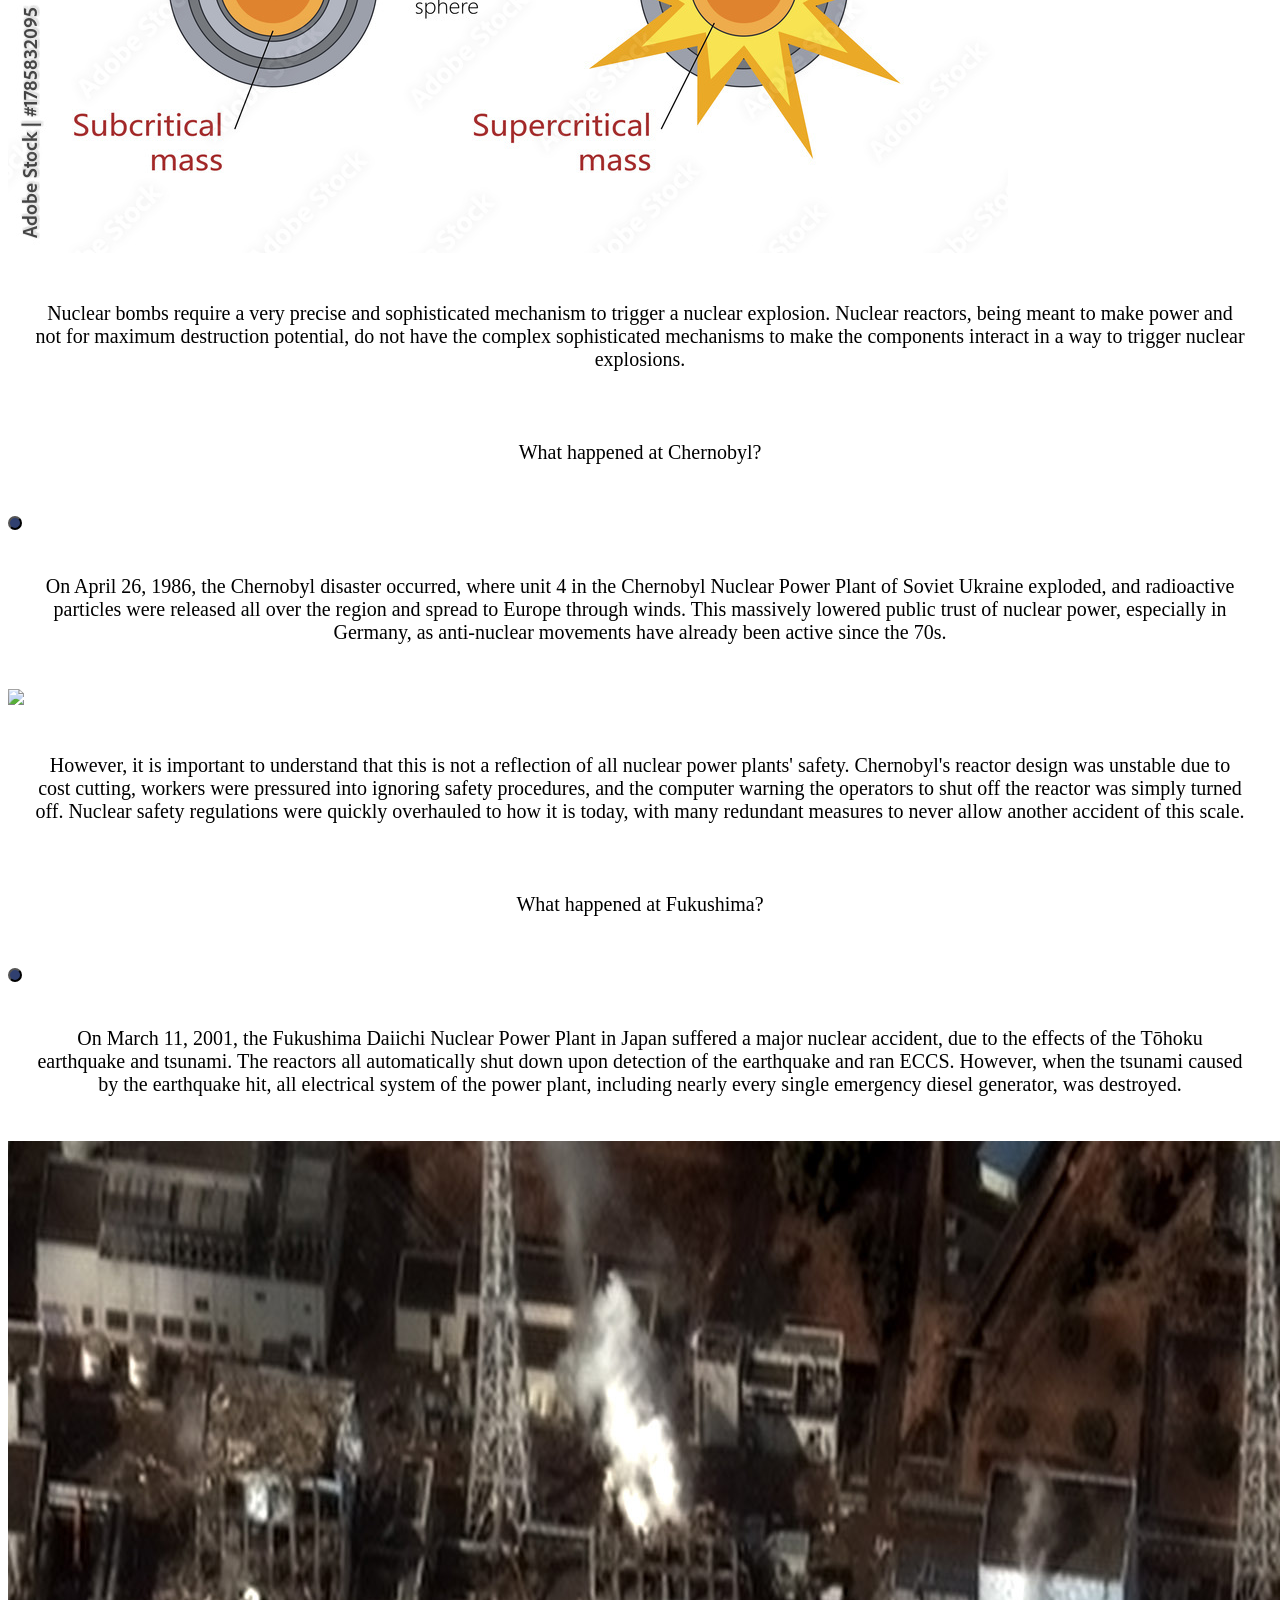
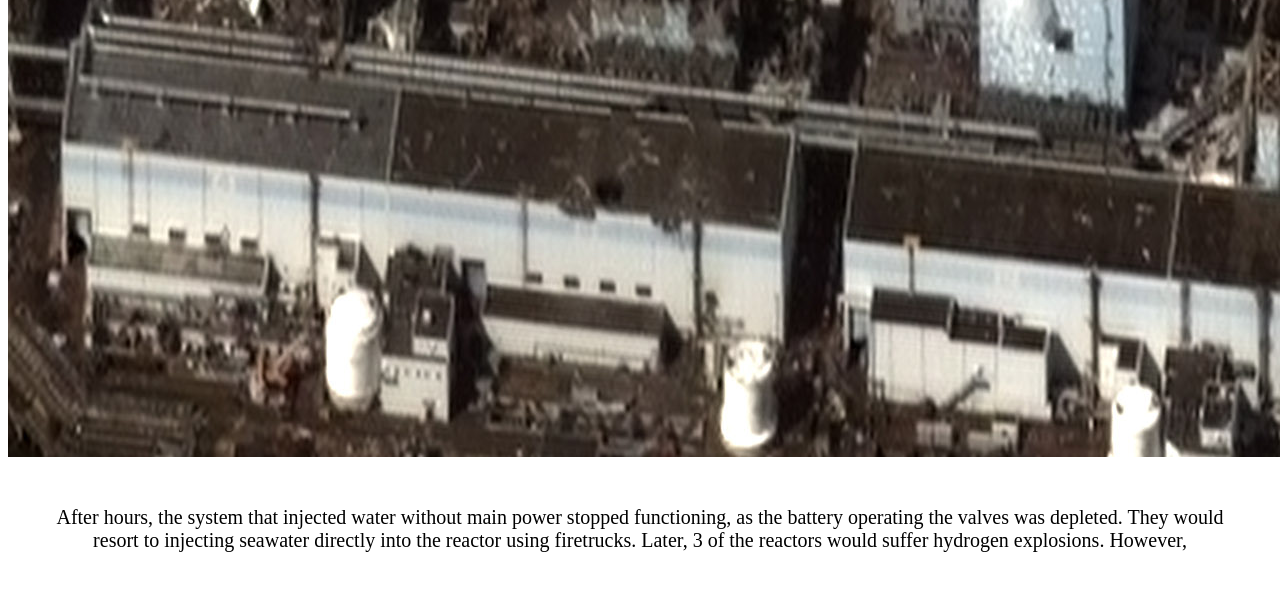
==== commit 6595a5dc: "Update index.html" ====
--- a/index.html
+++ b/index.html
@@ -61,8 +61,8 @@
             </div>
             <div id="navbarBasicExample" class="navbar-menu">
                 <div class="navbar-start">
-                    <a class="navbar-item" href="../index.html">Home</a>
-                    <a class="navbar-item" href="../fusion.html">Future Tech</a>
+                    <a class="navbar-item" href="./index.html">Home</a>
+                    <a class="navbar-item" href="./fusion.html">Future Tech</a>
                     <div class="navbar-item has-dropdown is-hoverable">
                         <a class="navbar-link">Software</a>
                         <div class="navbar-dropdown">
@@ -80,7 +80,7 @@
     <body>
         <div class="titlepage">
             <h1 class="title is-1">The Nuclear Energy Industry</h1>
-            <h3 class="subtitle is-4">Clean, reliable energy plagued by stigma.</h3>
+            <h3 class="subtitle is-4">Clean, reliable energy plagued by distrust.</h3>
         </div>
         <div class="heading">
             <h1 class="title is-3">Why Nuclear?</h1>
@@ -98,7 +98,7 @@
                     <p>Without diving into anything too specific, nuclear reactors essentially just has uranium fuel rods that go through nuclear fission chain reactions to produce heat. Control rods help reduce how much heat they can release by limiting the reactions, and moderators help sustain the nuclear reaction. All of this is contained in a vessel that can handle high pressures. The Pressurized Water Reactors (PWRs), and Boiling Water Reactors (BWRs), are the two most common reactor types. For PWRs the pressure in the vessel is high to the point water cannot boil, so heat is transferred elsewhere to heat a steam generator, or in simple terms, a water boiler. BWRs on the other hand, boil water inside the vessel, and steam is routed directly to the turbine. The image here is a PWR (not to scale).</p>
                 </div>
                 <div class="cell is-centered" id="howitworks">
-                    <img src="../img/pwr-diagram.png" class="has-text-centered" id="pwrdiagram">
+                    <img src="./img/pwr-diagram.png" class="has-text-centered" id="pwrdiagram">
                 </div>
             </div>
             <h3 class="title is-3 has-text-centered">Questions and Misconceptions</h3>
@@ -240,7 +240,7 @@
                         </ul>
                     </div>
                     <div class="cell is-centered" id="howitworks">
-                        <img src="../img/rps.png" class="has-text-centered" id="pwrdiagram">
+                        <img src="./img/rps.png" class="has-text-centered" id="pwrdiagram">
                     </div>
                 </div>
                 <h3 class="title is-3 has-text-centered">Emergency Core Cooling System</h3>
@@ -283,7 +283,7 @@
                 </header>
                 <section class="modal-card-body">
                     <p>In short, no.</p>
-                    <img src="../img/fissionbomb.png">
+                    <img src="./img/fissionbomb.png">
                     <p>Nuclear bombs require a very precise and sophisticated mechanism to trigger a nuclear explosion. Nuclear reactors, being meant to make power and not for maximum destruction potential, do not have the complex sophisticated mechanisms to make the components interact in a way to trigger nuclear explosions.</p>
                 </section>
             </div>
@@ -313,7 +313,7 @@
                 </header>
                 <section class="modal-card-body">
                     <p>On March 11, 2001, the Fukushima Daiichi Nuclear Power Plant in Japan suffered a major nuclear accident, due to the effects of the Tōhoku earthquake and tsunami. The reactors all automatically shut down upon detection of the earthquake and ran ECCS. However, when the tsunami caused by the earthquake hit, all electrical system of the power plant, including nearly every single emergency diesel generator, was destroyed.</p>
-                    <img src="../img/fukushima.png">
+                    <img src="./img/fukushima.png">
                     <p>After hours, the system that injected water without main power stopped functioning, as the battery operating the valves was depleted. They would resort to injecting seawater directly into the reactor using firetrucks. Later, 3 of the reactors would suffer hydrogen explosions. However, </p>
                 </section>
             </div>
--- a/style.css
+++ b/style.css
@@ -1,5 +1,5 @@
 .titlepage {
-    background: url('../img/nuclearpowerplant.png');
+    background: url('./img/nuclearpowerplant.png');
     background-size: cover;
     text-align: center;
     padding-top: 300px;
